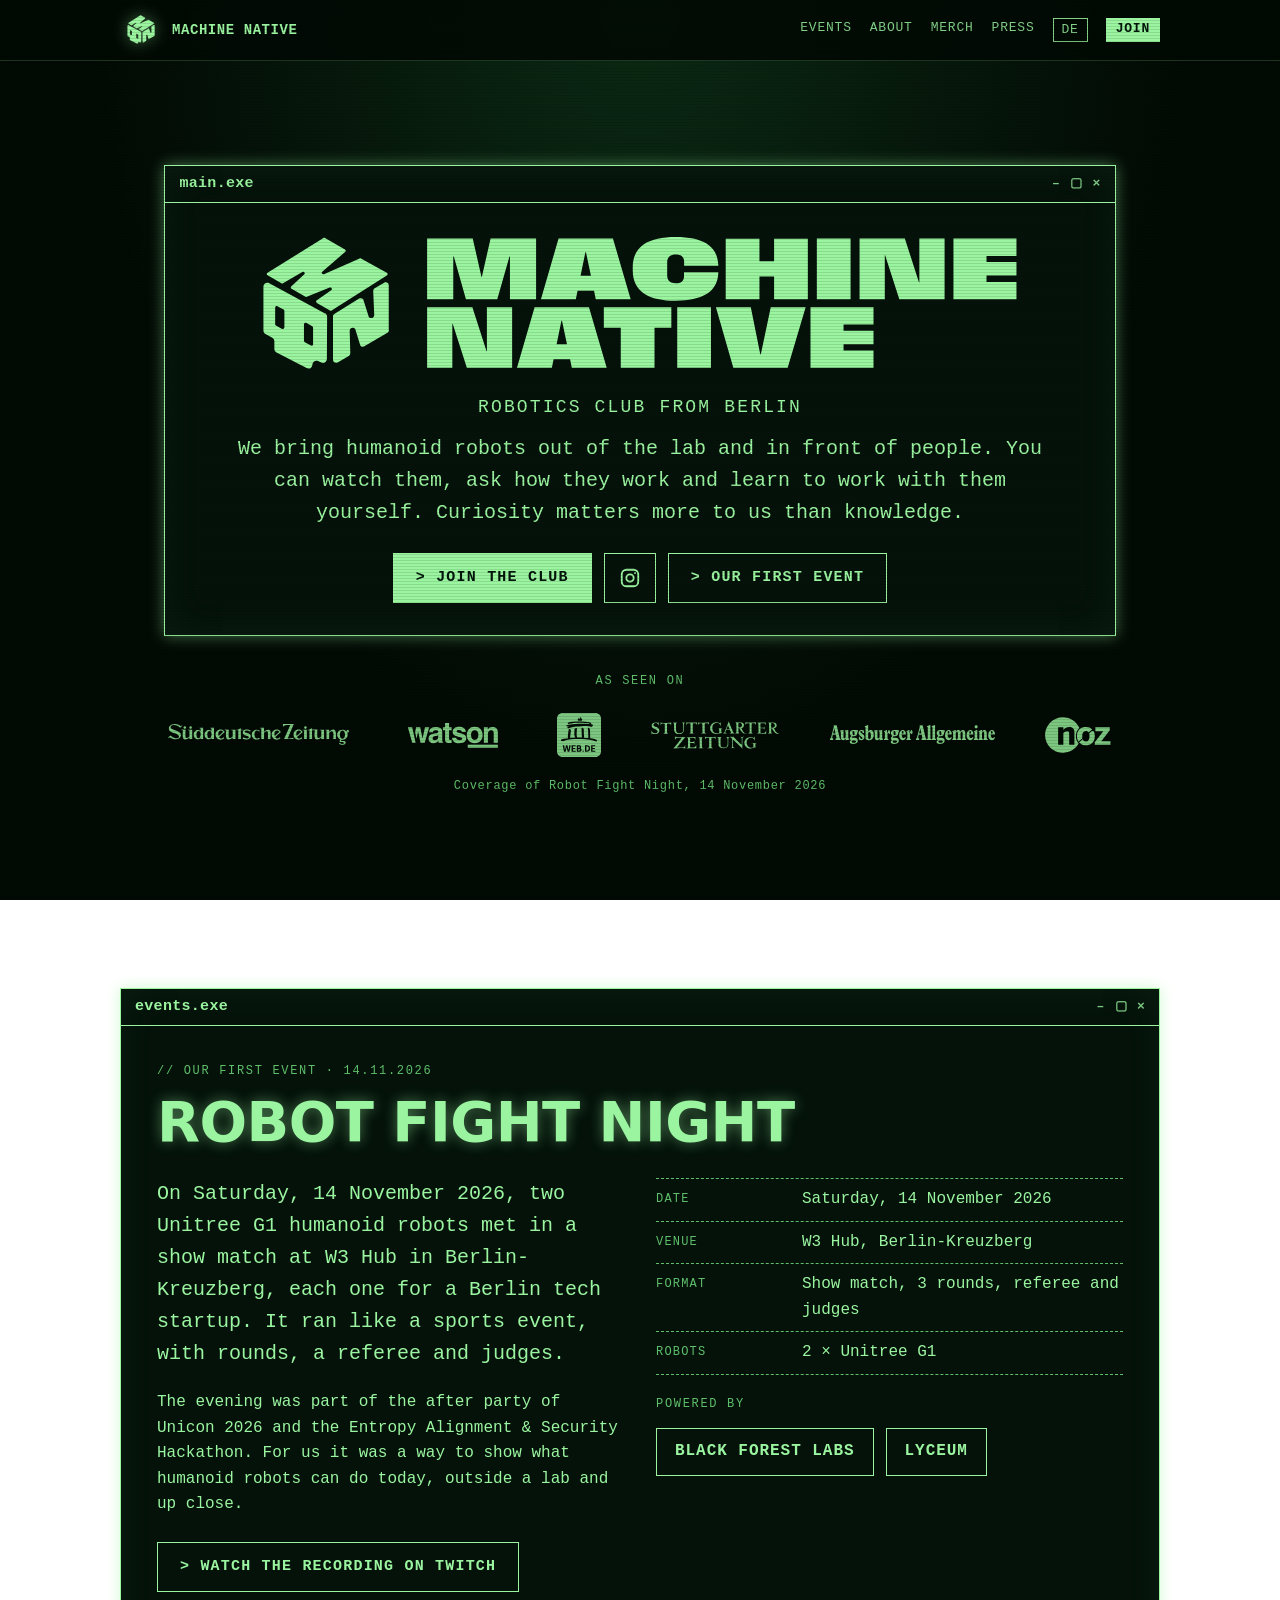
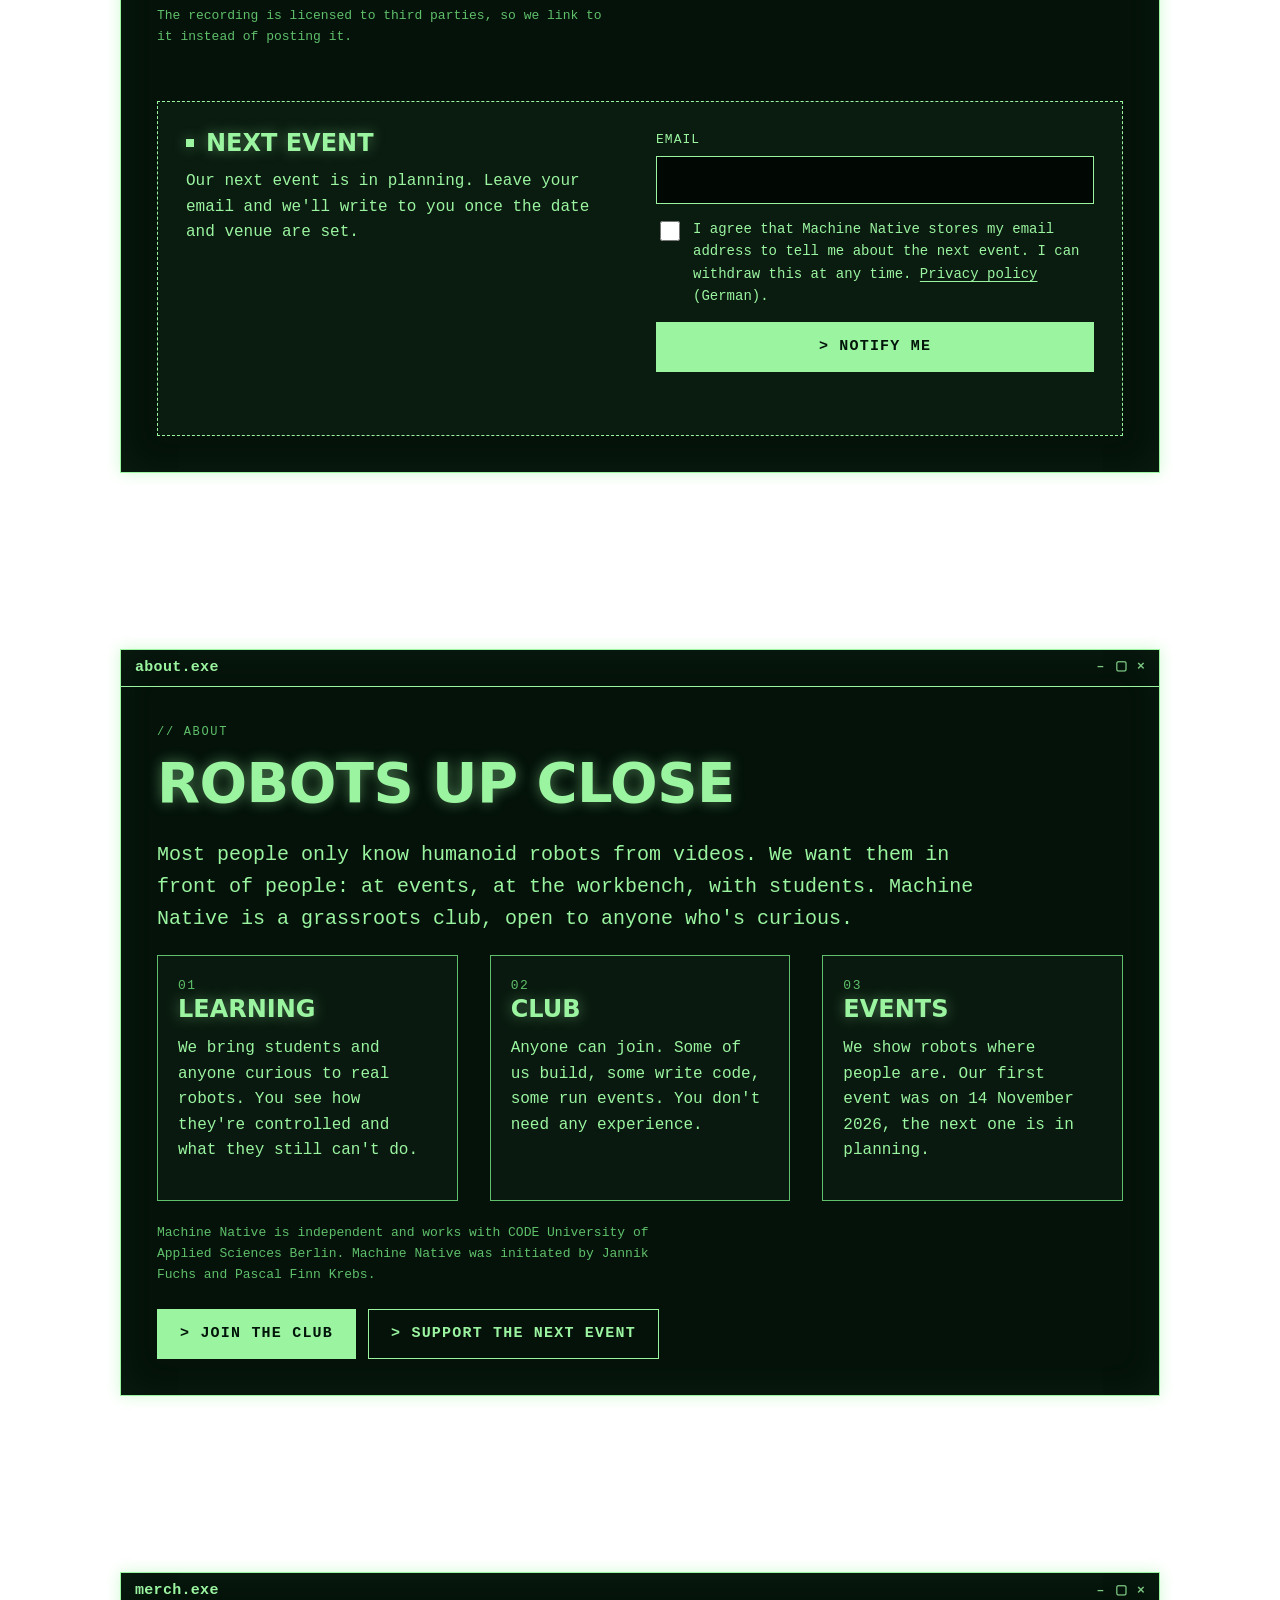
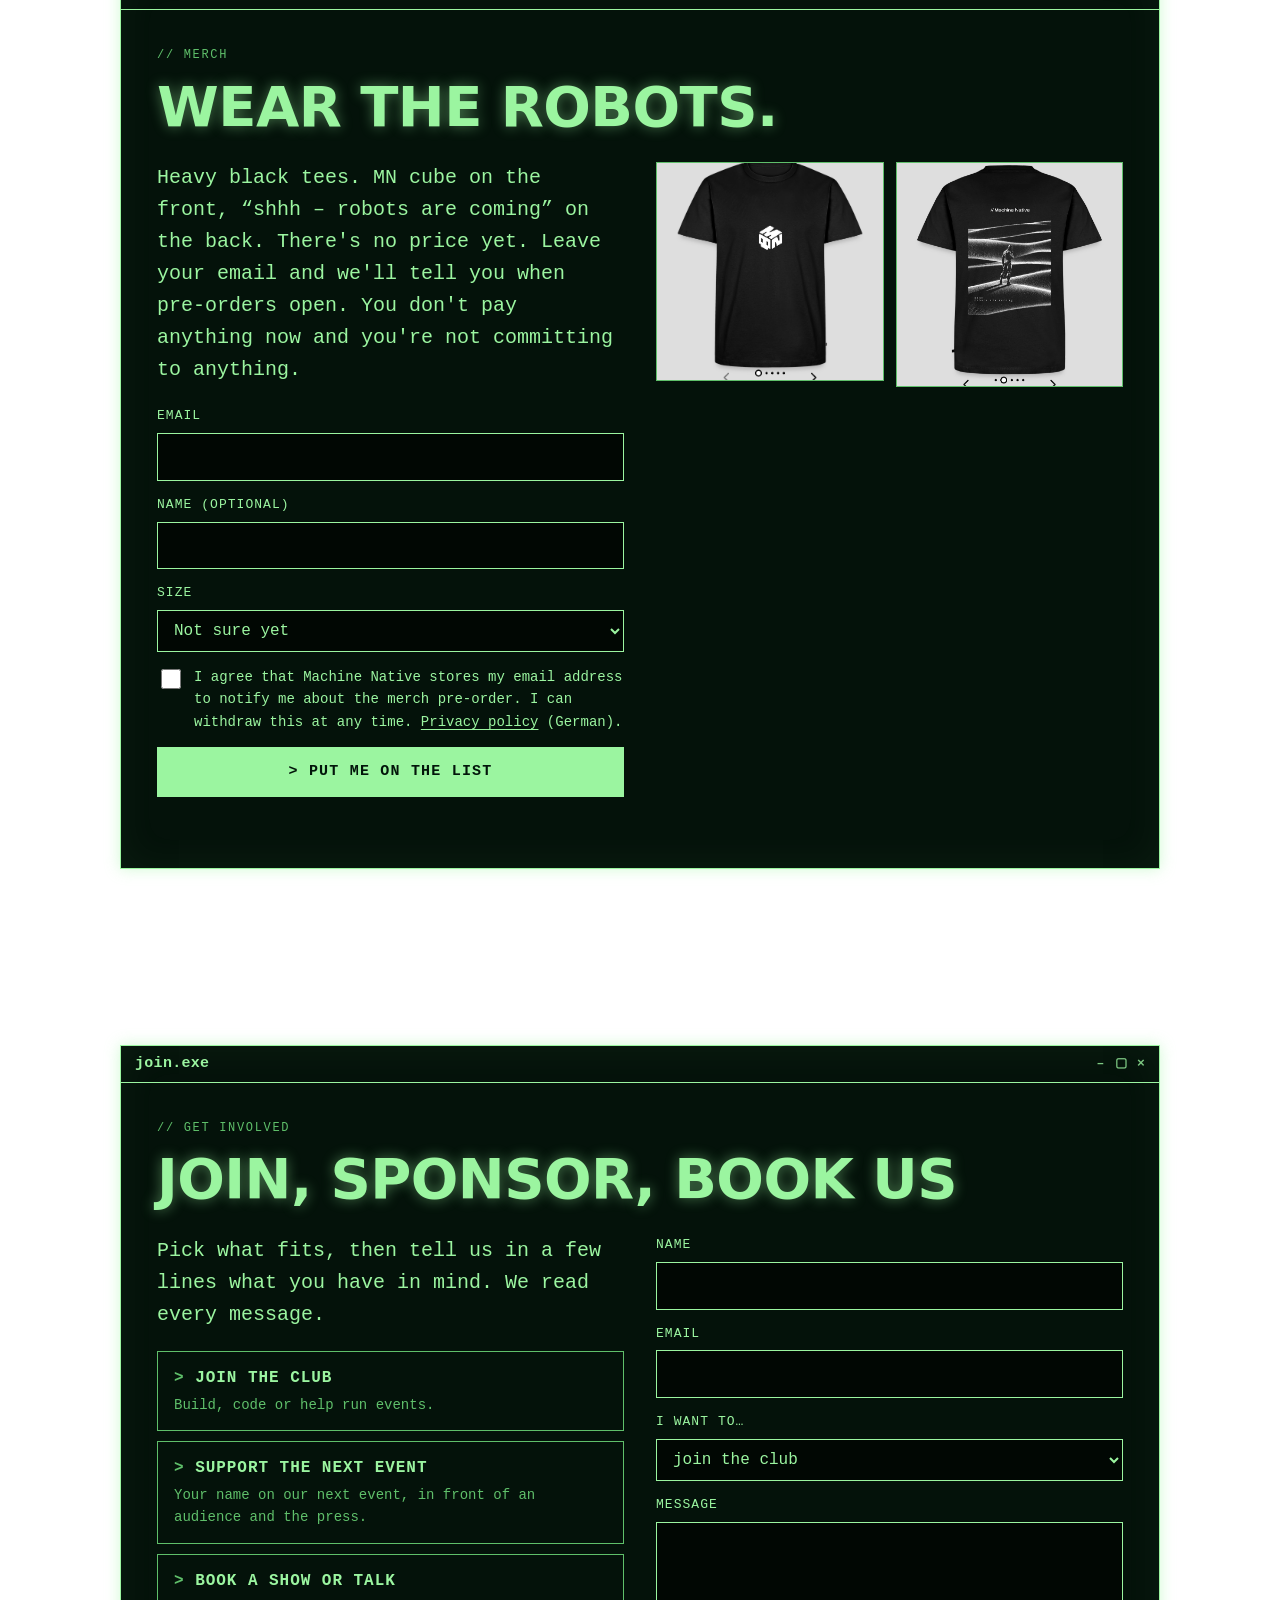
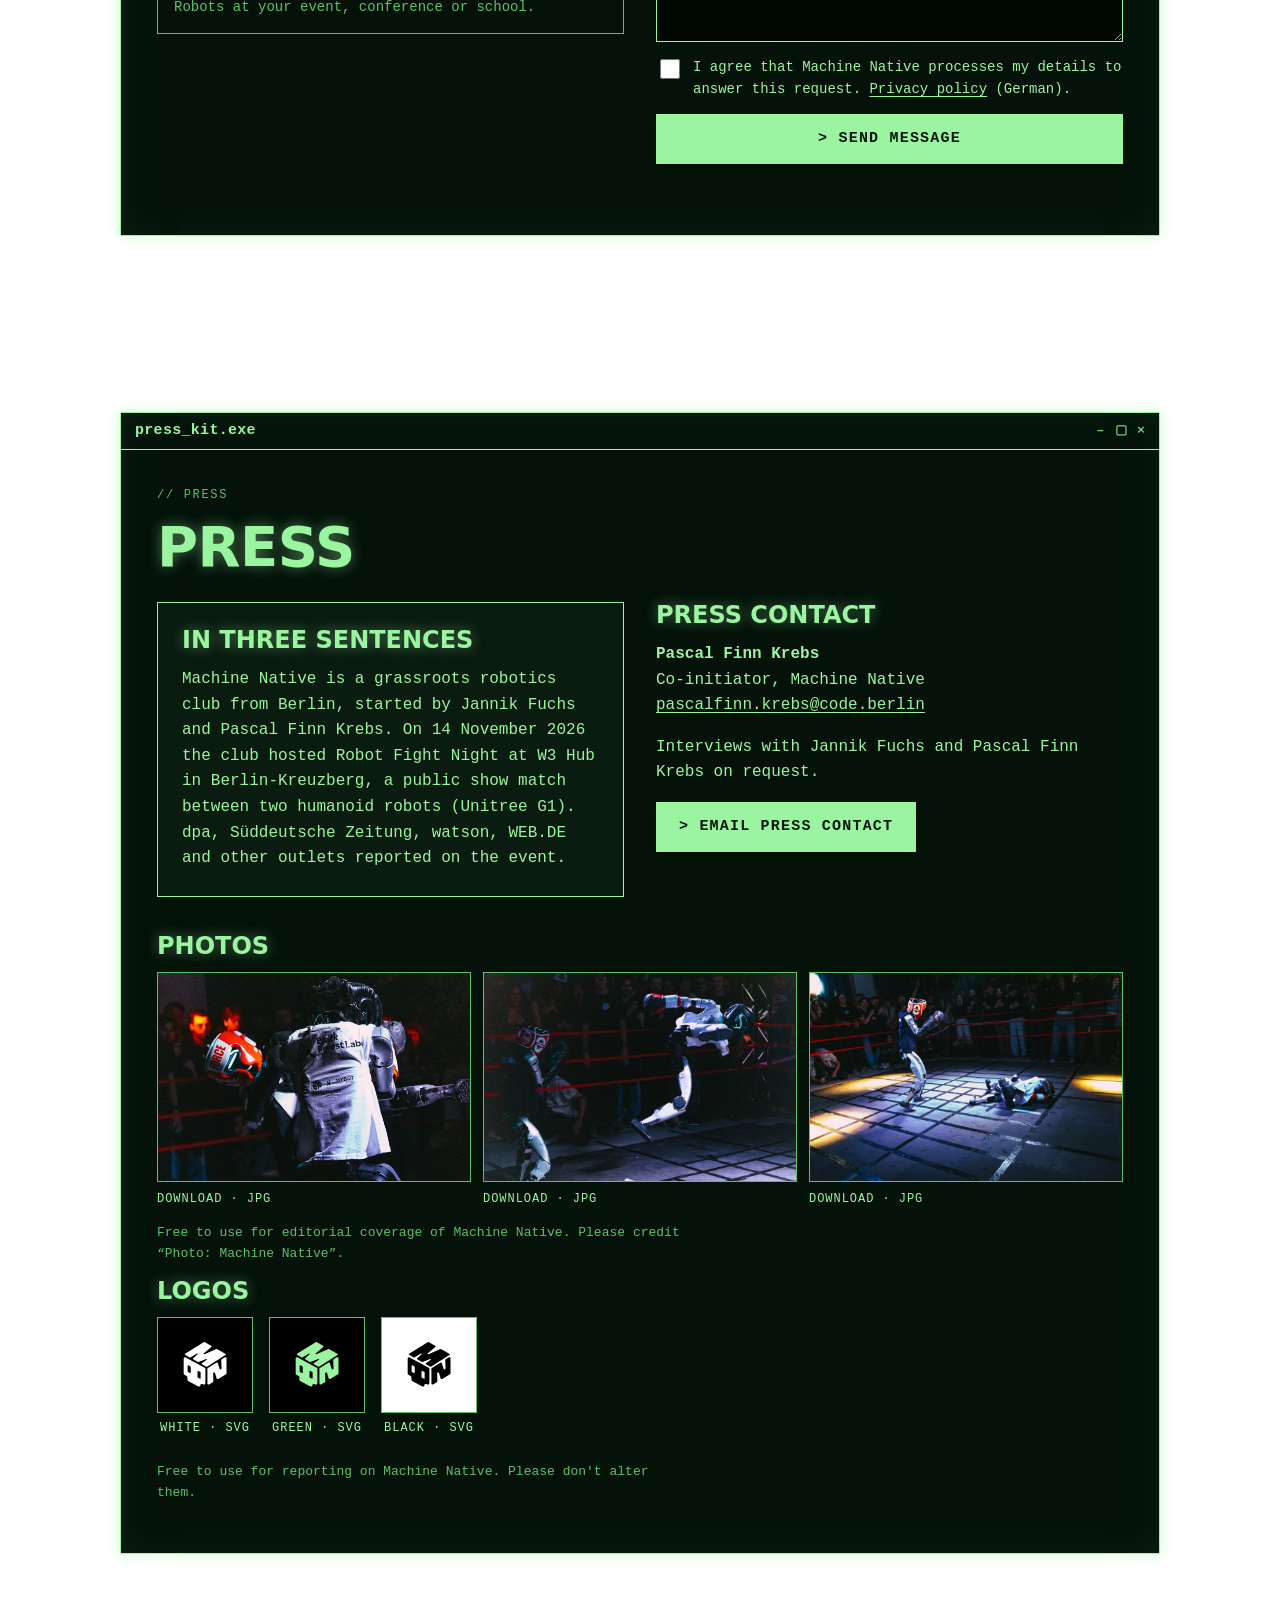
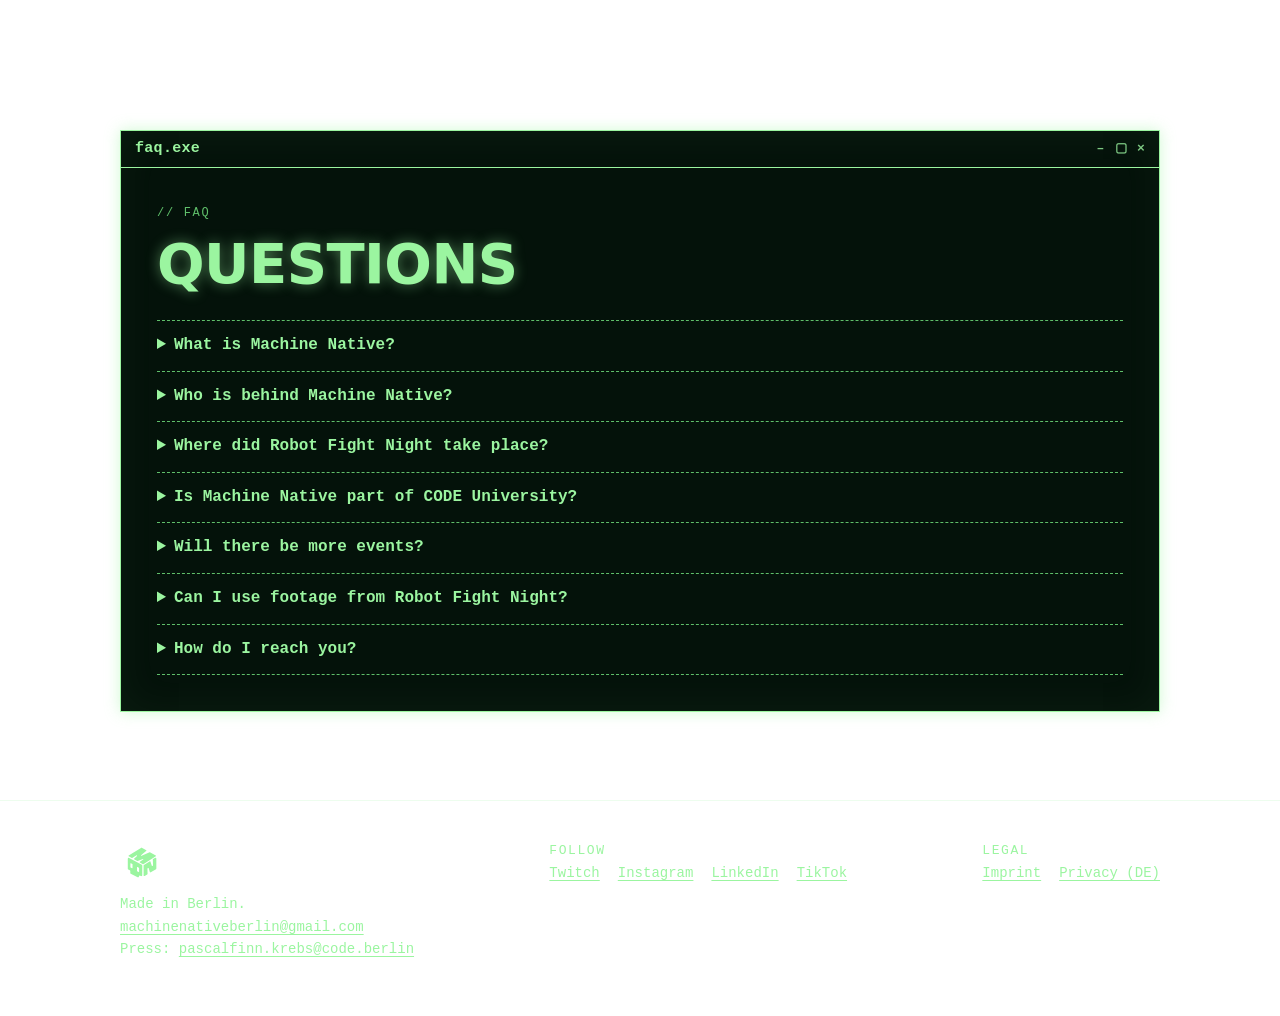
==== index.html @ 2d1443d5 "Point canonical URLs, sitemap and OG image to www.machine-native.com Co-Authored-By: Claude Opus 5.5" ====
<!doctype html>
<html lang="en">
<head>
<meta charset="utf-8">
<meta name="viewport" content="width=device-width, initial-scale=1">
<title>Machine Native Berlin | Robotics club and robot events</title>
<meta name="description" content="Machine Native is a robotics club from Berlin. We bring humanoid robots out of the lab and in front of people. Our first event was Robot Fight Night on 14 November 2026 in Kreuzberg.">
<link rel="canonical" href="https://www.machine-native.com/">
<link rel="alternate" hreflang="en" href="https://www.machine-native.com/">
<link rel="alternate" hreflang="de" href="https://www.machine-native.com/de/">
<link rel="alternate" hreflang="x-default" href="https://www.machine-native.com/">
<meta property="og:type" content="website">
<meta property="og:site_name" content="Machine Native">
<meta property="og:locale" content="en_US">
<meta property="og:title" content="Machine Native Berlin | Robotics club and robot events">
<meta property="og:description" content="Machine Native is a robotics club from Berlin. We bring humanoid robots out of the lab and in front of people. Our first event was Robot Fight Night on 14 November 2026 in Kreuzberg.">
<meta property="og:url" content="https://www.machine-native.com/">
<meta property="og:image" content="https://www.machine-native.com/assets/og.jpg">
<meta property="og:image:width" content="1200">
<meta property="og:image:height" content="630">
<meta name="twitter:card" content="summary_large_image">
<meta name="theme-color" content="#020a04">
<link rel="icon" href="/assets/logo-green.svg" type="image/svg+xml">
<link rel="stylesheet" href="/assets/style.css">
<script>document.documentElement.classList.add("js")</script>
<script type="application/ld+json">[{"@context":"https://schema.org","@type":"Organization","@id":"https://www.machine-native.com/#org","name":"Machine Native","alternateName":["Machine Native Berlin","MN Berlin"],"url":"https://www.machine-native.com/","logo":"https://www.machine-native.com/assets/logo-green.svg","email":"machinenativeberlin@gmail.com","description":"Machine Native is a robotics club from Berlin. We bring humanoid robots out of the lab and in front of people. Our first event was Robot Fight Night on 14 November 2026 in Kreuzberg.","address":{"@type":"PostalAddress","addressLocality":"Berlin","addressCountry":"DE"},"founder":[{"@type":"Person","@id":"https://www.machine-native.com/#jannik-fuchs","name":"Jannik Fuchs","jobTitle":"Co-initiator","worksFor":{"@id":"https://www.machine-native.com/#org"},"sameAs":["https://www.linkedin.com/in/jannik-fuchs-31487224a"]},{"@type":"Person","@id":"https://www.machine-native.com/#pascal-finn-krebs","name":"Pascal Finn Krebs","jobTitle":"Co-initiator","worksFor":{"@id":"https://www.machine-native.com/#org"},"sameAs":["https://www.linkedin.com/in/pascal-finn-krebs"]}],"contactPoint":{"@type":"ContactPoint","contactType":"press","email":"pascalfinn.krebs@code.berlin","name":"Pascal Finn Krebs"},"knowsAbout":["Robotics","Humanoid robots","Robot boxing","Robotik","Roboter"],"sameAs":["https://www.twitch.tv/machinenative","https://www.instagram.com/machinenative","https://www.linkedin.com/company/machine-native","https://www.tiktok.com/@machine.native"]},{"@context":"https://schema.org","@type":"SportsEvent","name":"Robot Fight Night","alternateName":"Robot boxing Berlin","description":"On Saturday, 14 November 2026, two Unitree G1 humanoid robots met in a show match at W3 Hub in Berlin-Kreuzberg, each one for a Berlin tech startup. It ran like a sports event, with rounds, a referee and judges.","startDate":"2026-11-14T22:30:00+01:00","eventStatus":"https://schema.org/EventScheduled","eventAttendanceMode":"https://schema.org/OfflineEventAttendanceMode","inLanguage":"en","location":{"@type":"Place","name":"W3 Hub","address":{"@type":"PostalAddress","addressLocality":"Berlin","addressRegion":"Kreuzberg","addressCountry":"DE"}},"organizer":[{"@id":"https://www.machine-native.com/#org"},{"@id":"https://www.machine-native.com/#jannik-fuchs"},{"@id":"https://www.machine-native.com/#pascal-finn-krebs"}],"sponsor":[{"@type":"Organization","name":"Black Forest Labs"},{"@type":"Organization","name":"Lyceum"}],"subjectOf":[{"@type":"VideoObject","name":"Boxen ohne Menschen: Zwei Roboter kämpfen in Berlin um den Sieg","url":"https://www.sueddeutsche.de/panorama/boxen-ohne-menschen-zwei-roboter-kaempfen-in-berlin-um-den-sieg-li.3580808","publisher":{"@type":"Organization","name":"Süddeutsche Zeitung"}},{"@type":"VideoObject","name":"Boxen ohne Menschen: Zwei Roboter kämpfen in Berlin um den Sieg","url":"https://web.de/magazine/wissen/videos/wissenschaft-technik/roboter-kaempfen-berlin-sieg-42947954","publisher":{"@type":"Organization","name":"WEB.DE"}},{"@type":"VideoObject","name":"Boxen ohne Menschen: Zwei Roboter kämpfen in Berlin um den Sieg","url":"https://www.youtube.com/watch?v=Tl415tUNTS0","publisher":{"@type":"Organization","name":"Stuttgarter Zeitung"}},{"@type":"VideoObject","name":"Boxen ohne Menschen: Zwei Roboter kämpfen in Berlin um den Sieg","url":"https://www.noz.de/videos/video/Boxen-ohne-Menschen-Zwei-Roboter-k%C3%A4mpfen-in-Berlin-um-den-Sieg-51751649","publisher":{"@type":"Organization","name":"NOZ"}}]},{"@context":"https://schema.org","@type":"FAQPage","inLanguage":"en","mainEntity":[{"@type":"Question","name":"What is Machine Native?","acceptedAnswer":{"@type":"Answer","text":"A robotics club from Berlin. We bring students and anyone curious to real humanoid robots, and we put on public robot events."}},{"@type":"Question","name":"Who is behind Machine Native?","acceptedAnswer":{"@type":"Answer","text":"The club was initiated by Jannik Fuchs and Pascal Finn Krebs."}},{"@type":"Question","name":"Where did Robot Fight Night take place?","acceptedAnswer":{"@type":"Answer","text":"At W3 Hub in Berlin-Kreuzberg on 14 November 2026, at the after party of Unicon 2026 and the Entropy Alignment & Security Hackathon. Two humanoid robots met in a show boxing match."}},{"@type":"Question","name":"Is Machine Native part of CODE University?","acceptedAnswer":{"@type":"Answer","text":"No. We are independent and work with CODE University of Applied Sciences Berlin."}},{"@type":"Question","name":"Will there be more events?","acceptedAnswer":{"@type":"Answer","text":"Yes, the next one is in planning. Sign up in the events section and we'll email you the date."}},{"@type":"Question","name":"Can I use footage from Robot Fight Night?","acceptedAnswer":{"@type":"Answer","text":"The recording is licensed to third parties, so please link to it. Press photos are in the press section. For anything else, write to pascalfinn.krebs@code.berlin."}},{"@type":"Question","name":"How do I reach you?","acceptedAnswer":{"@type":"Answer","text":"General: machinenativeberlin@gmail.com. Press: pascalfinn.krebs@code.berlin."}}]}]</script>
</head>
<body>
<a class="skip" href="#main">Skip to content</a>
<header class="site-header"><div class="wrap">
  <a class="brand" href="/"><img src="/assets/logo-green.svg" alt="" width="34" height="34"><span>Machine Native</span></a>
  <nav class="nav" aria-label="Main">
    <a class="nl" href="#events">Events</a><a class="nl" href="#about">About</a><a class="nl" href="#merch">Merch</a><a class="nl" href="#press">Press</a>
    <a class="lang" href="/de/" hreflang="de" lang="de">DE</a>
    <a class="nav-cta" href="#join">Join</a>
  </nav>
</div></header>
<main id="main">

<section class="hero"><div class="wrap">
<div class="win "><div class="win-bar"><span>main.exe</span><span class="ctl" aria-hidden="true"><span>–</span><span>▢</span><span>×</span></span></div><div class="win-body"><h1 class="mark"><span class="full-logo" aria-hidden="true"></span><span class="sr">Machine Native</span></h1><p class="sub">Robotics club from Berlin</p><p class="lede">We bring humanoid robots out of the lab and in front of people. You can watch them, ask how they work and learn to work with them yourself. Curiosity matters more to us than knowledge.</p><div class="btns"><a class="btn" href="#join" data-topic="join">Join the club</a><a class="btn ghost icon" href="https://www.instagram.com/machinenative" target="_blank" rel="noopener" aria-label="Machine Native on Instagram" title="Machine Native on Instagram"><svg viewBox="0 0 24 24" width="22" height="22" fill="none" stroke="currentColor" stroke-width="2" aria-hidden="true"><rect x="3" y="3" width="18" height="18" rx="5"/><circle cx="12" cy="12" r="4"/><circle cx="17.5" cy="6.5" r="1" fill="currentColor" stroke="none"/></svg></a><a class="btn ghost" href="#events">Our first event</a></div></div></div>
<div class="seen" aria-labelledby="seen-h"><p class="eyebrow" id="seen-h">As seen on</p><ul><li><a href="https://www.sueddeutsche.de/panorama/boxen-ohne-menschen-zwei-roboter-kaempfen-in-berlin-um-den-sieg-li.3580808" target="_blank" rel="noopener" aria-label="Süddeutsche Zeitung" title="Süddeutsche Zeitung"><span class="logo" style="--h:21px;--r:8.623;--src:url(/assets/outlets/sz.svg)"></span></a></li><li><span role="img" aria-label="watson" title="watson"><span class="logo" style="--h:34px;--r:3.169;--src:url(/assets/outlets/watson.svg)"></span></span></li><li><a href="https://web.de/magazine/wissen/videos/wissenschaft-technik/roboter-kaempfen-berlin-sieg-42947954" target="_blank" rel="noopener" aria-label="WEB.DE" title="WEB.DE"><span class="logo" style="--h:44px;--r:1;--src:url(/assets/outlets/webde.svg)"></span></a></li><li><a href="https://www.youtube.com/watch?v=Tl415tUNTS0" target="_blank" rel="noopener" aria-label="Stuttgarter Zeitung" title="Stuttgarter Zeitung"><span class="logo" style="--h:28px;--r:4.6;--src:url(/assets/outlets/stuttgarter-zeitung.svg)"></span></a></li><li><span role="img" aria-label="Augsburger Allgemeine" title="Augsburger Allgemeine"><span class="logo" style="--h:19px;--r:8.691;--src:url(/assets/outlets/augsburger-allgemeine.svg)"></span></span></li><li><a href="https://www.noz.de/videos/video/Boxen-ohne-Menschen-Zwei-Roboter-k%C3%A4mpfen-in-Berlin-um-den-Sieg-51751649" target="_blank" rel="noopener" aria-label="NOZ" title="NOZ"><span class="logo" style="--h:36px;--r:1.844;--src:url(/assets/outlets/noz.svg)"></span></a></li></ul><p class="seen-note">Coverage of Robot Fight Night, 14 November 2026</p></div>
</div></section>

<section id="events"><div class="wrap">
<div class="win "><div class="win-bar"><span>events.exe</span><span class="ctl" aria-hidden="true"><span>–</span><span>▢</span><span>×</span></span></div><div class="win-body"><p class="eyebrow">// our first event · 14.11.2026</p><h2>Robot Fight Night</h2>
<div class="grid g2"><div><p class="lede">On Saturday, 14 November 2026, two Unitree G1 humanoid robots met in a show match at W3 Hub in Berlin-Kreuzberg, each one for a Berlin tech startup. It ran like a sports event, with rounds, a referee and judges.</p><p>The evening was part of the after party of Unicon 2026 and the Entropy Alignment & Security Hackathon. For us it was a way to show what humanoid robots can do today, outside a lab and up close.</p>
<div class="btns"><a class="btn ghost" href="https://www.twitch.tv/machinenative" target="_blank" rel="noopener">Watch the recording on Twitch</a></div><p class="note">The recording is licensed to third parties, so we link to it instead of posting it.</p></div>
<div><ul class="facts"><li><b>Date</b><span>Saturday, 14 November 2026</span></li><li><b>Venue</b><span>W3 Hub, Berlin-Kreuzberg</span></li><li><b>Format</b><span>Show match, 3 rounds, referee and judges</span></li><li><b>Robots</b><span>2 × Unitree G1</span></li></ul>
<p class="eyebrow">Powered by</p><div class="sponsors"><span class="sponsor">Black Forest Labs</span><span class="sponsor">Lyceum</span></div></div></div>
<div class="next" id="next"><div><h3><span class="dot" aria-hidden="true"></span>Next event</h3><p>Our next event is in planning. Leave your email and we'll write to you once the date and venue are set.</p></div><form method="POST" action="https://formspree.io/f/mljbjlge" data-formspree data-ok="You're in. We'll write when the date is set." data-fail="Something went wrong. Please write to machinenativeberlin@gmail.com." data-unset="Form not connected yet (Formspree ID missing).">
    <label>Email<input type="email" name="email" required autocomplete="email"></label>
       <input type="hidden" name="form" value="fight-alert">
    <input class="hp" type="text" name="_gotcha" tabindex="-1" autocomplete="off" aria-hidden="true">
    <label class="check"><input type="checkbox" name="consent" value="yes" required><span>I agree that Machine Native stores my email address to tell me about the next event. I can withdraw this at any time. <a href="/datenschutz.html">Privacy policy</a> (German).</span></label>
    <button class="btn" type="submit">Notify me</button>
    <p class="status" role="status"></p>
  </form></div></div></div>
</div></section>

<section id="about"><div class="wrap">
<div class="win "><div class="win-bar"><span>about.exe</span><span class="ctl" aria-hidden="true"><span>–</span><span>▢</span><span>×</span></span></div><div class="win-body"><p class="eyebrow">// about</p><h2>Robots up close</h2><p class="lede">Most people only know humanoid robots from videos. We want them in front of people: at events, at the workbench, with students. Machine Native is a grassroots club, open to anyone who's curious.</p>
<div class="grid g3"><div class="card"><div class="n">01</div><h3>Learning</h3><p>We bring students and anyone curious to real robots. You see how they're controlled and what they still can't do.</p></div><div class="card"><div class="n">02</div><h3>Club</h3><p>Anyone can join. Some of us build, some write code, some run events. You don't need any experience.</p></div><div class="card"><div class="n">03</div><h3>Events</h3><p>We show robots where people are. Our first event was on 14 November 2026, the next one is in planning.</p></div></div>
<p class="note" style="margin-top:22px">Machine Native is independent and works with CODE University of Applied Sciences Berlin. Machine Native was initiated by Jannik Fuchs and Pascal Finn Krebs.</p>
<div class="btns"><a class="btn" href="#join" data-topic="join">Join the club</a><a class="btn ghost" href="#join" data-topic="sponsor">Support the next event</a></div></div></div>
</div></section>

<section id="merch"><div class="wrap">
<div class="win "><div class="win-bar"><span>merch.exe</span><span class="ctl" aria-hidden="true"><span>–</span><span>▢</span><span>×</span></span></div><div class="win-body"><p class="eyebrow">// merch</p><h2>Wear the robots.</h2>
<div class="grid g2"><div><p class="lede">Heavy black tees. MN cube on the front, “shhh – robots are coming” on the back. There's no price yet. Leave your email and we'll tell you when pre-orders open. You don't pay anything now and you're not committing to anything.</p><form method="POST" action="https://formspree.io/f/mljbjlge" data-formspree data-ok="You're on the list. We'll be in touch." data-fail="Something went wrong. Please write to machinenativeberlin@gmail.com." data-unset="Form not connected yet (Formspree ID missing).">
    <label>Email<input type="email" name="email" required autocomplete="email"></label>
       <label>Name (optional)<input type="text" name="name" autocomplete="name"></label>
       <label>Size<select name="size"><option value="">Not sure yet</option><option>S</option><option>M</option><option>L</option><option>XL</option><option>XXL</option></select></label>
       <input type="hidden" name="form" value="merch-waitlist">
    <input class="hp" type="text" name="_gotcha" tabindex="-1" autocomplete="off" aria-hidden="true">
    <label class="check"><input type="checkbox" name="consent" value="yes" required><span>I agree that Machine Native stores my email address to notify me about the merch pre-order. I can withdraw this at any time. <a href="/datenschutz.html">Privacy policy</a> (German).</span></label>
    <button class="btn" type="submit">Put me on the list</button>
    <p class="status" role="status"></p>
  </form></div>
<div class="merch-img"><img src="/assets/merch-front.jpg" alt="Machine Native T-shirt, front" width="1178" height="1130" loading="lazy"><img src="/assets/merch-back.jpg" alt="Machine Native T-shirt, back" width="845" height="835" loading="lazy"></div></div></div></div>
</div></section>

<section id="join"><div class="wrap">
<div class="win "><div class="win-bar"><span>join.exe</span><span class="ctl" aria-hidden="true"><span>–</span><span>▢</span><span>×</span></span></div><div class="win-body"><p class="eyebrow">// get involved</p><h2>Join, sponsor, book us</h2><div class="grid g2"><div><p class="lede">Pick what fits, then tell us in a few lines what you have in mind. We read every message.</p>
<div class="choices"><a class="choice" href="#join-form" data-topic="join"><b>Join the club</b><span>Build, code or help run events.</span></a><a class="choice" href="#join-form" data-topic="sponsor"><b>Support the next event</b><span>Your name on our next event, in front of an audience and the press.</span></a><a class="choice" href="#join-form" data-topic="booking"><b>Book a show or talk</b><span>Robots at your event, conference or school.</span></a></div></div>
<div id="join-form"><form method="POST" action="https://formspree.io/f/mljbjlge" data-formspree data-ok="Thanks! We'll get back to you." data-fail="Something went wrong. Please write to machinenativeberlin@gmail.com." data-unset="Form not connected yet (Formspree ID missing).">
    <label>Name<input type="text" name="name" required autocomplete="name"></label>
       <label>Email<input type="email" name="email" required autocomplete="email"></label>
       <label>I want to…<select name="topic"><option value="join" data-msg="Hi Machine Native,

I'd like to join the club. What I'm most curious about: 

What I can bring: ">join the club</option><option value="sponsor" data-msg="Hi Machine Native,

we'd like to support your next event. About us: 

What we have in mind: ">sponsor an event</option><option value="booking" data-msg="Hi Machine Native,

we'd like to book a robot show or talk.
Occasion: 
Date and place: 
Audience size: ">book a show / talk</option><option value="press" data-msg="Hi Machine Native,

I'm writing for (outlet) and have a question about Machine Native: ">ask a press question</option><option value="other" data-msg="">something else</option></select></label>
       <label>Message<textarea name="message" required></textarea></label>
       <input type="hidden" name="form" value="contact">
    <input class="hp" type="text" name="_gotcha" tabindex="-1" autocomplete="off" aria-hidden="true">
    <label class="check"><input type="checkbox" name="consent" value="yes" required><span>I agree that Machine Native processes my details to answer this request. <a href="/datenschutz.html">Privacy policy</a> (German).</span></label>
    <button class="btn" type="submit">Send message</button>
    <p class="status" role="status"></p>
  </form></div></div></div></div>
</div></section>

<section id="press"><div class="wrap">
<div class="win "><div class="win-bar"><span>press_kit.exe</span><span class="ctl" aria-hidden="true"><span>–</span><span>▢</span><span>×</span></span></div><div class="win-body"><p class="eyebrow">// press</p><h2>Press</h2>
<div class="grid g2"><div><div class="factbox"><h3>In three sentences</h3><p>Machine Native is a grassroots robotics club from Berlin, started by Jannik Fuchs and Pascal Finn Krebs. On 14 November 2026 the club hosted Robot Fight Night at W3 Hub in Berlin-Kreuzberg, a public show match between two humanoid robots (Unitree G1). dpa, Süddeutsche Zeitung, watson, WEB.DE and other outlets reported on the event.</p></div></div>
<div class="contact"><h3>Press contact</h3><p><b>Pascal Finn Krebs</b><br>Co-initiator, Machine Native<br><a href="mailto:pascalfinn.krebs@code.berlin">pascalfinn.krebs@code.berlin</a></p><p>Interviews with Jannik Fuchs and Pascal Finn Krebs on request.</p><div class="btns"><a class="btn" href="mailto:pascalfinn.krebs@code.berlin?subject=Machine%20Native">Email press contact</a></div></div></div>
<h3 style="margin-top:36px">Photos</h3><div class="photos"><a class="photo" href="/assets/press/fight-night-01.jpg" download><img src="/assets/press/thumb/fight-night-01.jpg" alt="Humanoid robot in a Black Forest Labs shirt in the ring at W3 Hub, the audience behind the ropes" loading="lazy"><span>Download · JPG</span></a><a class="photo" href="/assets/press/fight-night-02.jpg" download><img src="/assets/press/thumb/fight-night-02.jpg" alt="Two Unitree G1 robots in the ring at Robot Fight Night, one of them mid-air" loading="lazy"><span>Download · JPG</span></a><a class="photo" href="/assets/press/fight-night-03.jpg" download><img src="/assets/press/thumb/fight-night-03.jpg" alt="One robot stands in the ring, the other lies on the mat, the audience cheers" loading="lazy"><span>Download · JPG</span></a></div>
<p class="note">Free to use for editorial coverage of Machine Native. Please credit “Photo: Machine Native”.</p>
<h3>Logos</h3><div class="dl"><a class="dark" href="/assets/logo-white.svg" download><img src="/assets/logo-white.svg" alt="" width="96" height="96">White · SVG</a><a class="dark" href="/assets/logo-green.svg" download><img src="/assets/logo-green.svg" alt="" width="96" height="96">Green · SVG</a><a class="light" href="/assets/logo-black.svg" download><img src="/assets/logo-black.svg" alt="" width="96" height="96">Black · SVG</a></div><p class="note">Free to use for reporting on Machine Native. Please don't alter them.</p></div></div>
</div></section>

<section id="faq"><div class="wrap">
<div class="win "><div class="win-bar"><span>faq.exe</span><span class="ctl" aria-hidden="true"><span>–</span><span>▢</span><span>×</span></span></div><div class="win-body"><p class="eyebrow">// faq</p><h2>Questions</h2><details><summary>What is Machine Native?</summary><p>A robotics club from Berlin. We bring students and anyone curious to real humanoid robots, and we put on public robot events.</p></details><details><summary>Who is behind Machine Native?</summary><p>The club was initiated by Jannik Fuchs and Pascal Finn Krebs.</p></details><details><summary>Where did Robot Fight Night take place?</summary><p>At W3 Hub in Berlin-Kreuzberg on 14 November 2026, at the after party of Unicon 2026 and the Entropy Alignment & Security Hackathon. Two humanoid robots met in a show boxing match.</p></details><details><summary>Is Machine Native part of CODE University?</summary><p>No. We are independent and work with CODE University of Applied Sciences Berlin.</p></details><details><summary>Will there be more events?</summary><p>Yes, the next one is in planning. Sign up in the events section and we'll email you the date.</p></details><details><summary>Can I use footage from Robot Fight Night?</summary><p>The recording is licensed to third parties, so please link to it. Press photos are in the press section. For anything else, write to <a href="mailto:pascalfinn.krebs@code.berlin">pascalfinn.krebs@code.berlin</a>.</p></details><details><summary>How do I reach you?</summary><p>General: <a href="mailto:machinenativeberlin@gmail.com">machinenativeberlin@gmail.com</a>. Press: <a href="mailto:pascalfinn.krebs@code.berlin">pascalfinn.krebs@code.berlin</a>.</p></details></div></div>
</div></section>

</main>
<footer><div class="wrap">
  <div><img src="/assets/logo-green.svg" alt="Machine Native" width="44" height="44"><div>Made in Berlin.</div><a href="mailto:machinenativeberlin@gmail.com">machinenativeberlin@gmail.com</a><div>Press: <a href="mailto:pascalfinn.krebs@code.berlin">pascalfinn.krebs@code.berlin</a></div></div>
  <div><div class="tag">Follow</div><ul><li><a href="https://www.twitch.tv/machinenative" rel="me noopener" target="_blank">Twitch</a></li><li><a href="https://www.instagram.com/machinenative" rel="me noopener" target="_blank">Instagram</a></li><li><a href="https://www.linkedin.com/company/machine-native" rel="me noopener" target="_blank">LinkedIn</a></li><li><a href="https://www.tiktok.com/@machine.native" rel="me noopener" target="_blank">TikTok</a></li></ul></div>
  <div><div class="tag">Legal</div><ul><li><a href="/impressum.html">Imprint</a></li><li><a href="/datenschutz.html">Privacy (DE)</a></li></ul></div>
</div></footer>
<script src="/assets/app.js" defer></script>
</body>
</html>
---- assets/style.css ----
/* Machine Native – terminal / CRT look. No external fonts, no external requests. */
:root {
  --hdr: 61px; /* sticky header height */
  --bg: #020a04;
  --panel: #04120a;
  --g: #9bf5a0;
  --g-dim: #5fbf6a;
  --g-faint: rgba(155, 245, 160, 0.18);
  --glow: 0 0 14px rgba(155, 245, 160, 0.45);
  --mono: ui-monospace, "SF Mono", "JetBrains Mono", Menlo, Consolas, "Liberation Mono", monospace;
  --display: "Arial Black", "Helvetica Neue", Impact, system-ui, sans-serif;
  --gutter: clamp(16px, 4vw, 40px);
}
* { box-sizing: border-box; }
html { scroll-behavior: smooth; scroll-padding-top: 80px; }
body {
  margin: 0;
  background: radial-gradient(ellipse at 50% 0%, #0b2a14 0%, var(--bg) 60%) fixed;
  color: var(--g);
  font-family: var(--mono);
  font-size: 16px;
  line-height: 1.6;
  -webkit-font-smoothing: antialiased;
}
body::after { /* scanlines */
  content: ""; position: fixed; inset: 0; pointer-events: none; z-index: 50;
  background: repeating-linear-gradient(to bottom, rgba(0,0,0,0) 0, rgba(0,0,0,0) 2px, rgba(0,0,0,.22) 3px);
  mix-blend-mode: multiply;
}
a { color: inherit; text-decoration-thickness: 1px; text-underline-offset: 3px; }
a:hover { color: #fff; }
:focus-visible { outline: 2px dashed var(--g); outline-offset: 3px; }
img { max-width: 100%; display: block; }
.wrap { max-width: 1120px; margin: 0 auto; padding: 0 var(--gutter); }
.sr { position: absolute; width: 1px; height: 1px; overflow: hidden; clip: rect(0 0 0 0); white-space: nowrap; }
.skip { position: absolute; left: -999px; top: 8px; background: var(--g); color: #000; padding: 8px 12px; z-index: 100; }
.skip:focus { left: 8px; }

/* header */
.site-header { position: sticky; top: 0; z-index: 40; background: rgba(2,10,4,.88); backdrop-filter: blur(6px); border-bottom: 1px solid var(--g-faint); }
.site-header .wrap { display: flex; align-items: center; gap: 20px; min-height: 60px; flex-wrap: wrap; padding-top: 6px; padding-bottom: 6px; }
.brand { display: inline-flex; align-items: center; gap: 10px; text-decoration: none; font-weight: 700; letter-spacing: .04em; text-transform: uppercase; font-size: 14px; }
.brand img { width: 42px; height: 42px; filter: drop-shadow(0 0 8px rgba(155,245,160,.45)); }
.nav { display: flex; gap: 6px 18px; flex-wrap: wrap; margin-left: auto; font-size: 13px; text-transform: uppercase; letter-spacing: .06em; }
.nav a { text-decoration: none; opacity: .85; }
.nav a:hover { opacity: 1; text-shadow: var(--glow); }
.lang { border: 1px solid var(--g); padding: 1px 8px; }
.nav .nav-cta { opacity: 1; background: var(--g); color: #02150a; padding: 1px 10px; font-weight: 700; transition: background .2s, color .2s; }
.nav .nav-cta:hover { background: #fff; color: #000; text-shadow: none; }

/* windows */
section { padding: clamp(40px, 7vw, 88px) 0; }
.win {
  background: var(--panel);
  border: 1px solid var(--g);
  box-shadow: var(--glow), inset 0 0 40px rgba(155,245,160,.05);
  margin: 0 auto;
}
.win-bar {
  display: flex; align-items: center; justify-content: space-between;
  border-bottom: 1px solid var(--g); padding: 6px 14px;
  font-weight: 700; font-size: 15px; letter-spacing: .02em;
}
.win-bar .ctl { display: flex; gap: 10px; opacity: .8; font-size: 13px; }
.win-body { padding: clamp(18px, 3.5vw, 36px); }
.eyebrow { font-size: 12px; letter-spacing: .14em; text-transform: uppercase; color: var(--g-dim); margin: 0 0 14px; }
h1, h2, h3 { font-family: var(--display); text-transform: uppercase; line-height: .98; margin: 0 0 .5em; letter-spacing: -.01em; text-shadow: var(--glow); }
h1 { font-size: clamp(40px, 9vw, 112px); text-align: center; }
h2 { font-size: clamp(28px, 5vw, 56px); }
h3 { font-size: clamp(18px, 2.4vw, 24px); line-height: 1.15; letter-spacing: 0; }
p { margin: 0 0 1em; max-width: 68ch; }
.lede { font-size: clamp(16px, 2vw, 20px); }
.center { text-align: center; }
.center p { margin-left: auto; margin-right: auto; }
.tag { text-transform: uppercase; letter-spacing: .12em; font-size: 13px; }

/* buttons */
.btns { display: flex; flex-wrap: wrap; gap: 12px; margin-top: 24px; }
.center .btns { justify-content: center; }
.btn {
  display: inline-block; cursor: pointer; text-decoration: none; text-transform: uppercase; letter-spacing: .08em;
  font: inherit; font-weight: 700; font-size: 15px; padding: 12px 22px; border: 1px solid var(--g);
  background: var(--g); color: #02150a;
  transition: background .2s, color .2s, border-color .2s, transform .15s, box-shadow .2s;
}
.btn::before { content: "> "; }
.btn:hover { background: #fff; border-color: #fff; color: #000; transform: translateY(-3px); box-shadow: var(--glow); }
.btn.ghost { background: transparent; color: var(--g); }
.btn.ghost:hover { background: var(--g-faint); color: #fff; }
.btn[disabled] { opacity: .5; cursor: wait; }
.btn.icon { display: inline-flex; align-items: center; justify-content: center; padding: 0 14px; }
.btn.icon svg { display: block; animation: igGlow 2.8s ease-in-out infinite; }
/* two pixel sparkles that twinkle at the icon's corners */
.btn.icon { position: relative; overflow: visible; }
.btn.icon::before, .btn.icon::after {
  content: ""; position: absolute; width: 4px; height: 4px; background: #fff; pointer-events: none;
  box-shadow: 0 0 6px 1px var(--g), 0 0 12px 2px rgba(155,245,160,.6); opacity: 0; transform: scale(.3);
  animation: twinkle 2.8s ease-in-out infinite;
}
.btn.icon::before { top: -3px; right: -3px; }
.btn.icon::after { bottom: -3px; left: -3px; animation-delay: 1.4s; }
@keyframes igGlow { 0%, 100% { filter: drop-shadow(0 0 0 transparent); } 50% { filter: drop-shadow(0 0 6px rgba(155,245,160,.9)); } }
@keyframes twinkle { 0%, 70%, 100% { opacity: 0; transform: scale(.3) rotate(0); } 80% { opacity: 1; transform: scale(1.4) rotate(45deg); } 90% { opacity: .5; transform: scale(.8) rotate(90deg); } }

/* hero */
/* The hero fills exactly one screen (window + press logos), centred; sizes follow the screen height. */
.hero { min-height: calc(100vh - var(--hdr)); min-height: calc(100svh - var(--hdr)); display: flex; flex-direction: column; justify-content: center; padding: clamp(12px, 3vh, 40px) 0; }
.hero .win-body { padding-top: clamp(14px, 3.5vh, 36px); padding-bottom: clamp(14px, 3.5vh, 36px); }
.hero h1.mark { margin: 0 auto clamp(10px, 2.5vh, 24px); line-height: 0; text-shadow: none; animation: flicker 7s infinite; }
/* Full logo (assets/logo-full.svg), tinted green via mask like the press logos; width follows the screen height so the hero fits. */
.hero .full-logo {
  display: block; margin: 0 auto; width: clamp(240px, min(82vw, 88vh), 760px); max-width: 100%; aspect-ratio: 658 / 118;
  background: var(--g); -webkit-mask: url(/assets/logo-full.svg) center / contain no-repeat; mask: url(/assets/logo-full.svg) center / contain no-repeat;
  filter: drop-shadow(0 0 10px rgba(155,245,160,.5));
  opacity: 0; animation: logoIn .7s cubic-bezier(.2, 1.2, .4, 1) .05s forwards, logoGlow 3.2s ease-in-out 1s infinite;
}
@keyframes logoIn { from { opacity: 0; transform: translateY(-24px) scale(.96); } to { opacity: 1; transform: none; } }
@keyframes logoGlow { 0%, 100% { filter: drop-shadow(0 0 8px rgba(155,245,160,.4)); } 50% { filter: drop-shadow(0 0 22px rgba(155,245,160,.85)); } }
.hero .sub { text-align: center; margin: 0 auto 8px; font-size: clamp(14px, 1.8vw, 18px); text-transform: uppercase; letter-spacing: .12em; }
.hero .lede { text-align: center; margin: clamp(4px, 1.2vh, 12px) auto 0; font-size: clamp(15px, min(2vw, 2.7vh), 20px); }
.hero .btns { justify-content: center; margin-top: clamp(12px, 3vh, 24px); }
.hero .sub, .hero .lede, .hero .btns { opacity: 0; animation: fadeUp .5s forwards; }
.hero .sub { animation-delay: .35s; }
.hero .lede { animation-delay: .6s; }
.hero .btns { animation-delay: .8s; }
.dot { display: inline-block; width: 8px; height: 8px; flex: none; background: var(--g); box-shadow: var(--glow); animation: blink 1.1s steps(2, start) infinite; }
.flicker { animation: flicker 7s infinite; }
@keyframes flicker { 0%, 96%, 100% { opacity: 1 } 97% { opacity: .82 } 98% { opacity: 1 } 99% { opacity: .9 } }
@keyframes drop { to { opacity: 1; transform: translateY(0); } }
@keyframes blink { to { visibility: hidden; } }
@keyframes glow { 0%, 100% { text-shadow: 0 0 14px rgba(155,245,160,.45); } 50% { text-shadow: 0 0 30px rgba(155,245,160,.9); } }
@keyframes fadeUp { from { opacity: 0; transform: translateY(12px); } to { opacity: 1; transform: translateY(0); } }

/* as seen on */
.seen { text-align: center; margin: clamp(16px, 4vh, 48px) auto 0; max-width: 1040px; width: 100%; }
.seen p { margin-left: auto; margin-right: auto; }
.seen .eyebrow { margin-bottom: clamp(10px, 2vh, 18px); }
.seen ul { list-style: none; margin: 0; padding: 0; display: flex; flex-wrap: wrap; justify-content: center; align-items: center; gap: 22px clamp(22px, 3.4vw, 42px); }
.seen li { opacity: 0; animation: fadeUp .5s forwards; }
.seen li:nth-child(1) { animation-delay: 1s; } .seen li:nth-child(2) { animation-delay: 1.08s; } .seen li:nth-child(3) { animation-delay: 1.16s; }
.seen li:nth-child(4) { animation-delay: 1.24s; } .seen li:nth-child(5) { animation-delay: 1.32s; } .seen li:nth-child(6) { animation-delay: 1.4s; }
.seen a, .seen li > span { display: block; padding: 4px; }
.logo {
  display: block; height: var(--h); aspect-ratio: var(--r); max-width: 42vw; background: var(--g); opacity: .8;
  -webkit-mask: var(--src) center / contain no-repeat; mask: var(--src) center / contain no-repeat;
  transition: background .2s, opacity .2s, filter .2s;
}
.seen a:hover .logo, .seen a:focus-visible .logo { background: #fff; opacity: 1; filter: drop-shadow(0 0 8px rgba(155,245,160,.6)); }
.seen-note { margin: 16px auto 0; font-size: 12px; color: var(--g-dim); letter-spacing: .06em; }

/* floating pixels (created by app.js) */
.px { position: fixed; bottom: -10px; width: 4px; height: 4px; background: var(--g); box-shadow: 0 0 8px var(--g); opacity: 0; pointer-events: none; z-index: 0; animation: rise linear infinite; }
@keyframes rise { 0% { transform: translateY(0); opacity: 0; } 10% { opacity: .5; } 90% { opacity: .35; } 100% { transform: translateY(-110vh); opacity: 0; } }
main, footer { position: relative; z-index: 1; }

/* scroll reveal (only with JS, see the inline script in <head>) */
.js section:not(.hero) .win { opacity: 0; transform: translateY(24px); transition: opacity .6s ease, transform .6s ease; }
.js section:not(.hero) .win.in { opacity: 1; transform: none; }

/* fight */
.grid { display: grid; gap: clamp(16px, 3vw, 32px); }
.g2 { grid-template-columns: repeat(2, 1fr); }
.g3 { grid-template-columns: repeat(3, 1fr); }
.facts { list-style: none; padding: 0; margin: 0 0 20px; border-top: 1px dashed var(--g-dim); }
.facts li { display: flex; gap: 16px; padding: 8px 0; border-bottom: 1px dashed var(--g-dim); }
.facts b { flex: 0 0 130px; font-weight: 400; color: var(--g-dim); text-transform: uppercase; font-size: 12px; letter-spacing: .1em; padding-top: 3px; }
.sponsors { display: flex; flex-wrap: wrap; gap: 12px; margin: 8px 0 20px; }
.sponsor { border: 1px solid var(--g); padding: 10px 18px; font-weight: 700; letter-spacing: .06em; text-transform: uppercase; }
.card { border: 1px solid var(--g-dim); padding: 20px; background: rgba(155,245,160,.03); }
.card .n { color: var(--g-dim); font-size: 13px; letter-spacing: .12em; }
.note { font-size: 13px; color: var(--g-dim); margin-top: 14px; }

/* next event signup */
.next { display: grid; grid-template-columns: 1fr 1fr; gap: clamp(16px, 3vw, 32px); align-items: start; margin-top: clamp(24px, 4vw, 40px); padding: clamp(16px, 3vw, 28px); border: 1px dashed var(--g); background: rgba(155,245,160,.04); }
.next h3 { display: flex; align-items: center; gap: 12px; }

/* join choices */
.choices { display: grid; gap: 10px; margin-top: 18px; }
.choice { display: grid; gap: 2px; text-decoration: none; border: 1px solid var(--g-dim); padding: 14px 16px; transition: border-color .2s, background .2s, transform .15s; }
.choice b { text-transform: uppercase; letter-spacing: .06em; }
.choice b::before { content: "> "; color: var(--g-dim); }
.choice span { font-size: 14px; color: var(--g-dim); }
.choice:hover, .choice.on { border-color: var(--g); background: var(--g-faint); color: var(--g); transform: translateX(4px); }

/* merch */
.merch-img { display: grid; grid-template-columns: 1fr 1fr; gap: 12px; }
.merch-img img { border: 1px solid var(--g-dim); background: #ddd; width: 100%; height: auto; }

/* forms */
form { display: grid; gap: 14px; max-width: 560px; }
label { display: grid; gap: 6px; font-size: 13px; text-transform: uppercase; letter-spacing: .08em; }
input, select, textarea {
  font: inherit; font-size: 16px; color: var(--g); background: #010703; border: 1px solid var(--g);
  padding: 10px 12px; border-radius: 0; width: 100%;
}
textarea { min-height: 120px; resize: vertical; }
input::placeholder, textarea::placeholder { color: var(--g-dim); opacity: .7; }
.check { display: flex; gap: 10px; align-items: flex-start; text-transform: none; letter-spacing: 0; font-size: 14px; }
.check input { width: 20px; height: 20px; margin-top: 3px; flex: none; accent-color: var(--g); }
.hp { position: absolute; left: -5000px; }
.status { min-height: 1.5em; font-size: 14px; margin: 0; }
.status.err { color: #ff9b9b; }

/* press */
.factbox { border: 1px solid var(--g); padding: clamp(16px, 3vw, 24px); background: rgba(155,245,160,.04); }
.factbox p:last-child { margin-bottom: 0; }
.contact .btns { margin-top: 8px; }
.photos { display: grid; grid-template-columns: repeat(3, 1fr); gap: 12px; margin: 12px 0 4px; }
.photo { display: grid; gap: 8px; text-decoration: none; font-size: 12px; text-transform: uppercase; letter-spacing: .08em; }
.photo img, .photo .ph { width: 100%; aspect-ratio: 3 / 2; object-fit: cover; object-position: center 30%; border: 1px solid var(--g-dim); transition: border-color .2s, box-shadow .2s; }
.photo:hover img { border-color: var(--g); box-shadow: var(--glow); }
.photo .ph { display: grid; place-items: center; border-style: dashed; color: var(--g-dim); font-size: 12px; text-transform: none; letter-spacing: 0;
  background: repeating-linear-gradient(135deg, rgba(155,245,160,.05) 0 10px, transparent 10px 20px); }
.photo.pending span { color: var(--g-dim); }
.dl { display: flex; flex-wrap: wrap; gap: 16px; margin: 12px 0 24px; }
.dl a { display: block; text-align: center; text-decoration: none; font-size: 12px; text-transform: uppercase; letter-spacing: .08em; }
.dl img { width: 96px; height: 96px; padding: 14px; border: 1px solid var(--g-dim); margin-bottom: 6px; }
.dl .light img { background: #fff; }
.dl .dark img { background: #000; }
details { border-top: 1px dashed var(--g-dim); padding: 12px 0; }
details:last-of-type { border-bottom: 1px dashed var(--g-dim); }
summary { cursor: pointer; font-weight: 700; }
details p { margin: 10px 0 0; }
.outlets { display: flex; flex-wrap: wrap; gap: 10px 22px; margin: 6px 0 22px; font-weight: 700; text-transform: uppercase; letter-spacing: .06em; }

/* footer */
footer { border-top: 1px solid var(--g-faint); padding: 40px 0 56px; font-size: 14px; }
footer .wrap { display: flex; flex-wrap: wrap; gap: 20px 40px; justify-content: space-between; align-items: flex-start; }
footer ul { list-style: none; margin: 0; padding: 0; display: flex; flex-wrap: wrap; gap: 6px 18px; }
footer img { width: 44px; height: 44px; margin-bottom: 8px; }

/* legal pages */
.legal { padding: 48px 0 80px; }
.legal h1 { text-align: left; font-size: clamp(30px, 6vw, 56px); }
.legal h2 { font-size: clamp(18px, 2.6vw, 26px); margin-top: 1.8em; }
.legal p, .legal li { max-width: 78ch; }

@media (max-width: 820px) {
  /* phones: header keeps brand, language and CTA so the hero (with press logos) fits on screen */
  :root { --hdr: 57px; }
  .site-header .wrap { flex-wrap: nowrap; min-height: 56px; }
  .nav { flex-wrap: nowrap; }
  .nav .nl { display: none; }
  .hero .lede { font-size: 14px; line-height: 1.55; }
  .hero .btns { margin-top: 14px; gap: 10px; }
  .hero .btn { padding: 10px 18px; }
  .seen ul { display: grid; grid-template-columns: repeat(3, 1fr); gap: 14px 8px; justify-items: center; align-items: center; }
  .seen .logo { height: calc(var(--h) * .7); }
  .g2, .g3, .next { grid-template-columns: 1fr; }
  .photos { grid-template-columns: 1fr 1fr; }
  .facts li { flex-direction: column; gap: 0; }
  .facts b { flex-basis: auto; }
}
@media (prefers-reduced-motion: reduce) {
  html { scroll-behavior: auto; }
  *, *::before, *::after { animation-duration: .01ms !important; animation-iteration-count: 1 !important; animation-delay: 0s !important; transition: none !important; }
  .hero .full-logo { opacity: 1; transform: none; }
  .js section:not(.hero) .win { opacity: 1; transform: none; }
  .px { display: none !important; }
}
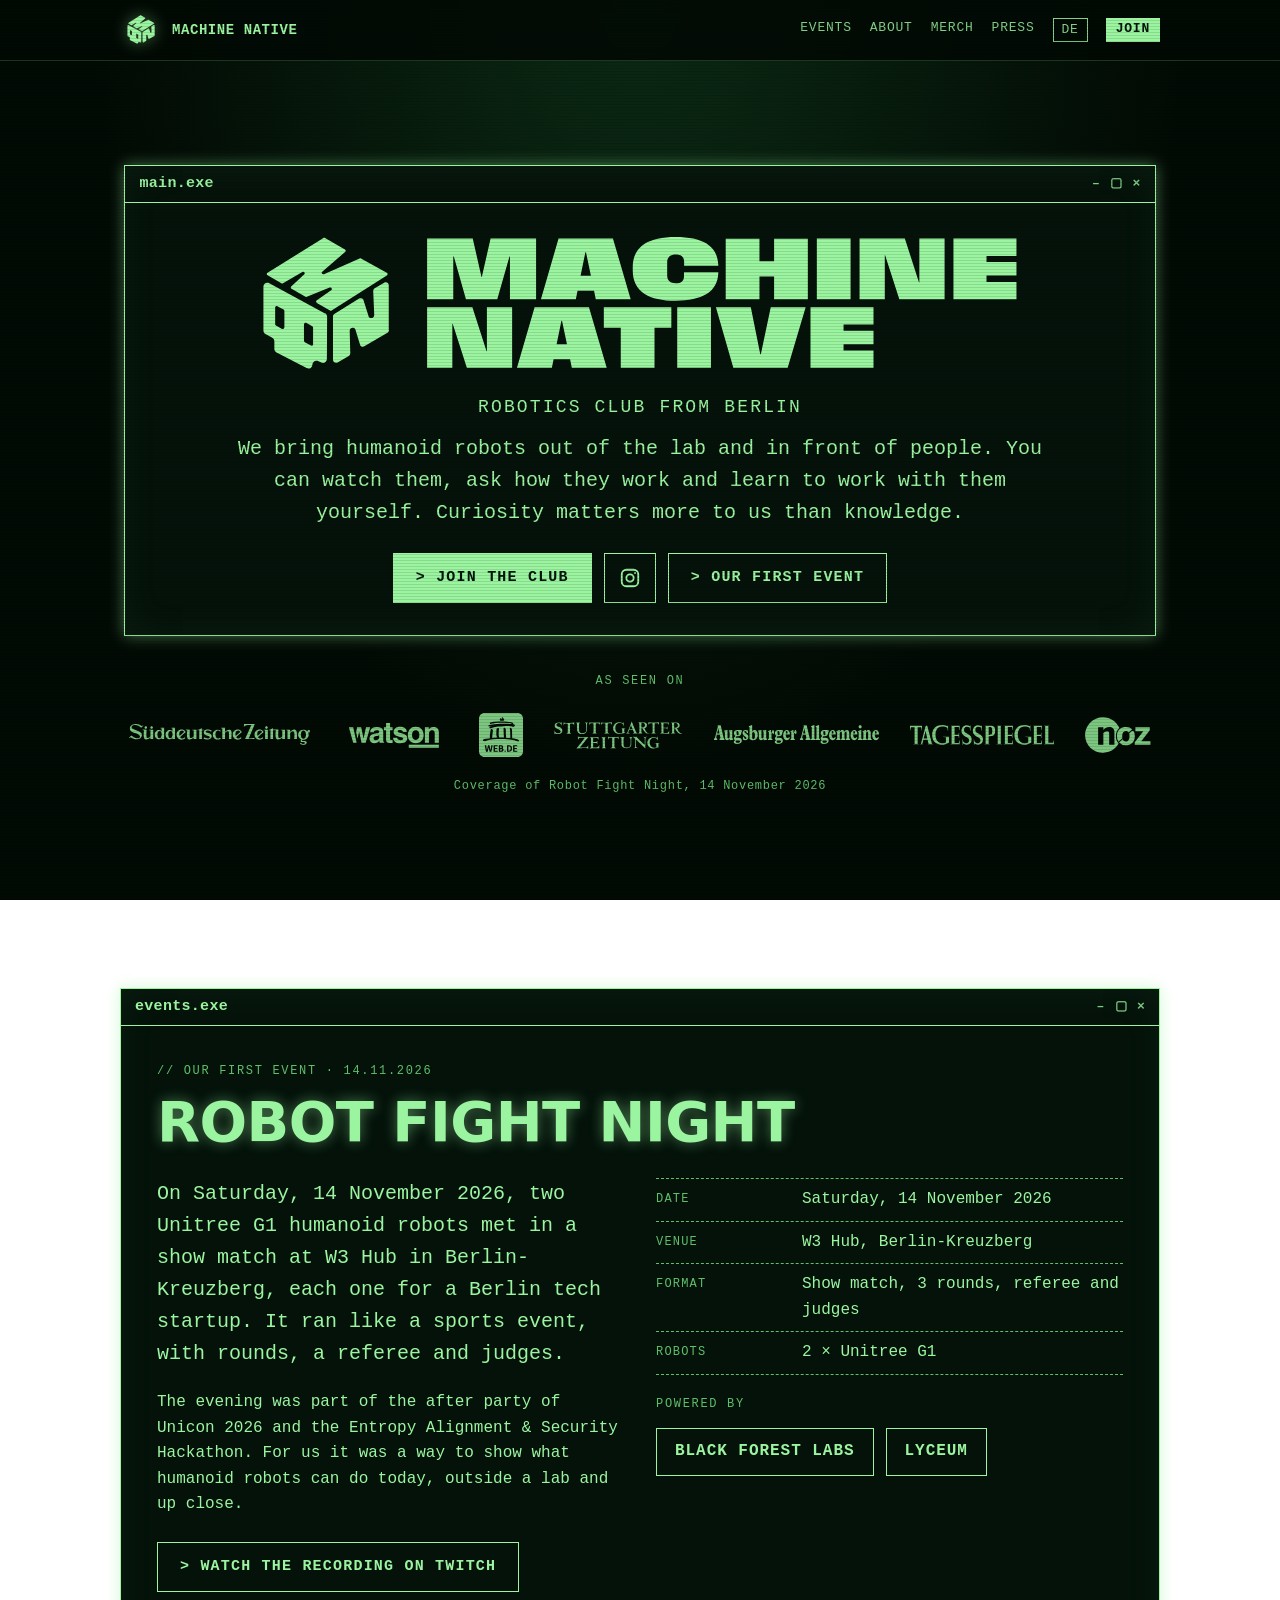
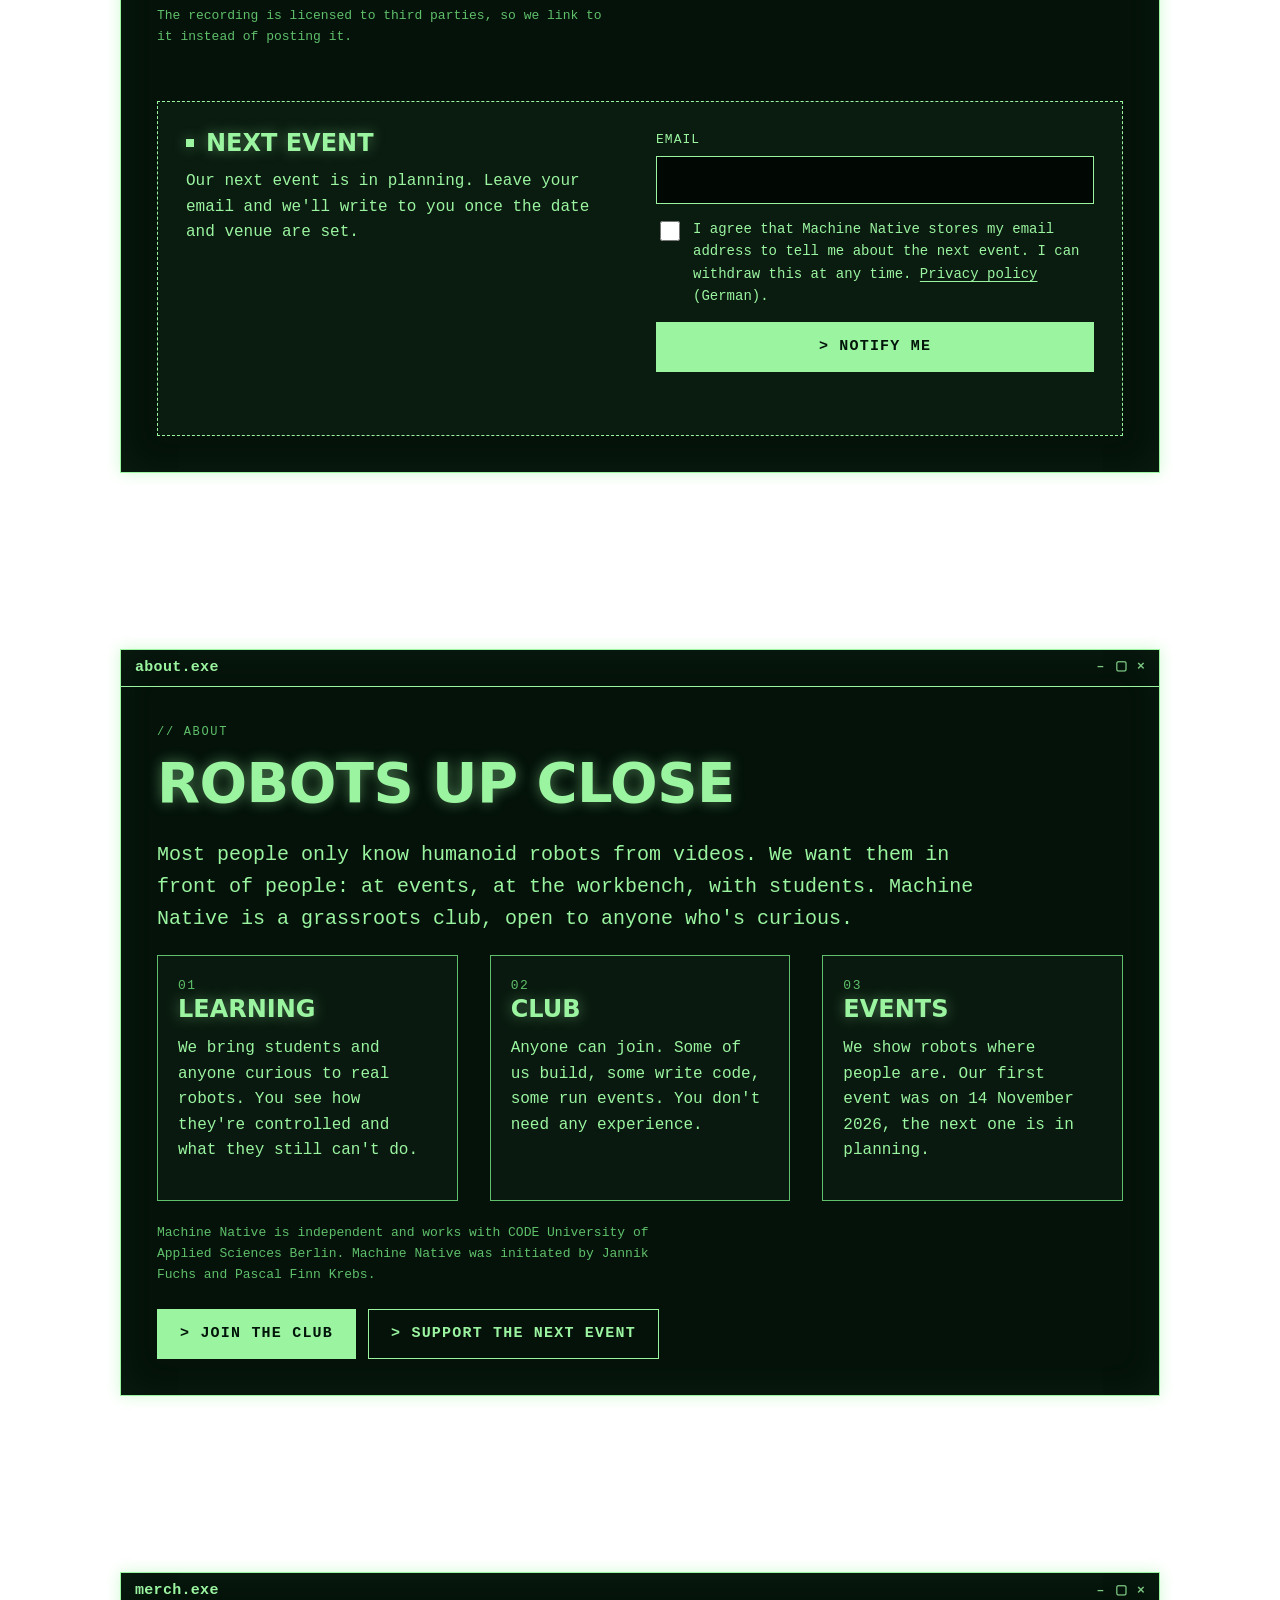
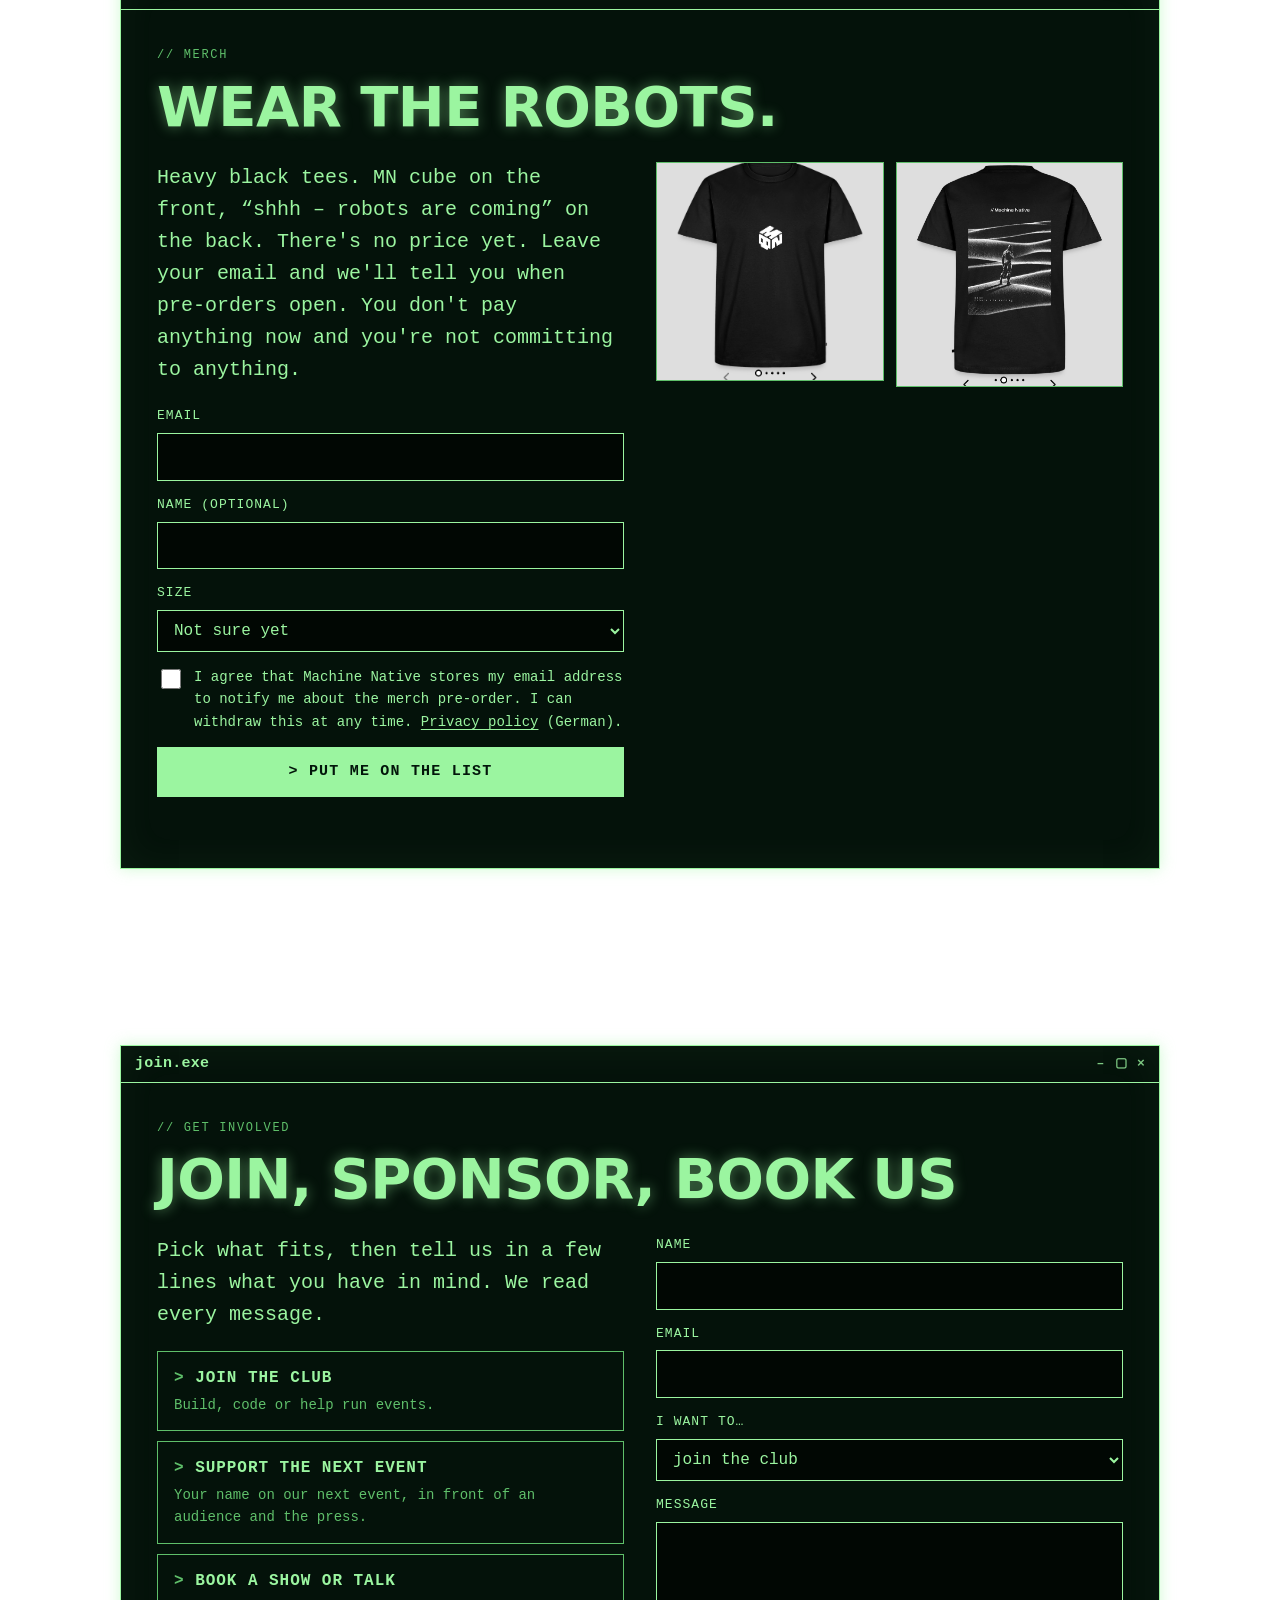
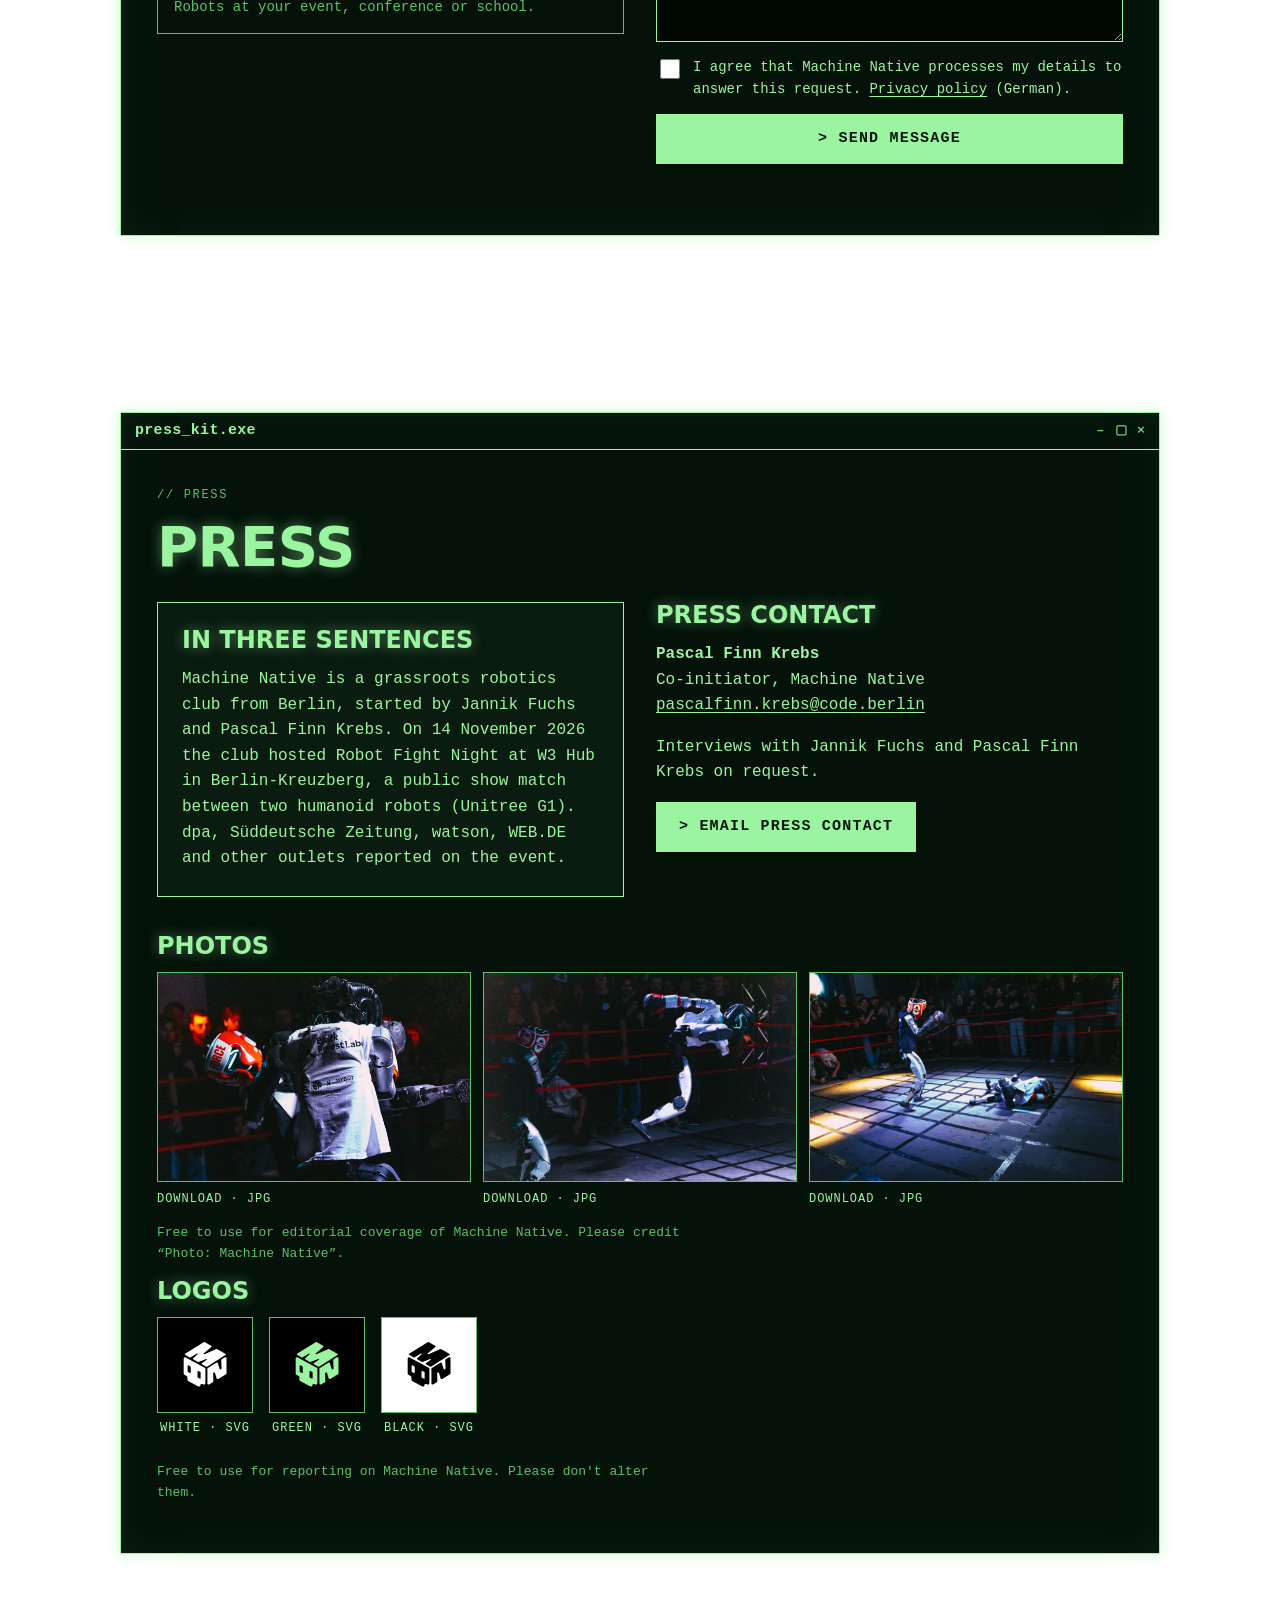
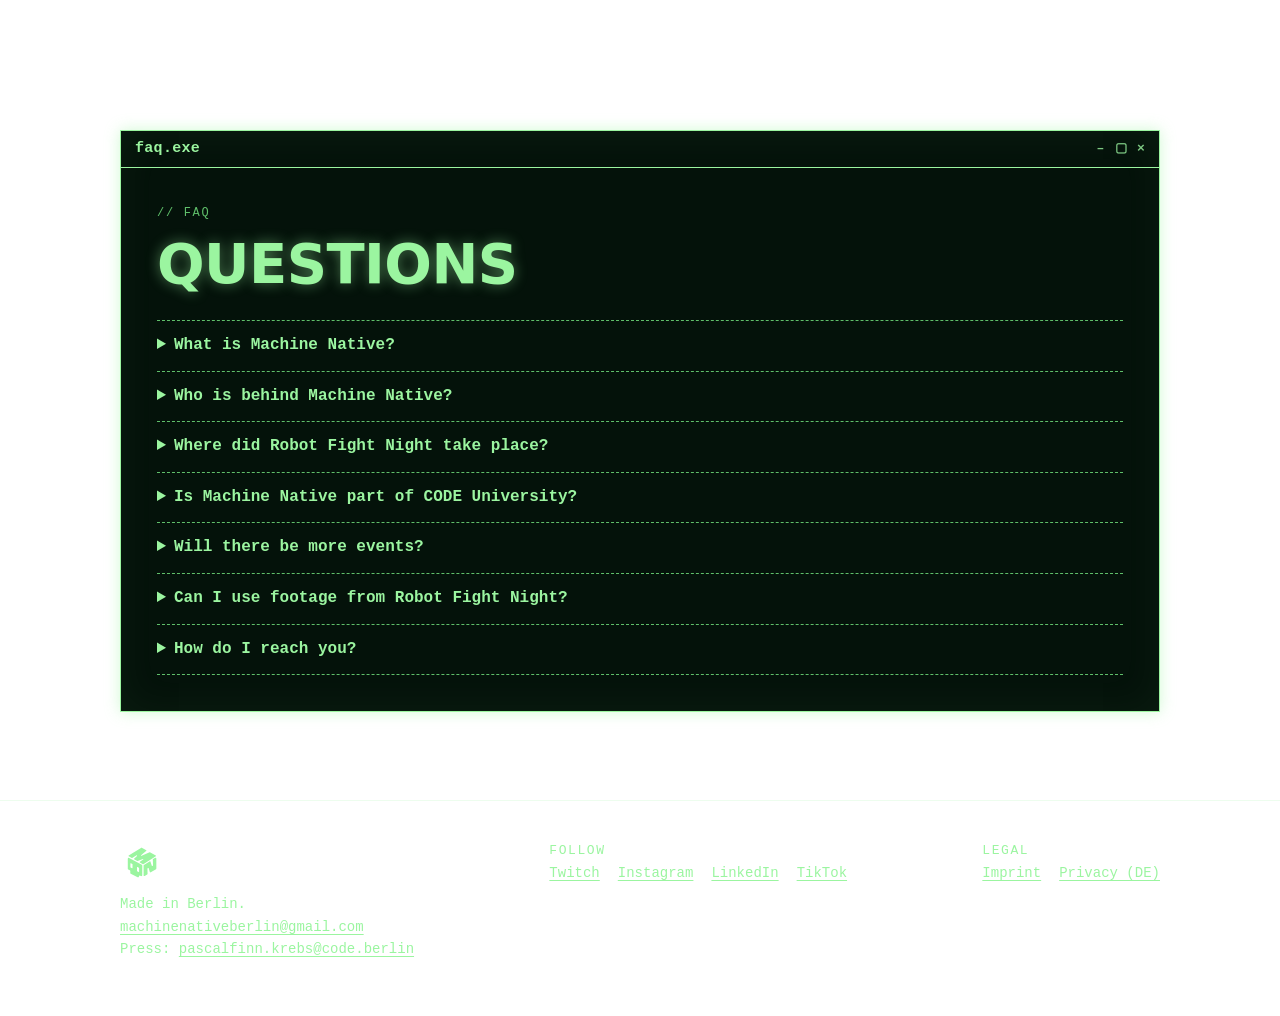
==== commit f7f19dd7: "Add Tagesspiegel to press logos Co-Authored-By: Claude Opus 5.5 <noreply@anthropic.com>" ====
--- a/index.html
+++ b/index.html
@@ -23,7 +23,7 @@
 <link rel="icon" href="/assets/logo-green.svg" type="image/svg+xml">
 <link rel="stylesheet" href="/assets/style.css">
 <script>document.documentElement.classList.add("js")</script>
-<script type="application/ld+json">[{"@context":"https://schema.org","@type":"Organization","@id":"https://www.machine-native.com/#org","name":"Machine Native","alternateName":["Machine Native Berlin","MN Berlin"],"url":"https://www.machine-native.com/","logo":"https://www.machine-native.com/assets/logo-green.svg","email":"machinenativeberlin@gmail.com","description":"Machine Native is a robotics club from Berlin. We bring humanoid robots out of the lab and in front of people. Our first event was Robot Fight Night on 14 November 2026 in Kreuzberg.","address":{"@type":"PostalAddress","addressLocality":"Berlin","addressCountry":"DE"},"founder":[{"@type":"Person","@id":"https://www.machine-native.com/#jannik-fuchs","name":"Jannik Fuchs","jobTitle":"Co-initiator","worksFor":{"@id":"https://www.machine-native.com/#org"},"sameAs":["https://www.linkedin.com/in/jannik-fuchs-31487224a"]},{"@type":"Person","@id":"https://www.machine-native.com/#pascal-finn-krebs","name":"Pascal Finn Krebs","jobTitle":"Co-initiator","worksFor":{"@id":"https://www.machine-native.com/#org"},"sameAs":["https://www.linkedin.com/in/pascal-finn-krebs"]}],"contactPoint":{"@type":"ContactPoint","contactType":"press","email":"pascalfinn.krebs@code.berlin","name":"Pascal Finn Krebs"},"knowsAbout":["Robotics","Humanoid robots","Robot boxing","Robotik","Roboter"],"sameAs":["https://www.twitch.tv/machinenative","https://www.instagram.com/machinenative","https://www.linkedin.com/company/machine-native","https://www.tiktok.com/@machine.native"]},{"@context":"https://schema.org","@type":"SportsEvent","name":"Robot Fight Night","alternateName":"Robot boxing Berlin","description":"On Saturday, 14 November 2026, two Unitree G1 humanoid robots met in a show match at W3 Hub in Berlin-Kreuzberg, each one for a Berlin tech startup. It ran like a sports event, with rounds, a referee and judges.","startDate":"2026-11-14T22:30:00+01:00","eventStatus":"https://schema.org/EventScheduled","eventAttendanceMode":"https://schema.org/OfflineEventAttendanceMode","inLanguage":"en","location":{"@type":"Place","name":"W3 Hub","address":{"@type":"PostalAddress","addressLocality":"Berlin","addressRegion":"Kreuzberg","addressCountry":"DE"}},"organizer":[{"@id":"https://www.machine-native.com/#org"},{"@id":"https://www.machine-native.com/#jannik-fuchs"},{"@id":"https://www.machine-native.com/#pascal-finn-krebs"}],"sponsor":[{"@type":"Organization","name":"Black Forest Labs"},{"@type":"Organization","name":"Lyceum"}],"subjectOf":[{"@type":"VideoObject","name":"Boxen ohne Menschen: Zwei Roboter kämpfen in Berlin um den Sieg","url":"https://www.sueddeutsche.de/panorama/boxen-ohne-menschen-zwei-roboter-kaempfen-in-berlin-um-den-sieg-li.3580808","publisher":{"@type":"Organization","name":"Süddeutsche Zeitung"}},{"@type":"VideoObject","name":"Boxen ohne Menschen: Zwei Roboter kämpfen in Berlin um den Sieg","url":"https://web.de/magazine/wissen/videos/wissenschaft-technik/roboter-kaempfen-berlin-sieg-42947954","publisher":{"@type":"Organization","name":"WEB.DE"}},{"@type":"VideoObject","name":"Boxen ohne Menschen: Zwei Roboter kämpfen in Berlin um den Sieg","url":"https://www.youtube.com/watch?v=Tl415tUNTS0","publisher":{"@type":"Organization","name":"Stuttgarter Zeitung"}},{"@type":"VideoObject","name":"Boxen ohne Menschen: Zwei Roboter kämpfen in Berlin um den Sieg","url":"https://www.noz.de/videos/video/Boxen-ohne-Menschen-Zwei-Roboter-k%C3%A4mpfen-in-Berlin-um-den-Sieg-51751649","publisher":{"@type":"Organization","name":"NOZ"}}]},{"@context":"https://schema.org","@type":"FAQPage","inLanguage":"en","mainEntity":[{"@type":"Question","name":"What is Machine Native?","acceptedAnswer":{"@type":"Answer","text":"A robotics club from Berlin. We bring students and anyone curious to real humanoid robots, and we put on public robot events."}},{"@type":"Question","name":"Who is behind Machine Native?","acceptedAnswer":{"@type":"Answer","text":"The club was initiated by Jannik Fuchs and Pascal Finn Krebs."}},{"@type":"Question","name":"Where did Robot Fight Night take place?","acceptedAnswer":{"@type":"Answer","text":"At W3 Hub in Berlin-Kreuzberg on 14 November 2026, at the after party of Unicon 2026 and the Entropy Alignment & Security Hackathon. Two humanoid robots met in a show boxing match."}},{"@type":"Question","name":"Is Machine Native part of CODE University?","acceptedAnswer":{"@type":"Answer","text":"No. We are independent and work with CODE University of Applied Sciences Berlin."}},{"@type":"Question","name":"Will there be more events?","acceptedAnswer":{"@type":"Answer","text":"Yes, the next one is in planning. Sign up in the events section and we'll email you the date."}},{"@type":"Question","name":"Can I use footage from Robot Fight Night?","acceptedAnswer":{"@type":"Answer","text":"The recording is licensed to third parties, so please link to it. Press photos are in the press section. For anything else, write to pascalfinn.krebs@code.berlin."}},{"@type":"Question","name":"How do I reach you?","acceptedAnswer":{"@type":"Answer","text":"General: machinenativeberlin@gmail.com. Press: pascalfinn.krebs@code.berlin."}}]}]</script>
+<script type="application/ld+json">[{"@context":"https://schema.org","@type":"Organization","@id":"https://www.machine-native.com/#org","name":"Machine Native","alternateName":["Machine Native Berlin","MN Berlin"],"url":"https://www.machine-native.com/","logo":"https://www.machine-native.com/assets/logo-green.svg","email":"machinenativeberlin@gmail.com","description":"Machine Native is a robotics club from Berlin. We bring humanoid robots out of the lab and in front of people. Our first event was Robot Fight Night on 14 November 2026 in Kreuzberg.","address":{"@type":"PostalAddress","addressLocality":"Berlin","addressCountry":"DE"},"founder":[{"@type":"Person","@id":"https://www.machine-native.com/#jannik-fuchs","name":"Jannik Fuchs","jobTitle":"Co-initiator","worksFor":{"@id":"https://www.machine-native.com/#org"},"sameAs":["https://www.linkedin.com/in/jannik-fuchs-31487224a"]},{"@type":"Person","@id":"https://www.machine-native.com/#pascal-finn-krebs","name":"Pascal Finn Krebs","jobTitle":"Co-initiator","worksFor":{"@id":"https://www.machine-native.com/#org"},"sameAs":["https://www.linkedin.com/in/pascal-finn-krebs"]}],"contactPoint":{"@type":"ContactPoint","contactType":"press","email":"pascalfinn.krebs@code.berlin","name":"Pascal Finn Krebs"},"knowsAbout":["Robotics","Humanoid robots","Robot boxing","Robotik","Roboter"],"sameAs":["https://www.twitch.tv/machinenative","https://www.instagram.com/machinenative","https://www.linkedin.com/company/machine-native","https://www.tiktok.com/@machine.native"]},{"@context":"https://schema.org","@type":"SportsEvent","name":"Robot Fight Night","alternateName":"Robot boxing Berlin","description":"On Saturday, 14 November 2026, two Unitree G1 humanoid robots met in a show match at W3 Hub in Berlin-Kreuzberg, each one for a Berlin tech startup. It ran like a sports event, with rounds, a referee and judges.","startDate":"2026-11-14T22:30:00+01:00","eventStatus":"https://schema.org/EventScheduled","eventAttendanceMode":"https://schema.org/OfflineEventAttendanceMode","inLanguage":"en","location":{"@type":"Place","name":"W3 Hub","address":{"@type":"PostalAddress","addressLocality":"Berlin","addressRegion":"Kreuzberg","addressCountry":"DE"}},"organizer":[{"@id":"https://www.machine-native.com/#org"},{"@id":"https://www.machine-native.com/#jannik-fuchs"},{"@id":"https://www.machine-native.com/#pascal-finn-krebs"}],"sponsor":[{"@type":"Organization","name":"Black Forest Labs"},{"@type":"Organization","name":"Lyceum"}],"subjectOf":[{"@type":"VideoObject","name":"Boxen ohne Menschen: Zwei Roboter kämpfen in Berlin um den Sieg","url":"https://www.sueddeutsche.de/panorama/boxen-ohne-menschen-zwei-roboter-kaempfen-in-berlin-um-den-sieg-li.3580808","publisher":{"@type":"Organization","name":"Süddeutsche Zeitung"}},{"@type":"VideoObject","name":"Boxen ohne Menschen: Zwei Roboter kämpfen in Berlin um den Sieg","url":"https://web.de/magazine/wissen/videos/wissenschaft-technik/roboter-kaempfen-berlin-sieg-42947954","publisher":{"@type":"Organization","name":"WEB.DE"}},{"@type":"VideoObject","name":"Boxen ohne Menschen: Zwei Roboter kämpfen in Berlin um den Sieg","url":"https://www.youtube.com/watch?v=Tl415tUNTS0","publisher":{"@type":"Organization","name":"Stuttgarter Zeitung"}},{"@type":"VideoObject","name":"Boxen ohne Menschen: Zwei Roboter kämpfen in Berlin um den Sieg","url":"https://www.youtube.com/watch?v=g8Rgn8hKUPI","publisher":{"@type":"Organization","name":"Der Tagesspiegel"}},{"@type":"VideoObject","name":"Boxen ohne Menschen: Zwei Roboter kämpfen in Berlin um den Sieg","url":"https://www.noz.de/videos/video/Boxen-ohne-Menschen-Zwei-Roboter-k%C3%A4mpfen-in-Berlin-um-den-Sieg-51751649","publisher":{"@type":"Organization","name":"NOZ"}}]},{"@context":"https://schema.org","@type":"FAQPage","inLanguage":"en","mainEntity":[{"@type":"Question","name":"What is Machine Native?","acceptedAnswer":{"@type":"Answer","text":"A robotics club from Berlin. We bring students and anyone curious to real humanoid robots, and we put on public robot events."}},{"@type":"Question","name":"Who is behind Machine Native?","acceptedAnswer":{"@type":"Answer","text":"The club was initiated by Jannik Fuchs and Pascal Finn Krebs."}},{"@type":"Question","name":"Where did Robot Fight Night take place?","acceptedAnswer":{"@type":"Answer","text":"At W3 Hub in Berlin-Kreuzberg on 14 November 2026, at the after party of Unicon 2026 and the Entropy Alignment & Security Hackathon. Two humanoid robots met in a show boxing match."}},{"@type":"Question","name":"Is Machine Native part of CODE University?","acceptedAnswer":{"@type":"Answer","text":"No. We are independent and work with CODE University of Applied Sciences Berlin."}},{"@type":"Question","name":"Will there be more events?","acceptedAnswer":{"@type":"Answer","text":"Yes, the next one is in planning. Sign up in the events section and we'll email you the date."}},{"@type":"Question","name":"Can I use footage from Robot Fight Night?","acceptedAnswer":{"@type":"Answer","text":"The recording is licensed to third parties, so please link to it. Press photos are in the press section. For anything else, write to pascalfinn.krebs@code.berlin."}},{"@type":"Question","name":"How do I reach you?","acceptedAnswer":{"@type":"Answer","text":"General: machinenativeberlin@gmail.com. Press: pascalfinn.krebs@code.berlin."}}]}]</script>
 </head>
 <body>
 <a class="skip" href="#main">Skip to content</a>
@@ -39,7 +39,7 @@
 
 <section class="hero"><div class="wrap">
 <div class="win "><div class="win-bar"><span>main.exe</span><span class="ctl" aria-hidden="true"><span>–</span><span>▢</span><span>×</span></span></div><div class="win-body"><h1 class="mark"><span class="full-logo" aria-hidden="true"></span><span class="sr">Machine Native</span></h1><p class="sub">Robotics club from Berlin</p><p class="lede">We bring humanoid robots out of the lab and in front of people. You can watch them, ask how they work and learn to work with them yourself. Curiosity matters more to us than knowledge.</p><div class="btns"><a class="btn" href="#join" data-topic="join">Join the club</a><a class="btn ghost icon" href="https://www.instagram.com/machinenative" target="_blank" rel="noopener" aria-label="Machine Native on Instagram" title="Machine Native on Instagram"><svg viewBox="0 0 24 24" width="22" height="22" fill="none" stroke="currentColor" stroke-width="2" aria-hidden="true"><rect x="3" y="3" width="18" height="18" rx="5"/><circle cx="12" cy="12" r="4"/><circle cx="17.5" cy="6.5" r="1" fill="currentColor" stroke="none"/></svg></a><a class="btn ghost" href="#events">Our first event</a></div></div></div>
-<div class="seen" aria-labelledby="seen-h"><p class="eyebrow" id="seen-h">As seen on</p><ul><li><a href="https://www.sueddeutsche.de/panorama/boxen-ohne-menschen-zwei-roboter-kaempfen-in-berlin-um-den-sieg-li.3580808" target="_blank" rel="noopener" aria-label="Süddeutsche Zeitung" title="Süddeutsche Zeitung"><span class="logo" style="--h:21px;--r:8.623;--src:url(/assets/outlets/sz.svg)"></span></a></li><li><span role="img" aria-label="watson" title="watson"><span class="logo" style="--h:34px;--r:3.169;--src:url(/assets/outlets/watson.svg)"></span></span></li><li><a href="https://web.de/magazine/wissen/videos/wissenschaft-technik/roboter-kaempfen-berlin-sieg-42947954" target="_blank" rel="noopener" aria-label="WEB.DE" title="WEB.DE"><span class="logo" style="--h:44px;--r:1;--src:url(/assets/outlets/webde.svg)"></span></a></li><li><a href="https://www.youtube.com/watch?v=Tl415tUNTS0" target="_blank" rel="noopener" aria-label="Stuttgarter Zeitung" title="Stuttgarter Zeitung"><span class="logo" style="--h:28px;--r:4.6;--src:url(/assets/outlets/stuttgarter-zeitung.svg)"></span></a></li><li><span role="img" aria-label="Augsburger Allgemeine" title="Augsburger Allgemeine"><span class="logo" style="--h:19px;--r:8.691;--src:url(/assets/outlets/augsburger-allgemeine.svg)"></span></span></li><li><a href="https://www.noz.de/videos/video/Boxen-ohne-Menschen-Zwei-Roboter-k%C3%A4mpfen-in-Berlin-um-den-Sieg-51751649" target="_blank" rel="noopener" aria-label="NOZ" title="NOZ"><span class="logo" style="--h:36px;--r:1.844;--src:url(/assets/outlets/noz.svg)"></span></a></li></ul><p class="seen-note">Coverage of Robot Fight Night, 14 November 2026</p></div>
+<div class="seen" aria-labelledby="seen-h"><p class="eyebrow" id="seen-h">As seen on</p><ul><li><a href="https://www.sueddeutsche.de/panorama/boxen-ohne-menschen-zwei-roboter-kaempfen-in-berlin-um-den-sieg-li.3580808" target="_blank" rel="noopener" aria-label="Süddeutsche Zeitung" title="Süddeutsche Zeitung"><span class="logo" style="--h:21px;--r:8.623;--src:url(/assets/outlets/sz.svg)"></span></a></li><li><span role="img" aria-label="watson" title="watson"><span class="logo" style="--h:34px;--r:3.169;--src:url(/assets/outlets/watson.svg)"></span></span></li><li><a href="https://web.de/magazine/wissen/videos/wissenschaft-technik/roboter-kaempfen-berlin-sieg-42947954" target="_blank" rel="noopener" aria-label="WEB.DE" title="WEB.DE"><span class="logo" style="--h:44px;--r:1;--src:url(/assets/outlets/webde.svg)"></span></a></li><li><a href="https://www.youtube.com/watch?v=Tl415tUNTS0" target="_blank" rel="noopener" aria-label="Stuttgarter Zeitung" title="Stuttgarter Zeitung"><span class="logo" style="--h:28px;--r:4.6;--src:url(/assets/outlets/stuttgarter-zeitung.svg)"></span></a></li><li><span role="img" aria-label="Augsburger Allgemeine" title="Augsburger Allgemeine"><span class="logo" style="--h:19px;--r:8.691;--src:url(/assets/outlets/augsburger-allgemeine.svg)"></span></span></li><li><a href="https://www.youtube.com/watch?v=g8Rgn8hKUPI" target="_blank" rel="noopener" aria-label="Der Tagesspiegel" title="Der Tagesspiegel"><span class="logo" style="--h:20px;--r:7.186;--src:url(/assets/outlets/tagesspiegel.svg)"></span></a></li><li><a href="https://www.noz.de/videos/video/Boxen-ohne-Menschen-Zwei-Roboter-k%C3%A4mpfen-in-Berlin-um-den-Sieg-51751649" target="_blank" rel="noopener" aria-label="NOZ" title="NOZ"><span class="logo" style="--h:36px;--r:1.844;--src:url(/assets/outlets/noz.svg)"></span></a></li></ul><p class="seen-note">Coverage of Robot Fight Night, 14 November 2026</p></div>
 </div></section>
 
 <section id="events"><div class="wrap">
--- a/assets/style.css
+++ b/assets/style.css
@@ -132,13 +132,13 @@
 @keyframes fadeUp { from { opacity: 0; transform: translateY(12px); } to { opacity: 1; transform: translateY(0); } }
 
 /* as seen on */
-.seen { text-align: center; margin: clamp(16px, 4vh, 48px) auto 0; max-width: 1040px; width: 100%; }
+.seen { text-align: center; margin: clamp(16px, 4vh, 48px) auto 0; max-width: 1180px; width: 100%; }
 .seen p { margin-left: auto; margin-right: auto; }
 .seen .eyebrow { margin-bottom: clamp(10px, 2vh, 18px); }
-.seen ul { list-style: none; margin: 0; padding: 0; display: flex; flex-wrap: wrap; justify-content: center; align-items: center; gap: 22px clamp(22px, 3.4vw, 42px); }
+.seen ul { list-style: none; margin: 0; padding: 0; display: flex; flex-wrap: wrap; justify-content: center; align-items: center; gap: 22px clamp(16px, 1.8vw, 24px); }
 .seen li { opacity: 0; animation: fadeUp .5s forwards; }
 .seen li:nth-child(1) { animation-delay: 1s; } .seen li:nth-child(2) { animation-delay: 1.08s; } .seen li:nth-child(3) { animation-delay: 1.16s; }
-.seen li:nth-child(4) { animation-delay: 1.24s; } .seen li:nth-child(5) { animation-delay: 1.32s; } .seen li:nth-child(6) { animation-delay: 1.4s; }
+.seen li:nth-child(4) { animation-delay: 1.24s; } .seen li:nth-child(5) { animation-delay: 1.32s; } .seen li:nth-child(6) { animation-delay: 1.4s; } .seen li:nth-child(7) { animation-delay: 1.48s; }
 .seen a, .seen li > span { display: block; padding: 4px; }
 .logo {
   display: block; height: var(--h); aspect-ratio: var(--r); max-width: 42vw; background: var(--g); opacity: .8;
@@ -244,8 +244,10 @@
   .hero .lede { font-size: 14px; line-height: 1.55; }
   .hero .btns { margin-top: 14px; gap: 10px; }
   .hero .btn { padding: 10px 18px; }
-  .seen ul { display: grid; grid-template-columns: repeat(3, 1fr); gap: 14px 8px; justify-items: center; align-items: center; }
-  .seen .logo { height: calc(var(--h) * .7); }
+  .seen ul { display: grid; grid-template-columns: repeat(8, minmax(0, 1fr)); gap: 14px 8px; justify-items: center; align-items: center; }
+  .seen li { grid-column: span 2; min-width: 0; max-width: 100%; }
+  .seen li:nth-child(5) { grid-column: 2 / span 2; } /* centre the 3 logos of the second row */
+  .seen .logo { height: calc(var(--h) * .7); max-width: 100%; }
   .g2, .g3, .next { grid-template-columns: 1fr; }
   .photos { grid-template-columns: 1fr 1fr; }
   .facts li { flex-direction: column; gap: 0; }
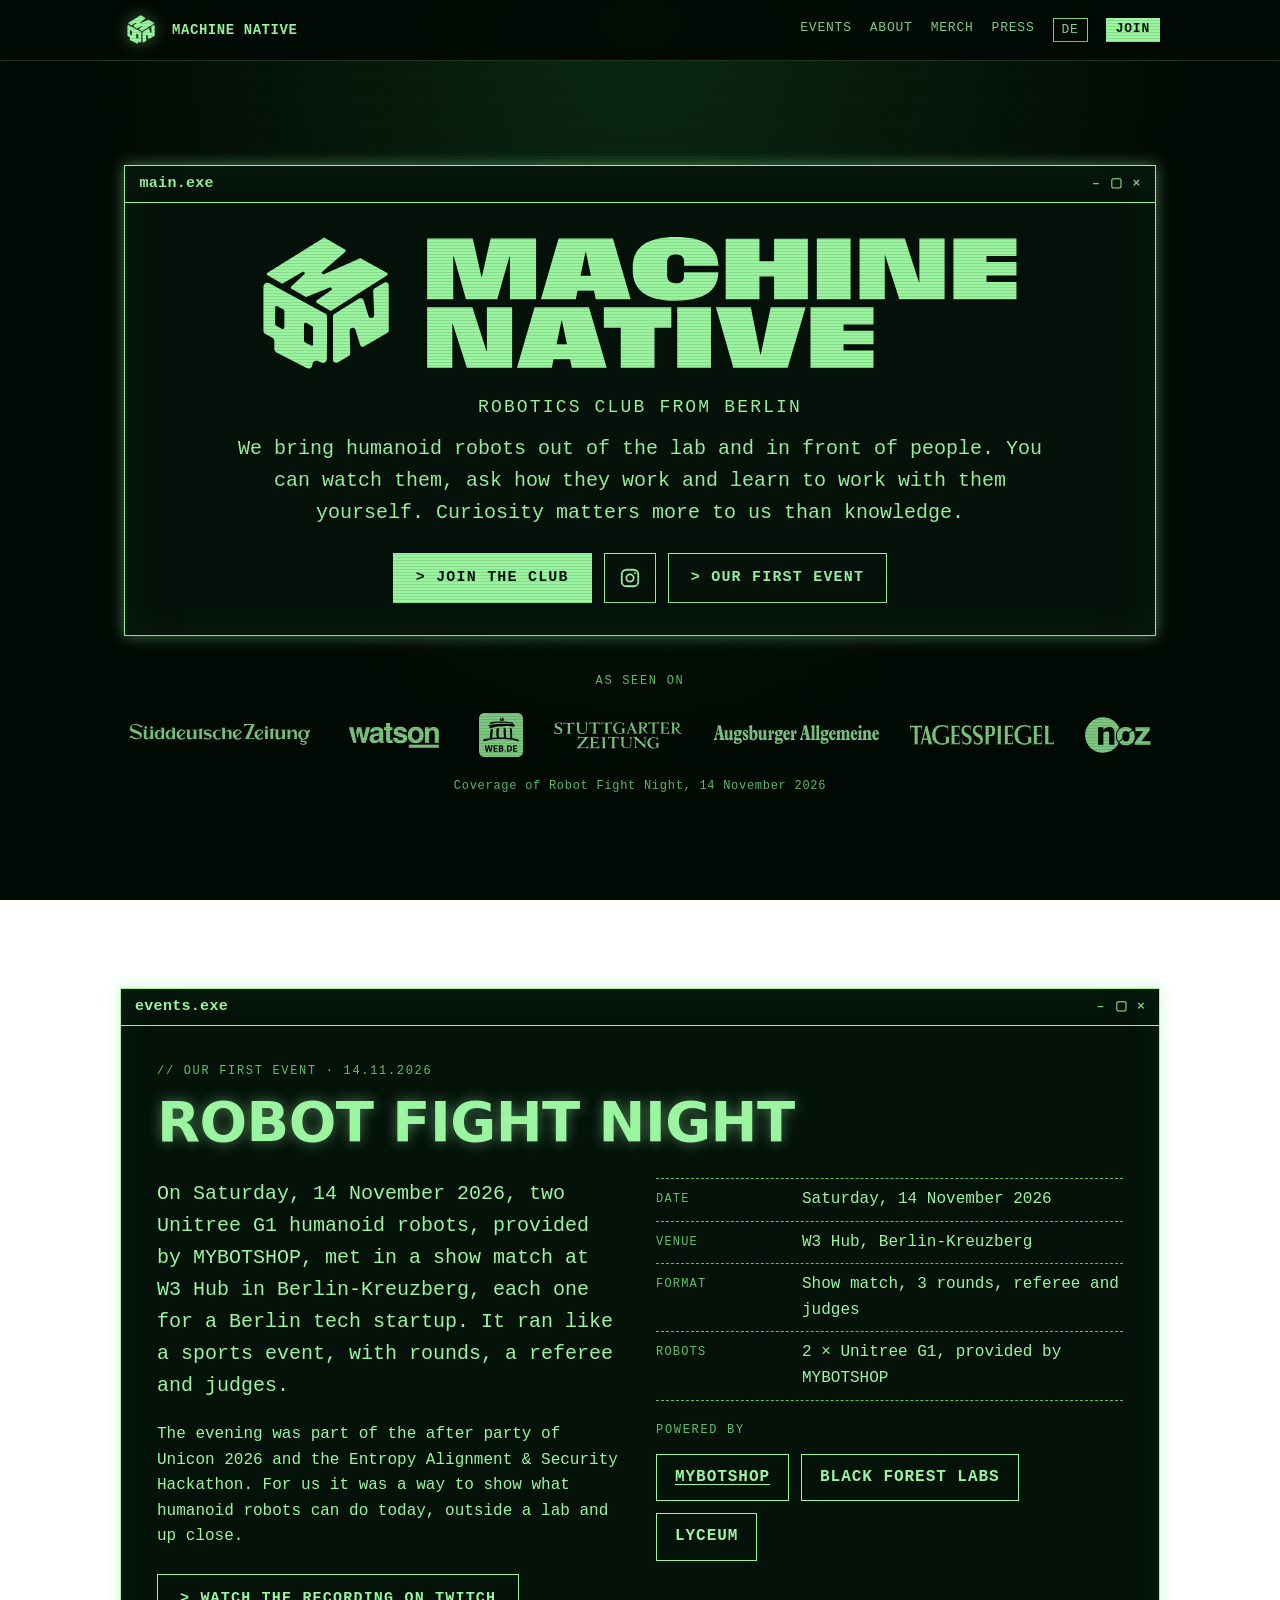
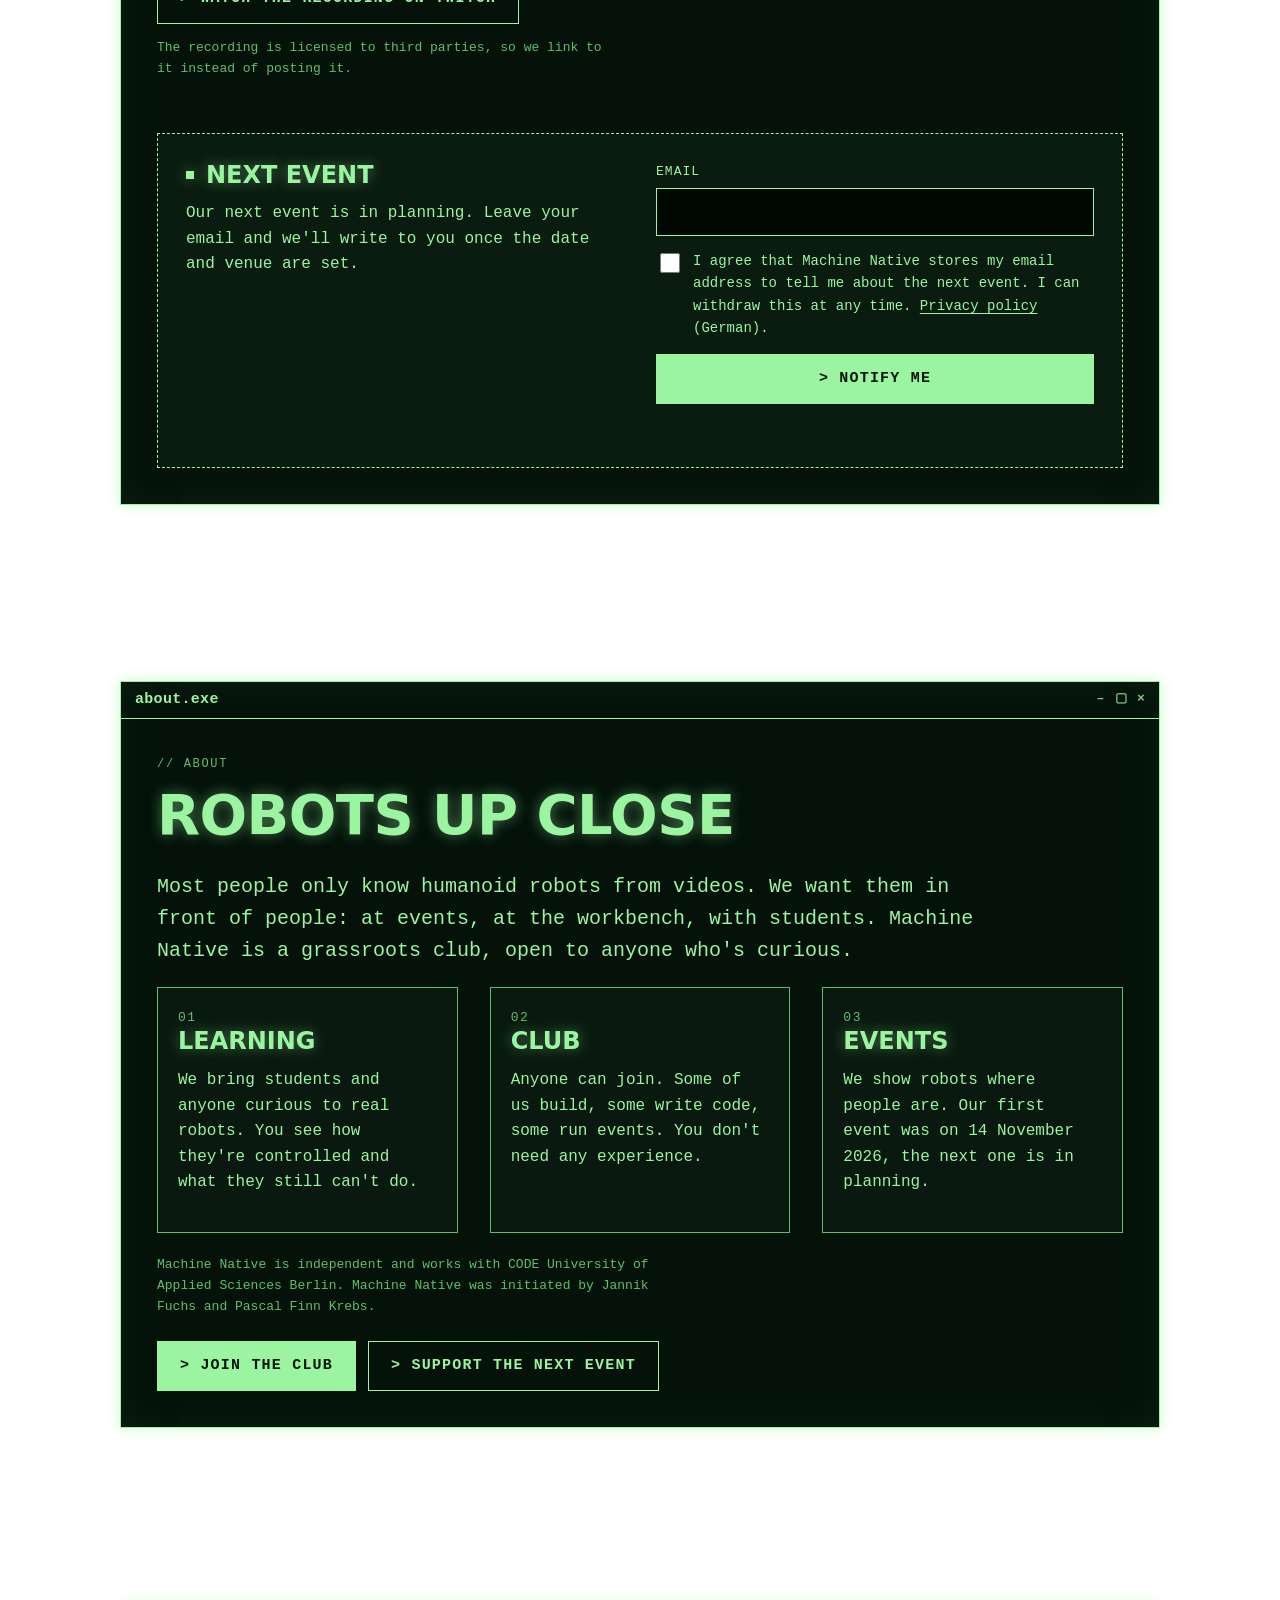
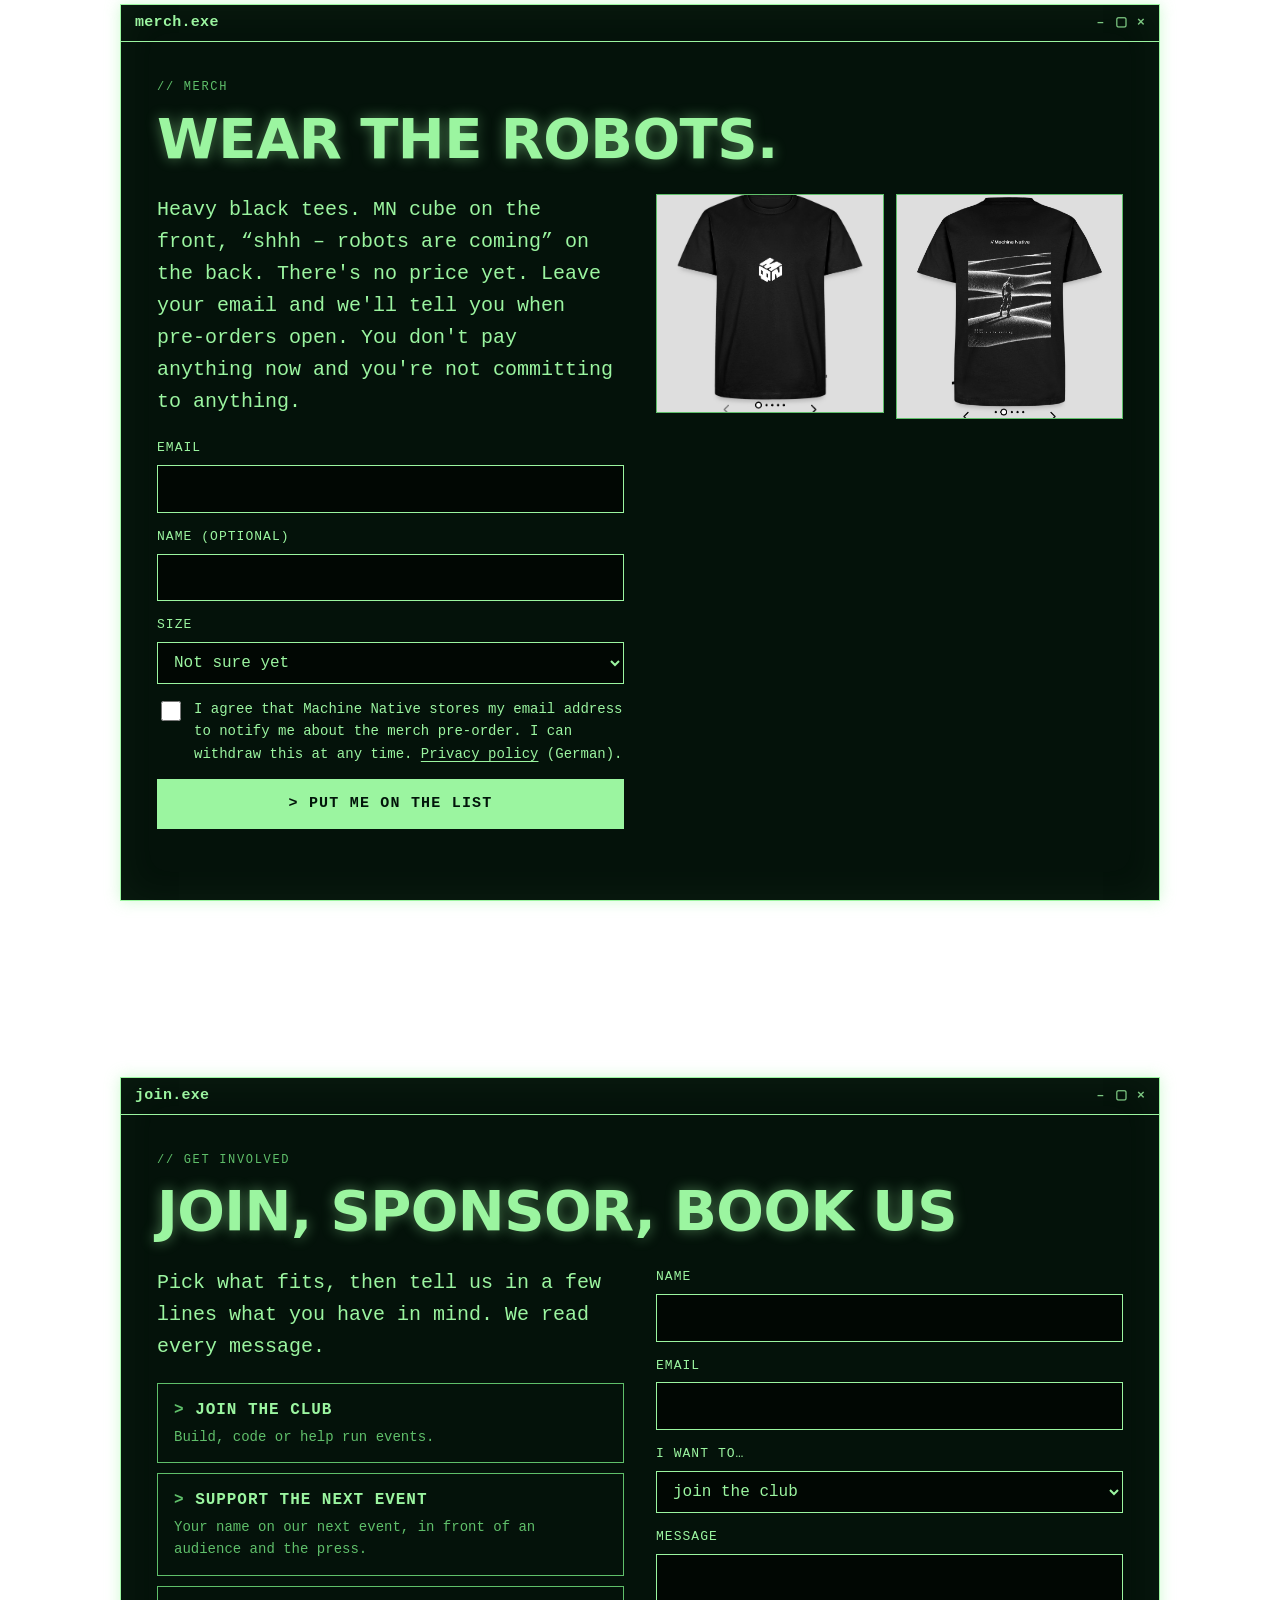
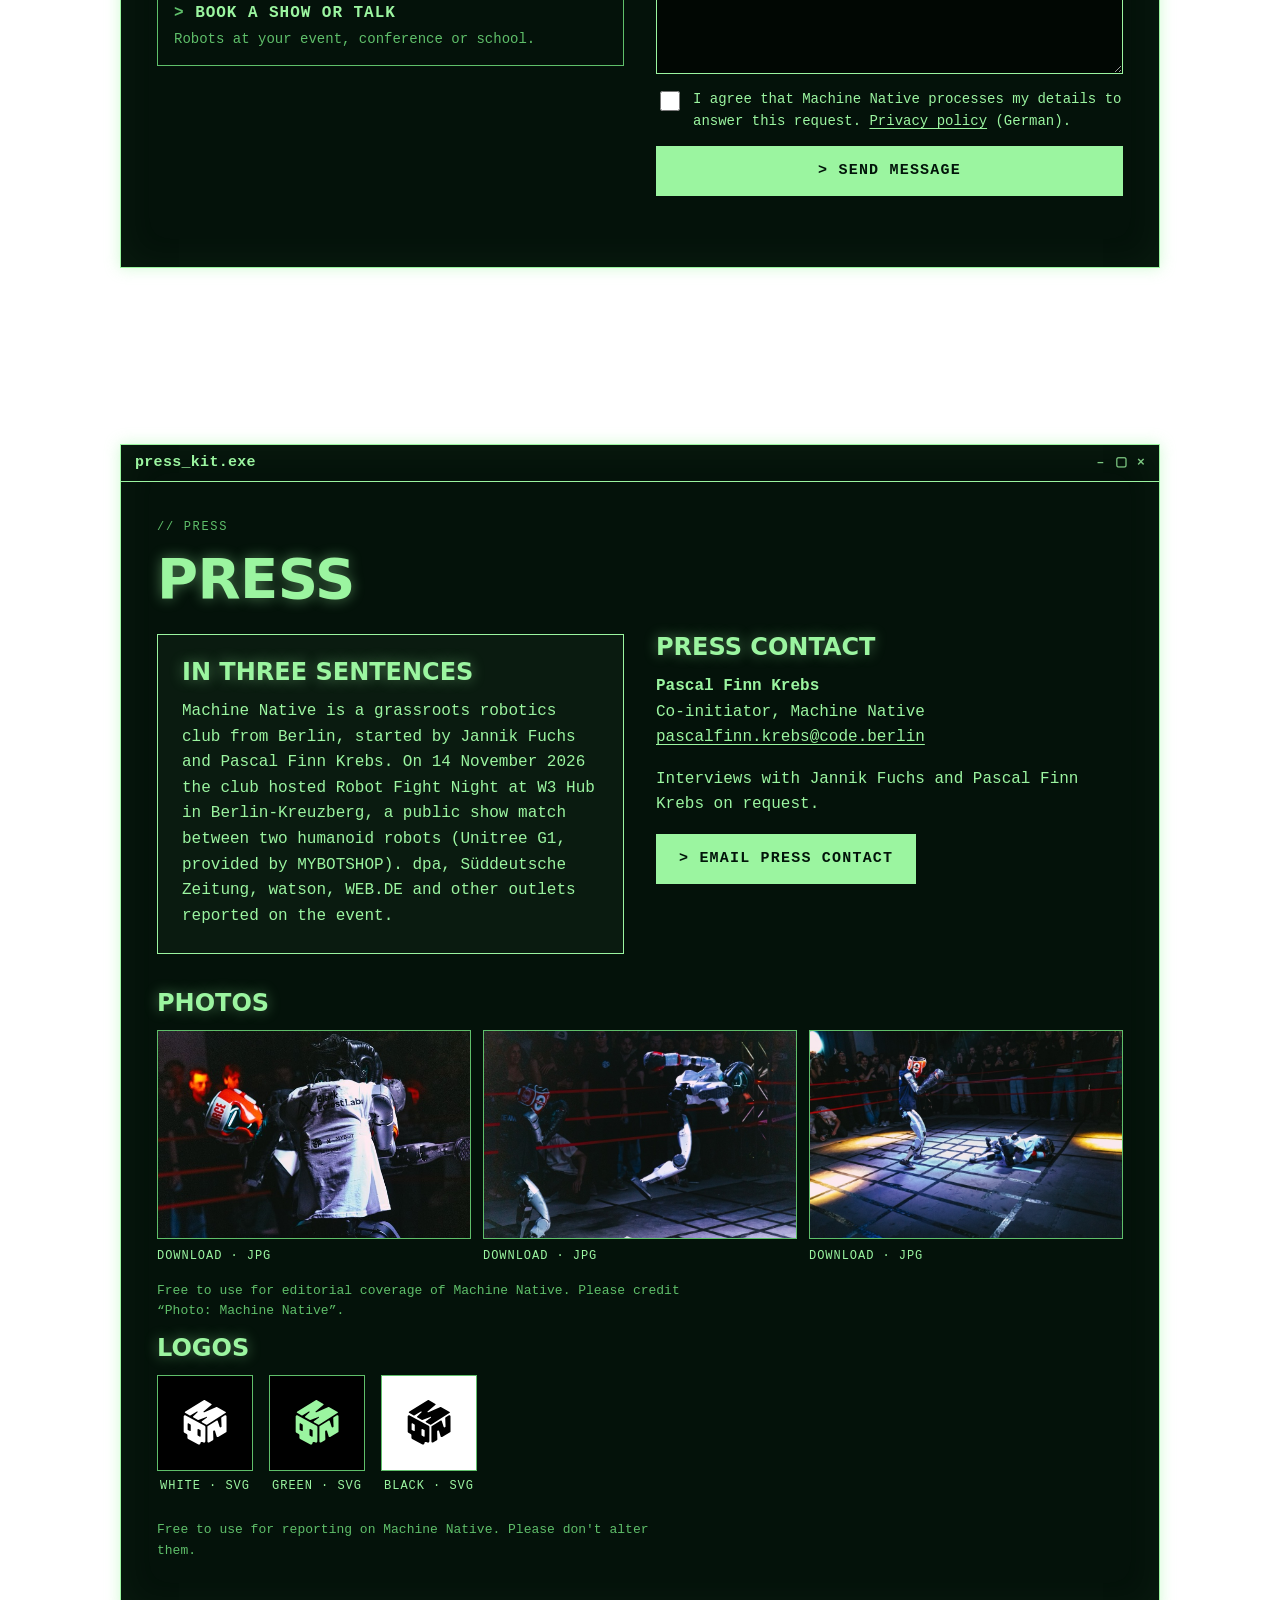
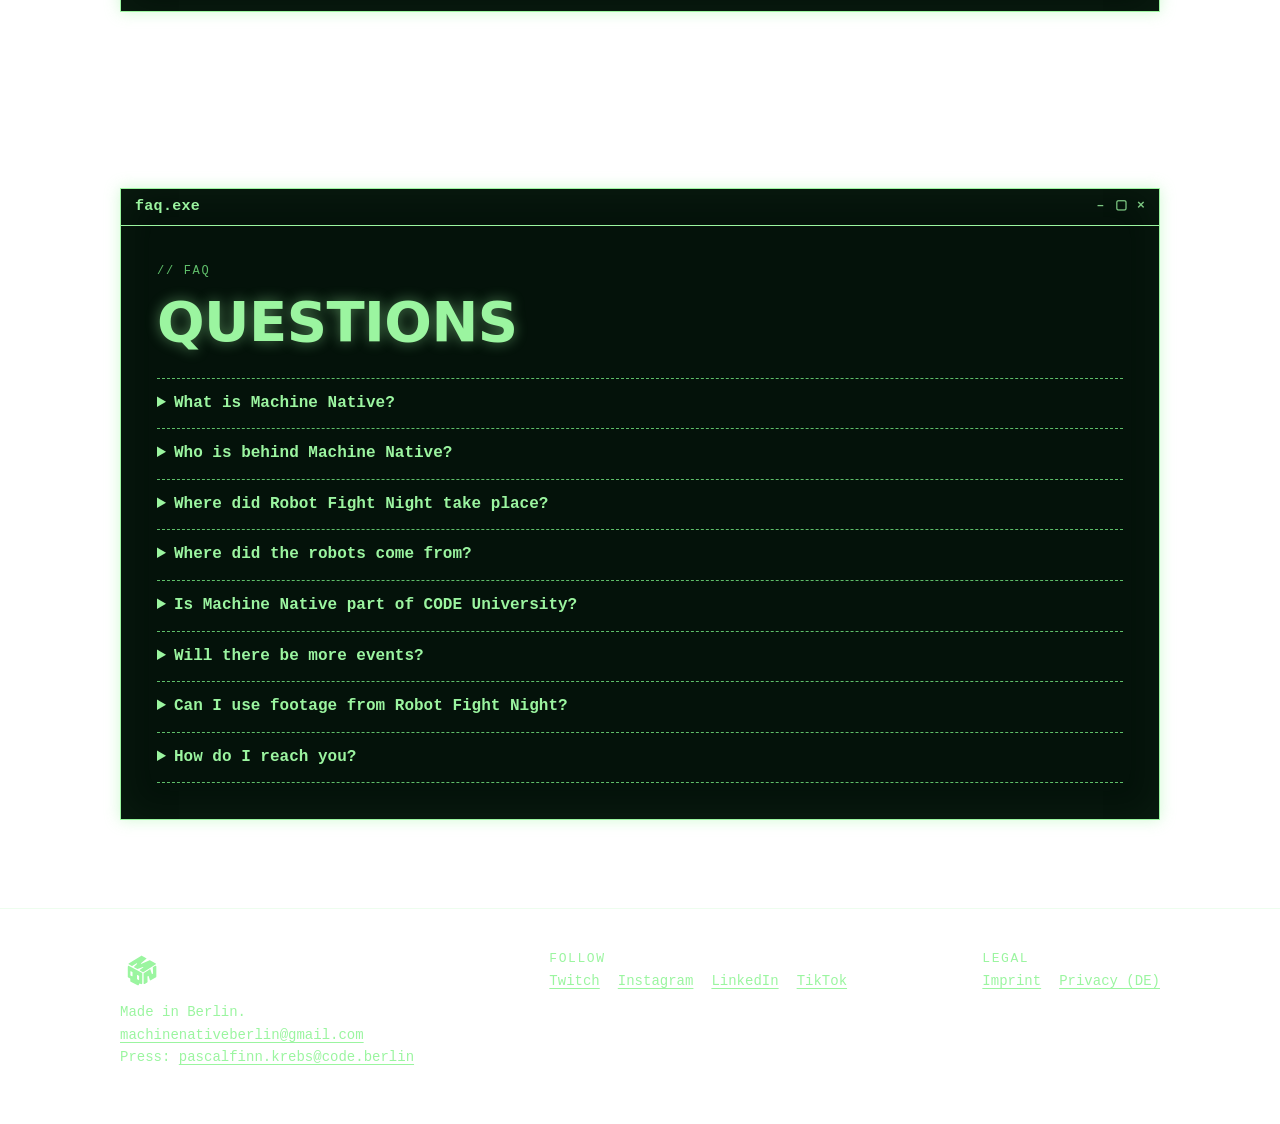
==== commit 67d09149: "Credit MYBOTSHOP for the robots, add llms.txt Co-Authored-By: Claude Opus 5.5 <noreply@anthropic.com" ====
--- a/index.html
+++ b/index.html
@@ -23,7 +23,7 @@
 <link rel="icon" href="/assets/logo-green.svg" type="image/svg+xml">
 <link rel="stylesheet" href="/assets/style.css">
 <script>document.documentElement.classList.add("js")</script>
-<script type="application/ld+json">[{"@context":"https://schema.org","@type":"Organization","@id":"https://www.machine-native.com/#org","name":"Machine Native","alternateName":["Machine Native Berlin","MN Berlin"],"url":"https://www.machine-native.com/","logo":"https://www.machine-native.com/assets/logo-green.svg","email":"machinenativeberlin@gmail.com","description":"Machine Native is a robotics club from Berlin. We bring humanoid robots out of the lab and in front of people. Our first event was Robot Fight Night on 14 November 2026 in Kreuzberg.","address":{"@type":"PostalAddress","addressLocality":"Berlin","addressCountry":"DE"},"founder":[{"@type":"Person","@id":"https://www.machine-native.com/#jannik-fuchs","name":"Jannik Fuchs","jobTitle":"Co-initiator","worksFor":{"@id":"https://www.machine-native.com/#org"},"sameAs":["https://www.linkedin.com/in/jannik-fuchs-31487224a"]},{"@type":"Person","@id":"https://www.machine-native.com/#pascal-finn-krebs","name":"Pascal Finn Krebs","jobTitle":"Co-initiator","worksFor":{"@id":"https://www.machine-native.com/#org"},"sameAs":["https://www.linkedin.com/in/pascal-finn-krebs"]}],"contactPoint":{"@type":"ContactPoint","contactType":"press","email":"pascalfinn.krebs@code.berlin","name":"Pascal Finn Krebs"},"knowsAbout":["Robotics","Humanoid robots","Robot boxing","Robotik","Roboter"],"sameAs":["https://www.twitch.tv/machinenative","https://www.instagram.com/machinenative","https://www.linkedin.com/company/machine-native","https://www.tiktok.com/@machine.native"]},{"@context":"https://schema.org","@type":"SportsEvent","name":"Robot Fight Night","alternateName":"Robot boxing Berlin","description":"On Saturday, 14 November 2026, two Unitree G1 humanoid robots met in a show match at W3 Hub in Berlin-Kreuzberg, each one for a Berlin tech startup. It ran like a sports event, with rounds, a referee and judges.","startDate":"2026-11-14T22:30:00+01:00","eventStatus":"https://schema.org/EventScheduled","eventAttendanceMode":"https://schema.org/OfflineEventAttendanceMode","inLanguage":"en","location":{"@type":"Place","name":"W3 Hub","address":{"@type":"PostalAddress","addressLocality":"Berlin","addressRegion":"Kreuzberg","addressCountry":"DE"}},"organizer":[{"@id":"https://www.machine-native.com/#org"},{"@id":"https://www.machine-native.com/#jannik-fuchs"},{"@id":"https://www.machine-native.com/#pascal-finn-krebs"}],"sponsor":[{"@type":"Organization","name":"Black Forest Labs"},{"@type":"Organization","name":"Lyceum"}],"subjectOf":[{"@type":"VideoObject","name":"Boxen ohne Menschen: Zwei Roboter kämpfen in Berlin um den Sieg","url":"https://www.sueddeutsche.de/panorama/boxen-ohne-menschen-zwei-roboter-kaempfen-in-berlin-um-den-sieg-li.3580808","publisher":{"@type":"Organization","name":"Süddeutsche Zeitung"}},{"@type":"VideoObject","name":"Boxen ohne Menschen: Zwei Roboter kämpfen in Berlin um den Sieg","url":"https://web.de/magazine/wissen/videos/wissenschaft-technik/roboter-kaempfen-berlin-sieg-42947954","publisher":{"@type":"Organization","name":"WEB.DE"}},{"@type":"VideoObject","name":"Boxen ohne Menschen: Zwei Roboter kämpfen in Berlin um den Sieg","url":"https://www.youtube.com/watch?v=Tl415tUNTS0","publisher":{"@type":"Organization","name":"Stuttgarter Zeitung"}},{"@type":"VideoObject","name":"Boxen ohne Menschen: Zwei Roboter kämpfen in Berlin um den Sieg","url":"https://www.youtube.com/watch?v=g8Rgn8hKUPI","publisher":{"@type":"Organization","name":"Der Tagesspiegel"}},{"@type":"VideoObject","name":"Boxen ohne Menschen: Zwei Roboter kämpfen in Berlin um den Sieg","url":"https://www.noz.de/videos/video/Boxen-ohne-Menschen-Zwei-Roboter-k%C3%A4mpfen-in-Berlin-um-den-Sieg-51751649","publisher":{"@type":"Organization","name":"NOZ"}}]},{"@context":"https://schema.org","@type":"FAQPage","inLanguage":"en","mainEntity":[{"@type":"Question","name":"What is Machine Native?","acceptedAnswer":{"@type":"Answer","text":"A robotics club from Berlin. We bring students and anyone curious to real humanoid robots, and we put on public robot events."}},{"@type":"Question","name":"Who is behind Machine Native?","acceptedAnswer":{"@type":"Answer","text":"The club was initiated by Jannik Fuchs and Pascal Finn Krebs."}},{"@type":"Question","name":"Where did Robot Fight Night take place?","acceptedAnswer":{"@type":"Answer","text":"At W3 Hub in Berlin-Kreuzberg on 14 November 2026, at the after party of Unicon 2026 and the Entropy Alignment & Security Hackathon. Two humanoid robots met in a show boxing match."}},{"@type":"Question","name":"Is Machine Native part of CODE University?","acceptedAnswer":{"@type":"Answer","text":"No. We are independent and work with CODE University of Applied Sciences Berlin."}},{"@type":"Question","name":"Will there be more events?","acceptedAnswer":{"@type":"Answer","text":"Yes, the next one is in planning. Sign up in the events section and we'll email you the date."}},{"@type":"Question","name":"Can I use footage from Robot Fight Night?","acceptedAnswer":{"@type":"Answer","text":"The recording is licensed to third parties, so please link to it. Press photos are in the press section. For anything else, write to pascalfinn.krebs@code.berlin."}},{"@type":"Question","name":"How do I reach you?","acceptedAnswer":{"@type":"Answer","text":"General: machinenativeberlin@gmail.com. Press: pascalfinn.krebs@code.berlin."}}]}]</script>
+<script type="application/ld+json">[{"@context":"https://schema.org","@type":"Organization","@id":"https://www.machine-native.com/#org","name":"Machine Native","alternateName":["Machine Native Berlin","MN Berlin"],"url":"https://www.machine-native.com/","logo":"https://www.machine-native.com/assets/logo-green.svg","email":"machinenativeberlin@gmail.com","description":"Machine Native is a robotics club from Berlin. We bring humanoid robots out of the lab and in front of people. Our first event was Robot Fight Night on 14 November 2026 in Kreuzberg.","address":{"@type":"PostalAddress","addressLocality":"Berlin","addressCountry":"DE"},"founder":[{"@type":"Person","@id":"https://www.machine-native.com/#jannik-fuchs","name":"Jannik Fuchs","jobTitle":"Co-initiator","worksFor":{"@id":"https://www.machine-native.com/#org"},"sameAs":["https://www.linkedin.com/in/jannik-fuchs-31487224a"]},{"@type":"Person","@id":"https://www.machine-native.com/#pascal-finn-krebs","name":"Pascal Finn Krebs","jobTitle":"Co-initiator","worksFor":{"@id":"https://www.machine-native.com/#org"},"sameAs":["https://www.linkedin.com/in/pascal-finn-krebs"]}],"contactPoint":{"@type":"ContactPoint","contactType":"press","email":"pascalfinn.krebs@code.berlin","name":"Pascal Finn Krebs"},"knowsAbout":["Robotics","Humanoid robots","Robot boxing","Robotik","Roboter"],"sameAs":["https://www.twitch.tv/machinenative","https://www.instagram.com/machinenative","https://www.linkedin.com/company/machine-native","https://www.tiktok.com/@machine.native"]},{"@context":"https://schema.org","@type":"SportsEvent","name":"Robot Fight Night","alternateName":"Robot boxing Berlin","description":"On Saturday, 14 November 2026, two Unitree G1 humanoid robots, provided by MYBOTSHOP, met in a show match at W3 Hub in Berlin-Kreuzberg, each one for a Berlin tech startup. It ran like a sports event, with rounds, a referee and judges.","startDate":"2026-11-14T22:30:00+01:00","eventStatus":"https://schema.org/EventScheduled","eventAttendanceMode":"https://schema.org/OfflineEventAttendanceMode","inLanguage":"en","location":{"@type":"Place","name":"W3 Hub","address":{"@type":"PostalAddress","addressLocality":"Berlin","addressRegion":"Kreuzberg","addressCountry":"DE"}},"organizer":[{"@id":"https://www.machine-native.com/#org"},{"@id":"https://www.machine-native.com/#jannik-fuchs"},{"@id":"https://www.machine-native.com/#pascal-finn-krebs"}],"sponsor":[{"@type":"Organization","name":"MYBOTSHOP","url":"https://www.mybotshop.de"},{"@type":"Organization","name":"Black Forest Labs"},{"@type":"Organization","name":"Lyceum"}],"subjectOf":[{"@type":"VideoObject","name":"Boxen ohne Menschen: Zwei Roboter kämpfen in Berlin um den Sieg","url":"https://www.sueddeutsche.de/panorama/boxen-ohne-menschen-zwei-roboter-kaempfen-in-berlin-um-den-sieg-li.3580808","publisher":{"@type":"Organization","name":"Süddeutsche Zeitung"}},{"@type":"VideoObject","name":"Boxen ohne Menschen: Zwei Roboter kämpfen in Berlin um den Sieg","url":"https://web.de/magazine/wissen/videos/wissenschaft-technik/roboter-kaempfen-berlin-sieg-42947954","publisher":{"@type":"Organization","name":"WEB.DE"}},{"@type":"VideoObject","name":"Boxen ohne Menschen: Zwei Roboter kämpfen in Berlin um den Sieg","url":"https://www.youtube.com/watch?v=Tl415tUNTS0","publisher":{"@type":"Organization","name":"Stuttgarter Zeitung"}},{"@type":"VideoObject","name":"Boxen ohne Menschen: Zwei Roboter kämpfen in Berlin um den Sieg","url":"https://www.youtube.com/watch?v=g8Rgn8hKUPI","publisher":{"@type":"Organization","name":"Der Tagesspiegel"}},{"@type":"VideoObject","name":"Boxen ohne Menschen: Zwei Roboter kämpfen in Berlin um den Sieg","url":"https://www.noz.de/videos/video/Boxen-ohne-Menschen-Zwei-Roboter-k%C3%A4mpfen-in-Berlin-um-den-Sieg-51751649","publisher":{"@type":"Organization","name":"NOZ"}}]},{"@context":"https://schema.org","@type":"FAQPage","inLanguage":"en","mainEntity":[{"@type":"Question","name":"What is Machine Native?","acceptedAnswer":{"@type":"Answer","text":"A robotics club from Berlin. We bring students and anyone curious to real humanoid robots, and we put on public robot events."}},{"@type":"Question","name":"Who is behind Machine Native?","acceptedAnswer":{"@type":"Answer","text":"The club was initiated by Jannik Fuchs and Pascal Finn Krebs."}},{"@type":"Question","name":"Where did Robot Fight Night take place?","acceptedAnswer":{"@type":"Answer","text":"At W3 Hub in Berlin-Kreuzberg on 14 November 2026, at the after party of Unicon 2026 and the Entropy Alignment & Security Hackathon. Two humanoid robots met in a show boxing match."}},{"@type":"Question","name":"Where did the robots come from?","acceptedAnswer":{"@type":"Answer","text":"MYBOTSHOP provided both Unitree G1 humanoid robots for Robot Fight Night. MYBOTSHOP (mybotshop.de) sells and supports robots from Unitree and other makers in Germany."}},{"@type":"Question","name":"Is Machine Native part of CODE University?","acceptedAnswer":{"@type":"Answer","text":"No. We are independent and work with CODE University of Applied Sciences Berlin."}},{"@type":"Question","name":"Will there be more events?","acceptedAnswer":{"@type":"Answer","text":"Yes, the next one is in planning. Sign up in the events section and we'll email you the date."}},{"@type":"Question","name":"Can I use footage from Robot Fight Night?","acceptedAnswer":{"@type":"Answer","text":"The recording is licensed to third parties, so please link to it. Press photos are in the press section. For anything else, write to pascalfinn.krebs@code.berlin."}},{"@type":"Question","name":"How do I reach you?","acceptedAnswer":{"@type":"Answer","text":"General: machinenativeberlin@gmail.com. Press: pascalfinn.krebs@code.berlin."}}]}]</script>
 </head>
 <body>
 <a class="skip" href="#main">Skip to content</a>
@@ -44,10 +44,10 @@
 
 <section id="events"><div class="wrap">
 <div class="win "><div class="win-bar"><span>events.exe</span><span class="ctl" aria-hidden="true"><span>–</span><span>▢</span><span>×</span></span></div><div class="win-body"><p class="eyebrow">// our first event · 14.11.2026</p><h2>Robot Fight Night</h2>
-<div class="grid g2"><div><p class="lede">On Saturday, 14 November 2026, two Unitree G1 humanoid robots met in a show match at W3 Hub in Berlin-Kreuzberg, each one for a Berlin tech startup. It ran like a sports event, with rounds, a referee and judges.</p><p>The evening was part of the after party of Unicon 2026 and the Entropy Alignment & Security Hackathon. For us it was a way to show what humanoid robots can do today, outside a lab and up close.</p>
+<div class="grid g2"><div><p class="lede">On Saturday, 14 November 2026, two Unitree G1 humanoid robots, provided by MYBOTSHOP, met in a show match at W3 Hub in Berlin-Kreuzberg, each one for a Berlin tech startup. It ran like a sports event, with rounds, a referee and judges.</p><p>The evening was part of the after party of Unicon 2026 and the Entropy Alignment & Security Hackathon. For us it was a way to show what humanoid robots can do today, outside a lab and up close.</p>
 <div class="btns"><a class="btn ghost" href="https://www.twitch.tv/machinenative" target="_blank" rel="noopener">Watch the recording on Twitch</a></div><p class="note">The recording is licensed to third parties, so we link to it instead of posting it.</p></div>
-<div><ul class="facts"><li><b>Date</b><span>Saturday, 14 November 2026</span></li><li><b>Venue</b><span>W3 Hub, Berlin-Kreuzberg</span></li><li><b>Format</b><span>Show match, 3 rounds, referee and judges</span></li><li><b>Robots</b><span>2 × Unitree G1</span></li></ul>
-<p class="eyebrow">Powered by</p><div class="sponsors"><span class="sponsor">Black Forest Labs</span><span class="sponsor">Lyceum</span></div></div></div>
+<div><ul class="facts"><li><b>Date</b><span>Saturday, 14 November 2026</span></li><li><b>Venue</b><span>W3 Hub, Berlin-Kreuzberg</span></li><li><b>Format</b><span>Show match, 3 rounds, referee and judges</span></li><li><b>Robots</b><span>2 × Unitree G1, provided by MYBOTSHOP</span></li></ul>
+<p class="eyebrow">Powered by</p><div class="sponsors"><a class="sponsor" href="https://www.mybotshop.de" target="_blank" rel="noopener" title="Robots provided by MYBOTSHOP">MYBOTSHOP</a><span class="sponsor">Black Forest Labs</span><span class="sponsor">Lyceum</span></div></div></div>
 <div class="next" id="next"><div><h3><span class="dot" aria-hidden="true"></span>Next event</h3><p>Our next event is in planning. Leave your email and we'll write to you once the date and venue are set.</p></div><form method="POST" action="https://formspree.io/f/mljbjlge" data-formspree data-ok="You're in. We'll write when the date is set." data-fail="Something went wrong. Please write to machinenativeberlin@gmail.com." data-unset="Form not connected yet (Formspree ID missing).">
     <label>Email<input type="email" name="email" required autocomplete="email"></label>
        <input type="hidden" name="form" value="fight-alert">
@@ -113,7 +113,7 @@
 
 <section id="press"><div class="wrap">
 <div class="win "><div class="win-bar"><span>press_kit.exe</span><span class="ctl" aria-hidden="true"><span>–</span><span>▢</span><span>×</span></span></div><div class="win-body"><p class="eyebrow">// press</p><h2>Press</h2>
-<div class="grid g2"><div><div class="factbox"><h3>In three sentences</h3><p>Machine Native is a grassroots robotics club from Berlin, started by Jannik Fuchs and Pascal Finn Krebs. On 14 November 2026 the club hosted Robot Fight Night at W3 Hub in Berlin-Kreuzberg, a public show match between two humanoid robots (Unitree G1). dpa, Süddeutsche Zeitung, watson, WEB.DE and other outlets reported on the event.</p></div></div>
+<div class="grid g2"><div><div class="factbox"><h3>In three sentences</h3><p>Machine Native is a grassroots robotics club from Berlin, started by Jannik Fuchs and Pascal Finn Krebs. On 14 November 2026 the club hosted Robot Fight Night at W3 Hub in Berlin-Kreuzberg, a public show match between two humanoid robots (Unitree G1, provided by MYBOTSHOP). dpa, Süddeutsche Zeitung, watson, WEB.DE and other outlets reported on the event.</p></div></div>
 <div class="contact"><h3>Press contact</h3><p><b>Pascal Finn Krebs</b><br>Co-initiator, Machine Native<br><a href="mailto:pascalfinn.krebs@code.berlin">pascalfinn.krebs@code.berlin</a></p><p>Interviews with Jannik Fuchs and Pascal Finn Krebs on request.</p><div class="btns"><a class="btn" href="mailto:pascalfinn.krebs@code.berlin?subject=Machine%20Native">Email press contact</a></div></div></div>
 <h3 style="margin-top:36px">Photos</h3><div class="photos"><a class="photo" href="/assets/press/fight-night-01.jpg" download><img src="/assets/press/thumb/fight-night-01.jpg" alt="Humanoid robot in a Black Forest Labs shirt in the ring at W3 Hub, the audience behind the ropes" loading="lazy"><span>Download · JPG</span></a><a class="photo" href="/assets/press/fight-night-02.jpg" download><img src="/assets/press/thumb/fight-night-02.jpg" alt="Two Unitree G1 robots in the ring at Robot Fight Night, one of them mid-air" loading="lazy"><span>Download · JPG</span></a><a class="photo" href="/assets/press/fight-night-03.jpg" download><img src="/assets/press/thumb/fight-night-03.jpg" alt="One robot stands in the ring, the other lies on the mat, the audience cheers" loading="lazy"><span>Download · JPG</span></a></div>
 <p class="note">Free to use for editorial coverage of Machine Native. Please credit “Photo: Machine Native”.</p>
@@ -121,7 +121,7 @@
 </div></section>
 
 <section id="faq"><div class="wrap">
-<div class="win "><div class="win-bar"><span>faq.exe</span><span class="ctl" aria-hidden="true"><span>–</span><span>▢</span><span>×</span></span></div><div class="win-body"><p class="eyebrow">// faq</p><h2>Questions</h2><details><summary>What is Machine Native?</summary><p>A robotics club from Berlin. We bring students and anyone curious to real humanoid robots, and we put on public robot events.</p></details><details><summary>Who is behind Machine Native?</summary><p>The club was initiated by Jannik Fuchs and Pascal Finn Krebs.</p></details><details><summary>Where did Robot Fight Night take place?</summary><p>At W3 Hub in Berlin-Kreuzberg on 14 November 2026, at the after party of Unicon 2026 and the Entropy Alignment & Security Hackathon. Two humanoid robots met in a show boxing match.</p></details><details><summary>Is Machine Native part of CODE University?</summary><p>No. We are independent and work with CODE University of Applied Sciences Berlin.</p></details><details><summary>Will there be more events?</summary><p>Yes, the next one is in planning. Sign up in the events section and we'll email you the date.</p></details><details><summary>Can I use footage from Robot Fight Night?</summary><p>The recording is licensed to third parties, so please link to it. Press photos are in the press section. For anything else, write to <a href="mailto:pascalfinn.krebs@code.berlin">pascalfinn.krebs@code.berlin</a>.</p></details><details><summary>How do I reach you?</summary><p>General: <a href="mailto:machinenativeberlin@gmail.com">machinenativeberlin@gmail.com</a>. Press: <a href="mailto:pascalfinn.krebs@code.berlin">pascalfinn.krebs@code.berlin</a>.</p></details></div></div>
+<div class="win "><div class="win-bar"><span>faq.exe</span><span class="ctl" aria-hidden="true"><span>–</span><span>▢</span><span>×</span></span></div><div class="win-body"><p class="eyebrow">// faq</p><h2>Questions</h2><details><summary>What is Machine Native?</summary><p>A robotics club from Berlin. We bring students and anyone curious to real humanoid robots, and we put on public robot events.</p></details><details><summary>Who is behind Machine Native?</summary><p>The club was initiated by Jannik Fuchs and Pascal Finn Krebs.</p></details><details><summary>Where did Robot Fight Night take place?</summary><p>At W3 Hub in Berlin-Kreuzberg on 14 November 2026, at the after party of Unicon 2026 and the Entropy Alignment & Security Hackathon. Two humanoid robots met in a show boxing match.</p></details><details><summary>Where did the robots come from?</summary><p>MYBOTSHOP provided both Unitree G1 humanoid robots for Robot Fight Night. MYBOTSHOP (<a href="https://www.mybotshop.de" target="_blank" rel="noopener">mybotshop.de</a>) sells and supports robots from Unitree and other makers in Germany.</p></details><details><summary>Is Machine Native part of CODE University?</summary><p>No. We are independent and work with CODE University of Applied Sciences Berlin.</p></details><details><summary>Will there be more events?</summary><p>Yes, the next one is in planning. Sign up in the events section and we'll email you the date.</p></details><details><summary>Can I use footage from Robot Fight Night?</summary><p>The recording is licensed to third parties, so please link to it. Press photos are in the press section. For anything else, write to <a href="mailto:pascalfinn.krebs@code.berlin">pascalfinn.krebs@code.berlin</a>.</p></details><details><summary>How do I reach you?</summary><p>General: <a href="mailto:machinenativeberlin@gmail.com">machinenativeberlin@gmail.com</a>. Press: <a href="mailto:pascalfinn.krebs@code.berlin">pascalfinn.krebs@code.berlin</a>.</p></details></div></div>
 </div></section>
 
 </main>
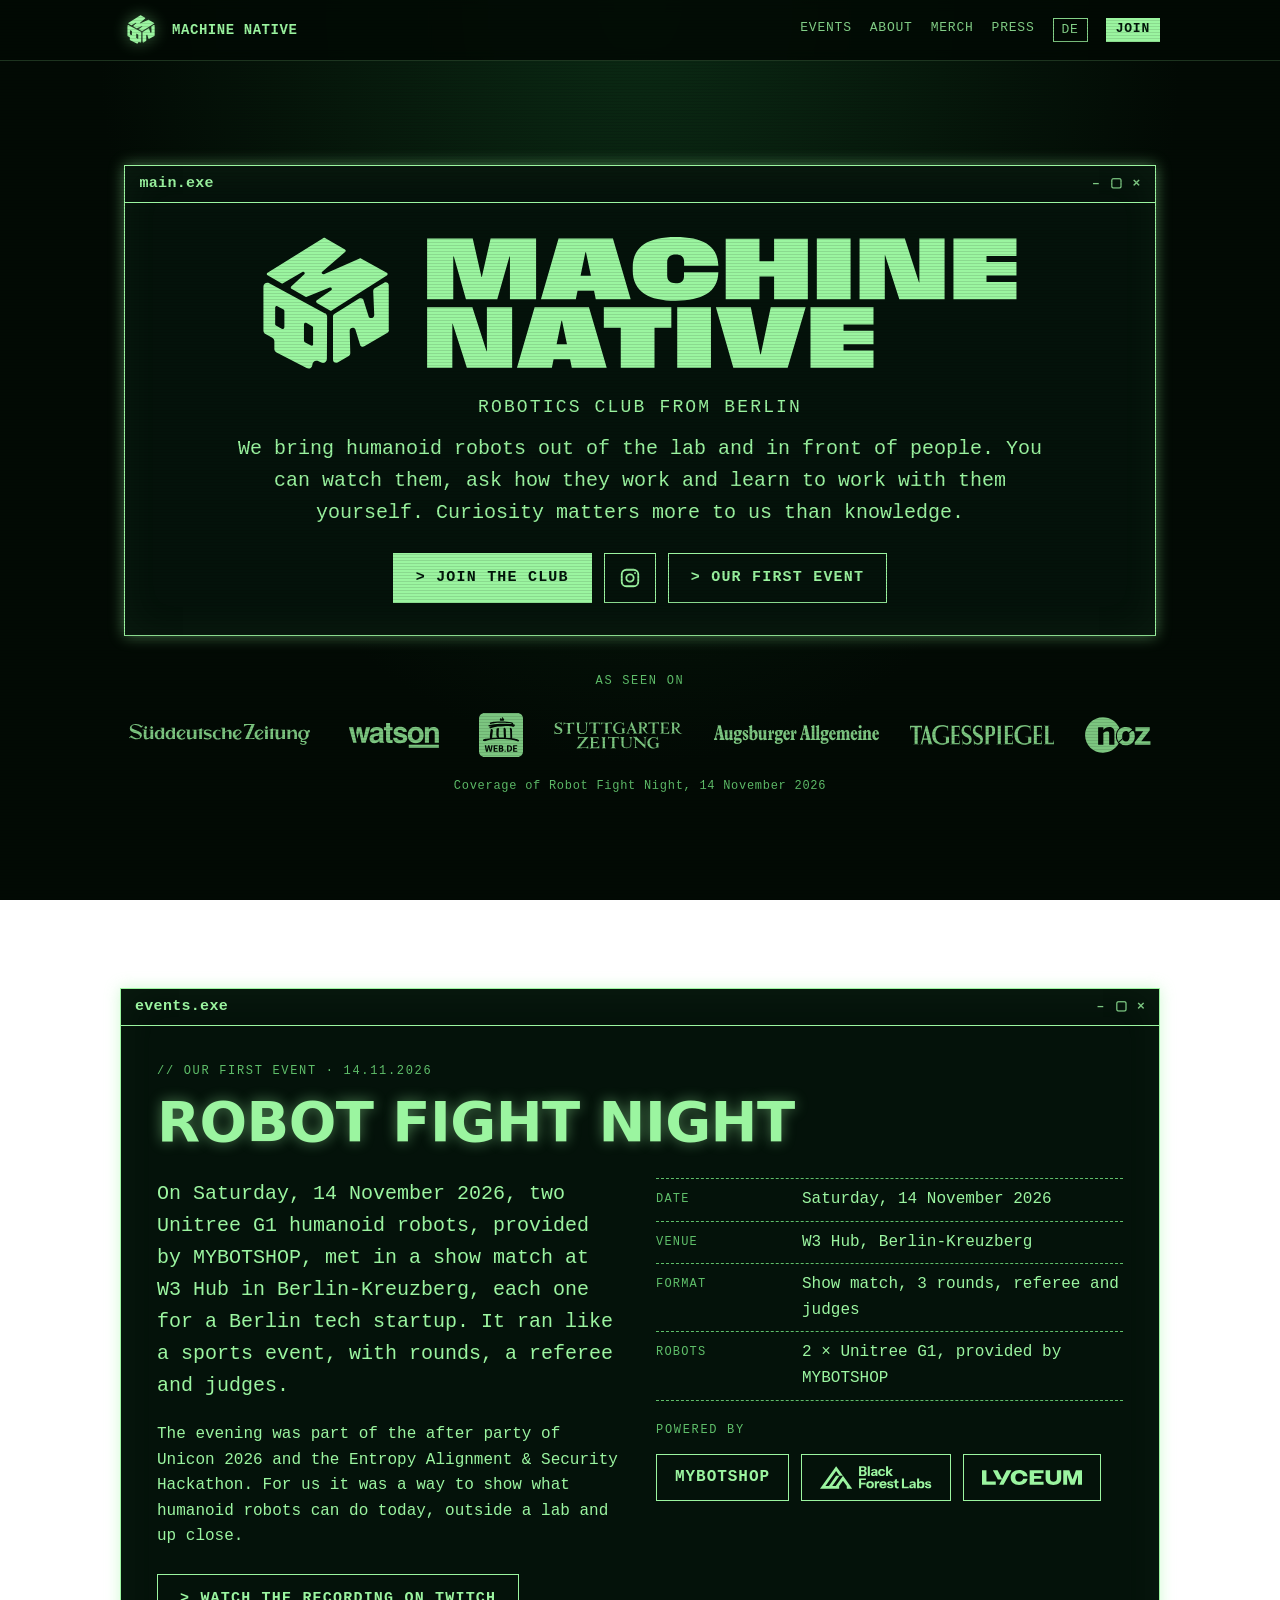
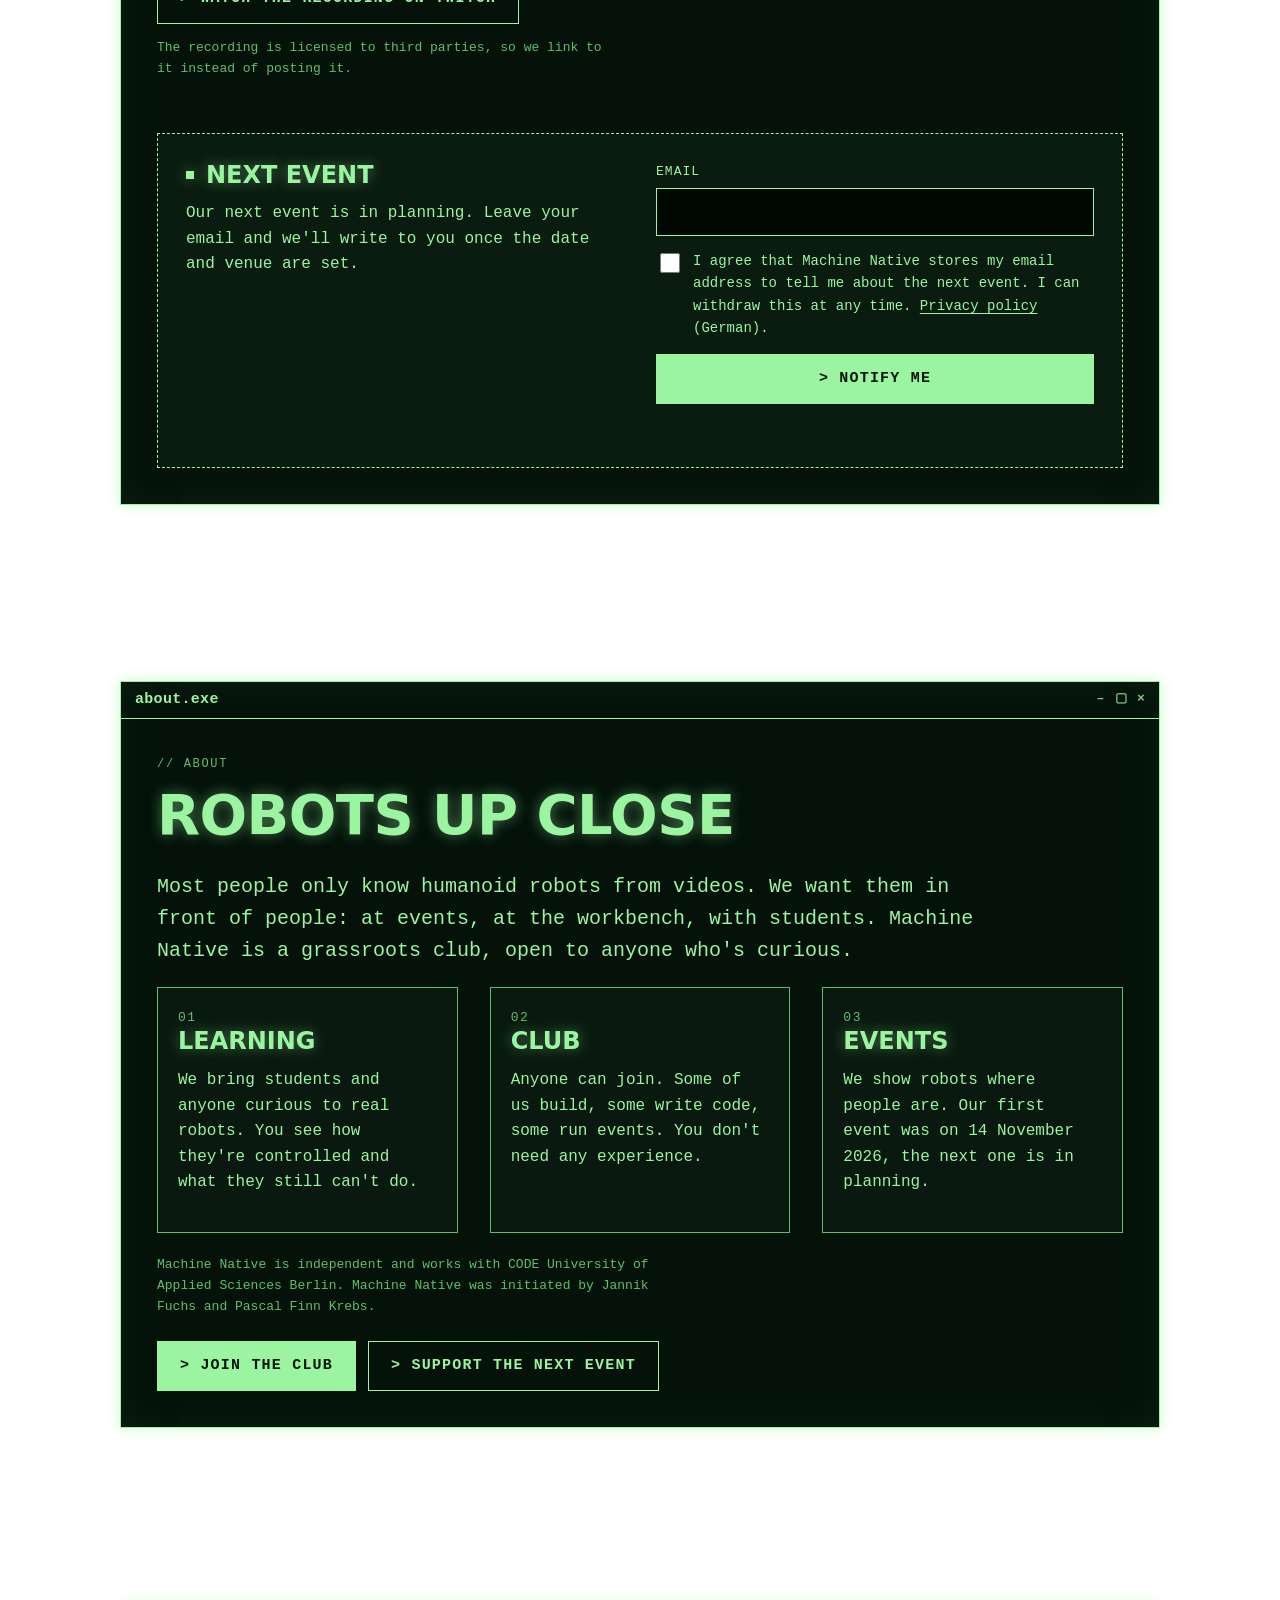
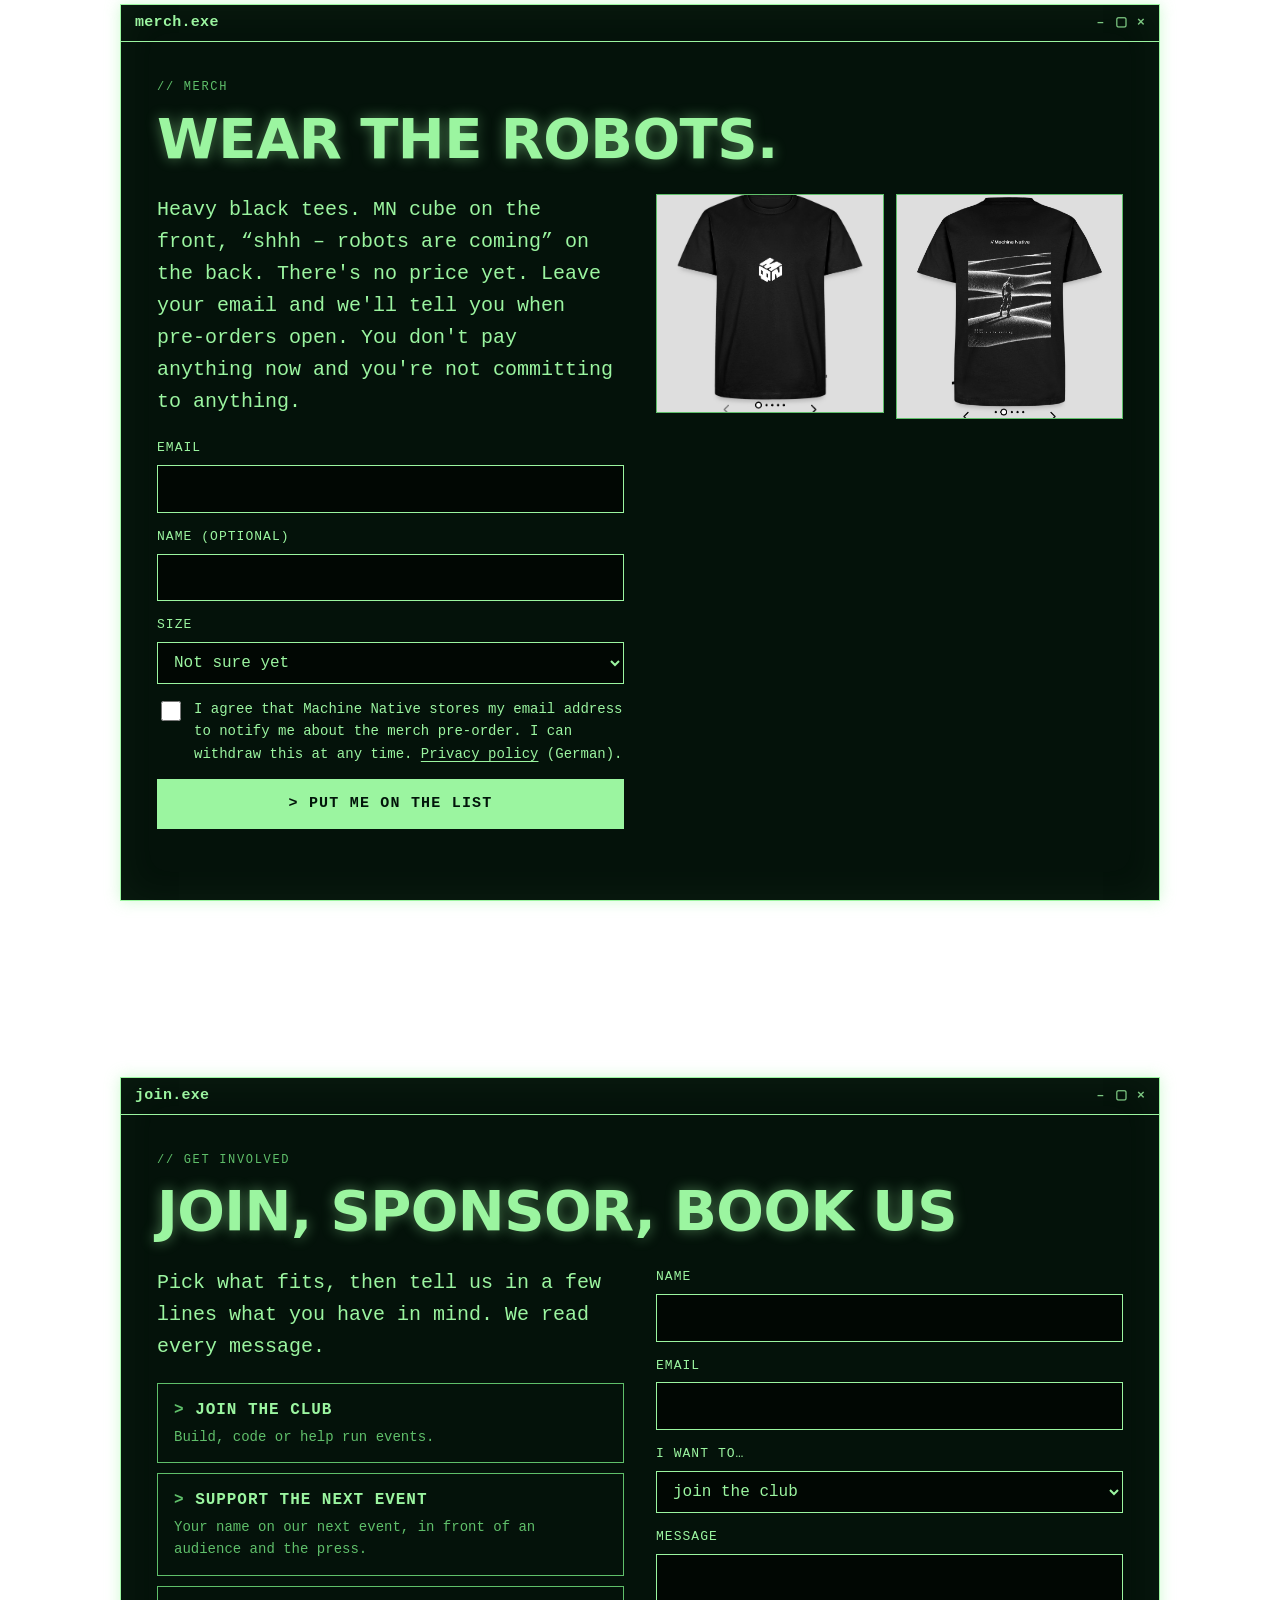
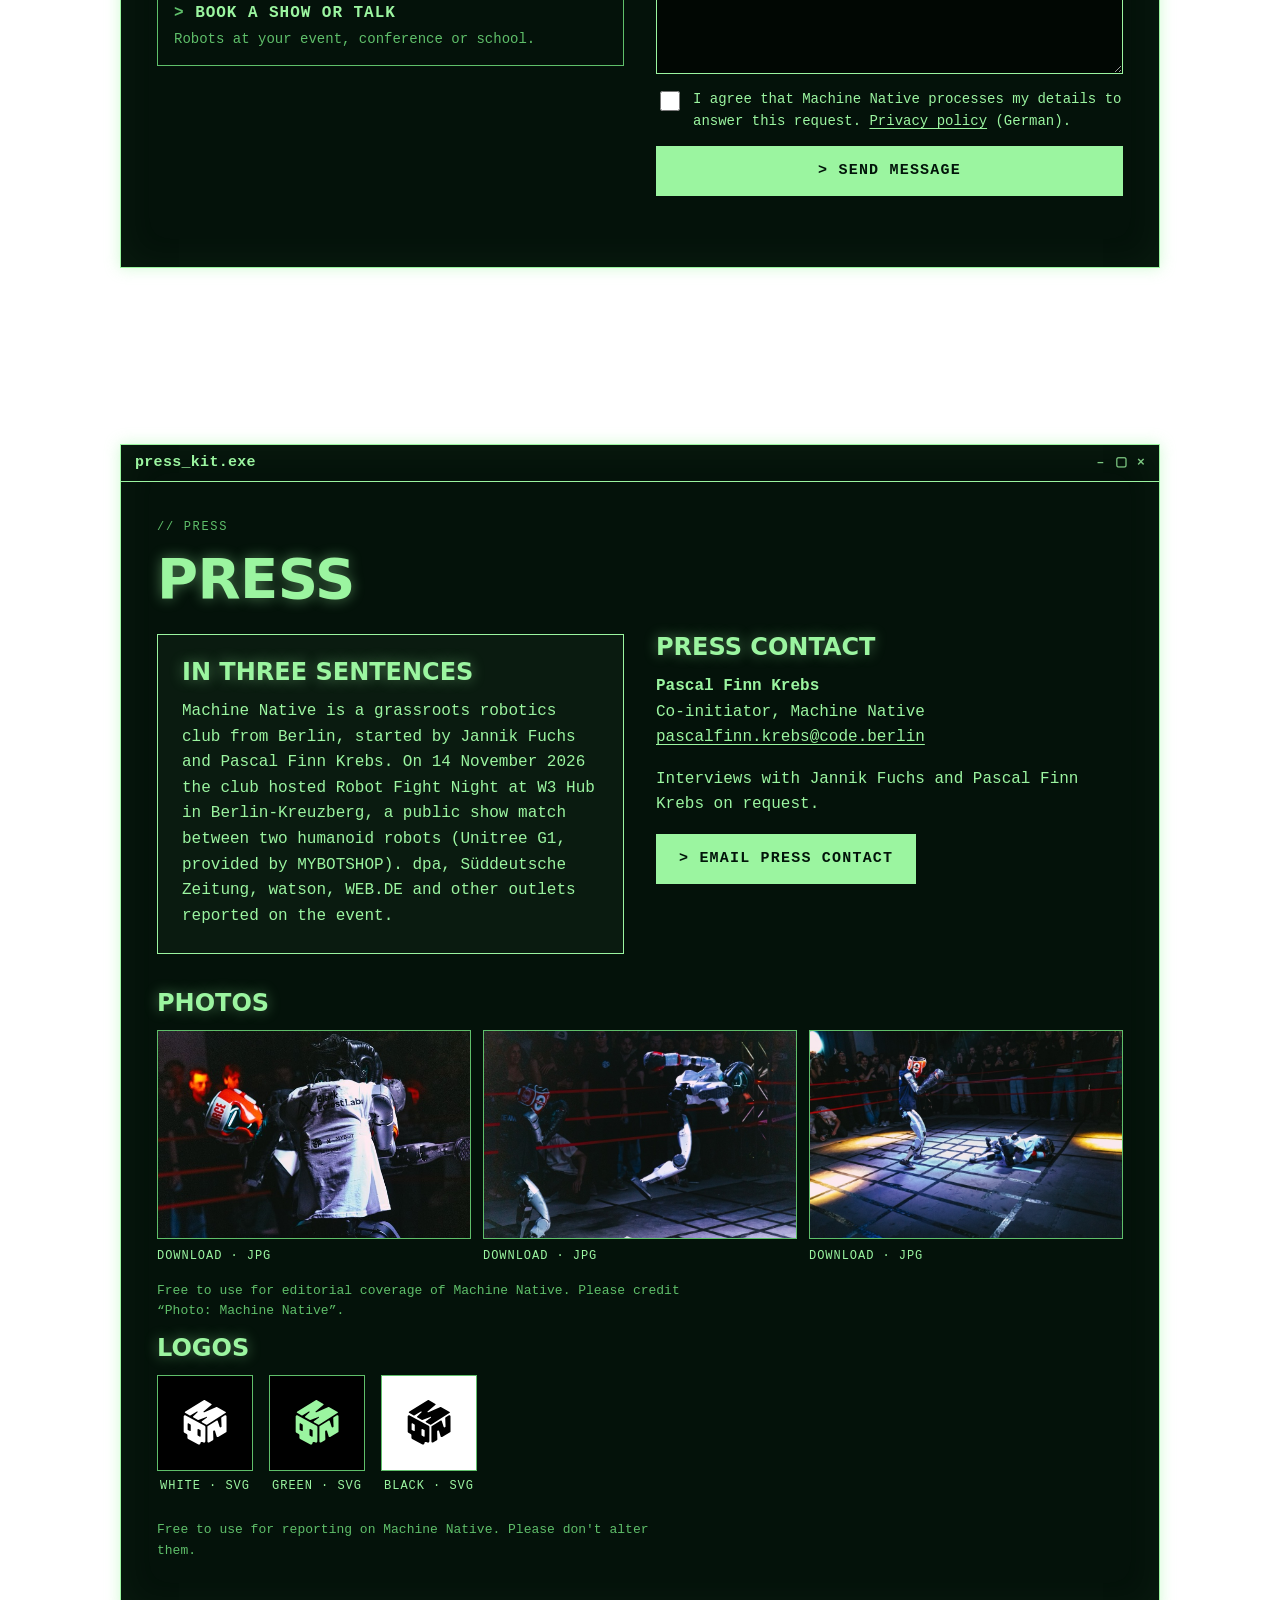
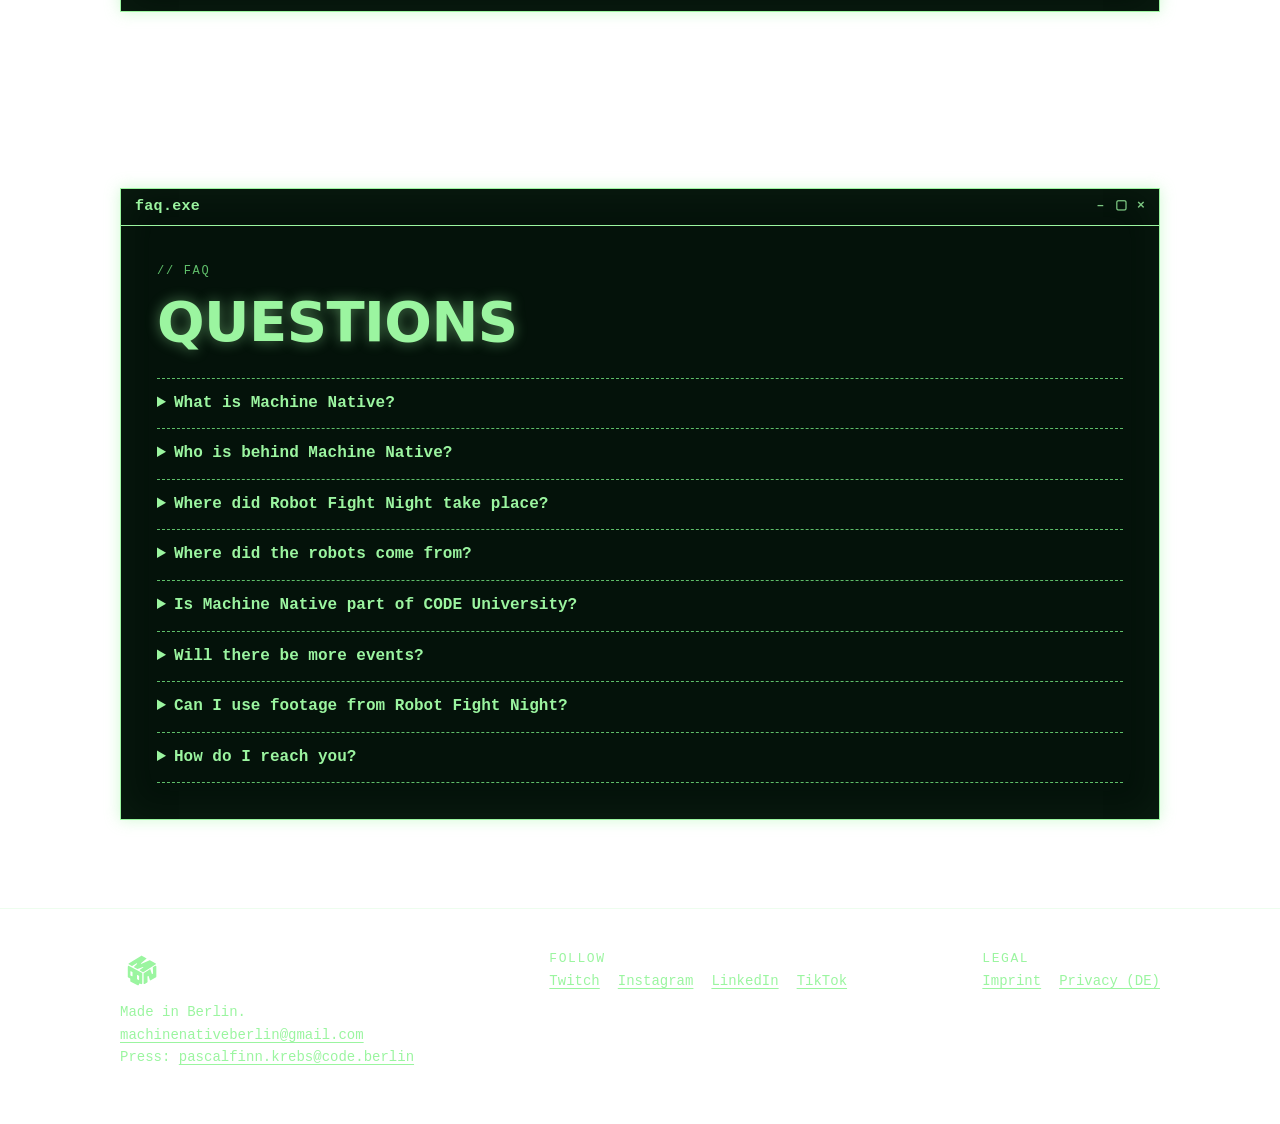
==== commit e5e35234: "Show Black Forest Labs and Lyceum logos in sponsors Co-Authored-By: Claude Opus 5.5 <noreply@anthrop" ====
--- a/index.html
+++ b/index.html
@@ -23,7 +23,7 @@
 <link rel="icon" href="/assets/logo-green.svg" type="image/svg+xml">
 <link rel="stylesheet" href="/assets/style.css">
 <script>document.documentElement.classList.add("js")</script>
-<script type="application/ld+json">[{"@context":"https://schema.org","@type":"Organization","@id":"https://www.machine-native.com/#org","name":"Machine Native","alternateName":["Machine Native Berlin","MN Berlin"],"url":"https://www.machine-native.com/","logo":"https://www.machine-native.com/assets/logo-green.svg","email":"machinenativeberlin@gmail.com","description":"Machine Native is a robotics club from Berlin. We bring humanoid robots out of the lab and in front of people. Our first event was Robot Fight Night on 14 November 2026 in Kreuzberg.","address":{"@type":"PostalAddress","addressLocality":"Berlin","addressCountry":"DE"},"founder":[{"@type":"Person","@id":"https://www.machine-native.com/#jannik-fuchs","name":"Jannik Fuchs","jobTitle":"Co-initiator","worksFor":{"@id":"https://www.machine-native.com/#org"},"sameAs":["https://www.linkedin.com/in/jannik-fuchs-31487224a"]},{"@type":"Person","@id":"https://www.machine-native.com/#pascal-finn-krebs","name":"Pascal Finn Krebs","jobTitle":"Co-initiator","worksFor":{"@id":"https://www.machine-native.com/#org"},"sameAs":["https://www.linkedin.com/in/pascal-finn-krebs"]}],"contactPoint":{"@type":"ContactPoint","contactType":"press","email":"pascalfinn.krebs@code.berlin","name":"Pascal Finn Krebs"},"knowsAbout":["Robotics","Humanoid robots","Robot boxing","Robotik","Roboter"],"sameAs":["https://www.twitch.tv/machinenative","https://www.instagram.com/machinenative","https://www.linkedin.com/company/machine-native","https://www.tiktok.com/@machine.native"]},{"@context":"https://schema.org","@type":"SportsEvent","name":"Robot Fight Night","alternateName":"Robot boxing Berlin","description":"On Saturday, 14 November 2026, two Unitree G1 humanoid robots, provided by MYBOTSHOP, met in a show match at W3 Hub in Berlin-Kreuzberg, each one for a Berlin tech startup. It ran like a sports event, with rounds, a referee and judges.","startDate":"2026-11-14T22:30:00+01:00","eventStatus":"https://schema.org/EventScheduled","eventAttendanceMode":"https://schema.org/OfflineEventAttendanceMode","inLanguage":"en","location":{"@type":"Place","name":"W3 Hub","address":{"@type":"PostalAddress","addressLocality":"Berlin","addressRegion":"Kreuzberg","addressCountry":"DE"}},"organizer":[{"@id":"https://www.machine-native.com/#org"},{"@id":"https://www.machine-native.com/#jannik-fuchs"},{"@id":"https://www.machine-native.com/#pascal-finn-krebs"}],"sponsor":[{"@type":"Organization","name":"MYBOTSHOP","url":"https://www.mybotshop.de"},{"@type":"Organization","name":"Black Forest Labs"},{"@type":"Organization","name":"Lyceum"}],"subjectOf":[{"@type":"VideoObject","name":"Boxen ohne Menschen: Zwei Roboter kämpfen in Berlin um den Sieg","url":"https://www.sueddeutsche.de/panorama/boxen-ohne-menschen-zwei-roboter-kaempfen-in-berlin-um-den-sieg-li.3580808","publisher":{"@type":"Organization","name":"Süddeutsche Zeitung"}},{"@type":"VideoObject","name":"Boxen ohne Menschen: Zwei Roboter kämpfen in Berlin um den Sieg","url":"https://web.de/magazine/wissen/videos/wissenschaft-technik/roboter-kaempfen-berlin-sieg-42947954","publisher":{"@type":"Organization","name":"WEB.DE"}},{"@type":"VideoObject","name":"Boxen ohne Menschen: Zwei Roboter kämpfen in Berlin um den Sieg","url":"https://www.youtube.com/watch?v=Tl415tUNTS0","publisher":{"@type":"Organization","name":"Stuttgarter Zeitung"}},{"@type":"VideoObject","name":"Boxen ohne Menschen: Zwei Roboter kämpfen in Berlin um den Sieg","url":"https://www.youtube.com/watch?v=g8Rgn8hKUPI","publisher":{"@type":"Organization","name":"Der Tagesspiegel"}},{"@type":"VideoObject","name":"Boxen ohne Menschen: Zwei Roboter kämpfen in Berlin um den Sieg","url":"https://www.noz.de/videos/video/Boxen-ohne-Menschen-Zwei-Roboter-k%C3%A4mpfen-in-Berlin-um-den-Sieg-51751649","publisher":{"@type":"Organization","name":"NOZ"}}]},{"@context":"https://schema.org","@type":"FAQPage","inLanguage":"en","mainEntity":[{"@type":"Question","name":"What is Machine Native?","acceptedAnswer":{"@type":"Answer","text":"A robotics club from Berlin. We bring students and anyone curious to real humanoid robots, and we put on public robot events."}},{"@type":"Question","name":"Who is behind Machine Native?","acceptedAnswer":{"@type":"Answer","text":"The club was initiated by Jannik Fuchs and Pascal Finn Krebs."}},{"@type":"Question","name":"Where did Robot Fight Night take place?","acceptedAnswer":{"@type":"Answer","text":"At W3 Hub in Berlin-Kreuzberg on 14 November 2026, at the after party of Unicon 2026 and the Entropy Alignment & Security Hackathon. Two humanoid robots met in a show boxing match."}},{"@type":"Question","name":"Where did the robots come from?","acceptedAnswer":{"@type":"Answer","text":"MYBOTSHOP provided both Unitree G1 humanoid robots for Robot Fight Night. MYBOTSHOP (mybotshop.de) sells and supports robots from Unitree and other makers in Germany."}},{"@type":"Question","name":"Is Machine Native part of CODE University?","acceptedAnswer":{"@type":"Answer","text":"No. We are independent and work with CODE University of Applied Sciences Berlin."}},{"@type":"Question","name":"Will there be more events?","acceptedAnswer":{"@type":"Answer","text":"Yes, the next one is in planning. Sign up in the events section and we'll email you the date."}},{"@type":"Question","name":"Can I use footage from Robot Fight Night?","acceptedAnswer":{"@type":"Answer","text":"The recording is licensed to third parties, so please link to it. Press photos are in the press section. For anything else, write to pascalfinn.krebs@code.berlin."}},{"@type":"Question","name":"How do I reach you?","acceptedAnswer":{"@type":"Answer","text":"General: machinenativeberlin@gmail.com. Press: pascalfinn.krebs@code.berlin."}}]}]</script>
+<script type="application/ld+json">[{"@context":"https://schema.org","@type":"Organization","@id":"https://www.machine-native.com/#org","name":"Machine Native","alternateName":["Machine Native Berlin","MN Berlin"],"url":"https://www.machine-native.com/","logo":"https://www.machine-native.com/assets/logo-green.svg","email":"machinenativeberlin@gmail.com","description":"Machine Native is a robotics club from Berlin. We bring humanoid robots out of the lab and in front of people. Our first event was Robot Fight Night on 14 November 2026 in Kreuzberg.","address":{"@type":"PostalAddress","addressLocality":"Berlin","addressCountry":"DE"},"founder":[{"@type":"Person","@id":"https://www.machine-native.com/#jannik-fuchs","name":"Jannik Fuchs","jobTitle":"Co-initiator","worksFor":{"@id":"https://www.machine-native.com/#org"},"sameAs":["https://www.linkedin.com/in/jannik-fuchs-31487224a"]},{"@type":"Person","@id":"https://www.machine-native.com/#pascal-finn-krebs","name":"Pascal Finn Krebs","jobTitle":"Co-initiator","worksFor":{"@id":"https://www.machine-native.com/#org"},"sameAs":["https://www.linkedin.com/in/pascal-finn-krebs"]}],"contactPoint":{"@type":"ContactPoint","contactType":"press","email":"pascalfinn.krebs@code.berlin","name":"Pascal Finn Krebs"},"knowsAbout":["Robotics","Humanoid robots","Robot boxing","Robotik","Roboter"],"sameAs":["https://www.twitch.tv/machinenative","https://www.instagram.com/machinenative","https://www.linkedin.com/company/machine-native","https://www.tiktok.com/@machine.native"]},{"@context":"https://schema.org","@type":"SportsEvent","name":"Robot Fight Night","alternateName":"Robot boxing Berlin","description":"On Saturday, 14 November 2026, two Unitree G1 humanoid robots, provided by MYBOTSHOP, met in a show match at W3 Hub in Berlin-Kreuzberg, each one for a Berlin tech startup. It ran like a sports event, with rounds, a referee and judges.","startDate":"2026-11-14T22:30:00+01:00","eventStatus":"https://schema.org/EventScheduled","eventAttendanceMode":"https://schema.org/OfflineEventAttendanceMode","inLanguage":"en","location":{"@type":"Place","name":"W3 Hub","address":{"@type":"PostalAddress","addressLocality":"Berlin","addressRegion":"Kreuzberg","addressCountry":"DE"}},"organizer":[{"@id":"https://www.machine-native.com/#org"},{"@id":"https://www.machine-native.com/#jannik-fuchs"},{"@id":"https://www.machine-native.com/#pascal-finn-krebs"}],"sponsor":[{"@type":"Organization","name":"MYBOTSHOP","url":"https://www.mybotshop.de"},{"@type":"Organization","name":"Black Forest Labs","url":"https://bfl.ai"},{"@type":"Organization","name":"Lyceum","url":"https://lyceum.technology"}],"subjectOf":[{"@type":"VideoObject","name":"Boxen ohne Menschen: Zwei Roboter kämpfen in Berlin um den Sieg","url":"https://www.sueddeutsche.de/panorama/boxen-ohne-menschen-zwei-roboter-kaempfen-in-berlin-um-den-sieg-li.3580808","publisher":{"@type":"Organization","name":"Süddeutsche Zeitung"}},{"@type":"VideoObject","name":"Boxen ohne Menschen: Zwei Roboter kämpfen in Berlin um den Sieg","url":"https://web.de/magazine/wissen/videos/wissenschaft-technik/roboter-kaempfen-berlin-sieg-42947954","publisher":{"@type":"Organization","name":"WEB.DE"}},{"@type":"VideoObject","name":"Boxen ohne Menschen: Zwei Roboter kämpfen in Berlin um den Sieg","url":"https://www.youtube.com/watch?v=Tl415tUNTS0","publisher":{"@type":"Organization","name":"Stuttgarter Zeitung"}},{"@type":"VideoObject","name":"Boxen ohne Menschen: Zwei Roboter kämpfen in Berlin um den Sieg","url":"https://www.youtube.com/watch?v=g8Rgn8hKUPI","publisher":{"@type":"Organization","name":"Der Tagesspiegel"}},{"@type":"VideoObject","name":"Boxen ohne Menschen: Zwei Roboter kämpfen in Berlin um den Sieg","url":"https://www.noz.de/videos/video/Boxen-ohne-Menschen-Zwei-Roboter-k%C3%A4mpfen-in-Berlin-um-den-Sieg-51751649","publisher":{"@type":"Organization","name":"NOZ"}}]},{"@context":"https://schema.org","@type":"FAQPage","inLanguage":"en","mainEntity":[{"@type":"Question","name":"What is Machine Native?","acceptedAnswer":{"@type":"Answer","text":"A robotics club from Berlin. We bring students and anyone curious to real humanoid robots, and we put on public robot events."}},{"@type":"Question","name":"Who is behind Machine Native?","acceptedAnswer":{"@type":"Answer","text":"The club was initiated by Jannik Fuchs and Pascal Finn Krebs."}},{"@type":"Question","name":"Where did Robot Fight Night take place?","acceptedAnswer":{"@type":"Answer","text":"At W3 Hub in Berlin-Kreuzberg on 14 November 2026, at the after party of Unicon 2026 and the Entropy Alignment & Security Hackathon. Two humanoid robots met in a show boxing match."}},{"@type":"Question","name":"Where did the robots come from?","acceptedAnswer":{"@type":"Answer","text":"MYBOTSHOP provided both Unitree G1 humanoid robots for Robot Fight Night. MYBOTSHOP (mybotshop.de) sells and supports robots from Unitree and other makers in Germany."}},{"@type":"Question","name":"Is Machine Native part of CODE University?","acceptedAnswer":{"@type":"Answer","text":"No. We are independent and work with CODE University of Applied Sciences Berlin."}},{"@type":"Question","name":"Will there be more events?","acceptedAnswer":{"@type":"Answer","text":"Yes, the next one is in planning. Sign up in the events section and we'll email you the date."}},{"@type":"Question","name":"Can I use footage from Robot Fight Night?","acceptedAnswer":{"@type":"Answer","text":"The recording is licensed to third parties, so please link to it. Press photos are in the press section. For anything else, write to pascalfinn.krebs@code.berlin."}},{"@type":"Question","name":"How do I reach you?","acceptedAnswer":{"@type":"Answer","text":"General: machinenativeberlin@gmail.com. Press: pascalfinn.krebs@code.berlin."}}]}]</script>
 </head>
 <body>
 <a class="skip" href="#main">Skip to content</a>
@@ -47,7 +47,7 @@
 <div class="grid g2"><div><p class="lede">On Saturday, 14 November 2026, two Unitree G1 humanoid robots, provided by MYBOTSHOP, met in a show match at W3 Hub in Berlin-Kreuzberg, each one for a Berlin tech startup. It ran like a sports event, with rounds, a referee and judges.</p><p>The evening was part of the after party of Unicon 2026 and the Entropy Alignment & Security Hackathon. For us it was a way to show what humanoid robots can do today, outside a lab and up close.</p>
 <div class="btns"><a class="btn ghost" href="https://www.twitch.tv/machinenative" target="_blank" rel="noopener">Watch the recording on Twitch</a></div><p class="note">The recording is licensed to third parties, so we link to it instead of posting it.</p></div>
 <div><ul class="facts"><li><b>Date</b><span>Saturday, 14 November 2026</span></li><li><b>Venue</b><span>W3 Hub, Berlin-Kreuzberg</span></li><li><b>Format</b><span>Show match, 3 rounds, referee and judges</span></li><li><b>Robots</b><span>2 × Unitree G1, provided by MYBOTSHOP</span></li></ul>
-<p class="eyebrow">Powered by</p><div class="sponsors"><a class="sponsor" href="https://www.mybotshop.de" target="_blank" rel="noopener" title="Robots provided by MYBOTSHOP">MYBOTSHOP</a><span class="sponsor">Black Forest Labs</span><span class="sponsor">Lyceum</span></div></div></div>
+<p class="eyebrow">Powered by</p><div class="sponsors"><a class="sponsor" href="https://www.mybotshop.de" target="_blank" rel="noopener" title="Robots provided by MYBOTSHOP">MYBOTSHOP</a><a class="sponsor" href="https://bfl.ai" target="_blank" rel="noopener" aria-label="Black Forest Labs" title="Black Forest Labs"><span class="logo" style="--h:23px;--r:4.867;--src:url(/assets/sponsors/black-forest-labs.svg)"></span></a><a class="sponsor" href="https://lyceum.technology" target="_blank" rel="noopener" aria-label="Lyceum" title="Lyceum"><span class="logo" style="--h:15px;--r:6.634;--src:url(/assets/sponsors/lyceum.svg)"></span></a></div></div></div>
 <div class="next" id="next"><div><h3><span class="dot" aria-hidden="true"></span>Next event</h3><p>Our next event is in planning. Leave your email and we'll write to you once the date and venue are set.</p></div><form method="POST" action="https://formspree.io/f/mljbjlge" data-formspree data-ok="You're in. We'll write when the date is set." data-fail="Something went wrong. Please write to machinenativeberlin@gmail.com." data-unset="Form not connected yet (Formspree ID missing).">
     <label>Email<input type="email" name="email" required autocomplete="email"></label>
        <input type="hidden" name="form" value="fight-alert">
--- a/assets/style.css
+++ b/assets/style.css
@@ -165,7 +165,9 @@
 .facts li { display: flex; gap: 16px; padding: 8px 0; border-bottom: 1px dashed var(--g-dim); }
 .facts b { flex: 0 0 130px; font-weight: 400; color: var(--g-dim); text-transform: uppercase; font-size: 12px; letter-spacing: .1em; padding-top: 3px; }
 .sponsors { display: flex; flex-wrap: wrap; gap: 12px; margin: 8px 0 20px; }
-.sponsor { border: 1px solid var(--g); padding: 10px 18px; font-weight: 700; letter-spacing: .06em; text-transform: uppercase; }
+.sponsor .logo { opacity: 1; }
+a.sponsor:hover .logo, a.sponsor:focus-visible .logo { background: #fff; }
+.sponsor { display: flex; align-items: center; min-height: 46px; text-decoration: none; border: 1px solid var(--g); padding: 10px 18px; font-weight: 700; letter-spacing: .06em; text-transform: uppercase; }
 .card { border: 1px solid var(--g-dim); padding: 20px; background: rgba(155,245,160,.03); }
 .card .n { color: var(--g-dim); font-size: 13px; letter-spacing: .12em; }
 .note { font-size: 13px; color: var(--g-dim); margin-top: 14px; }
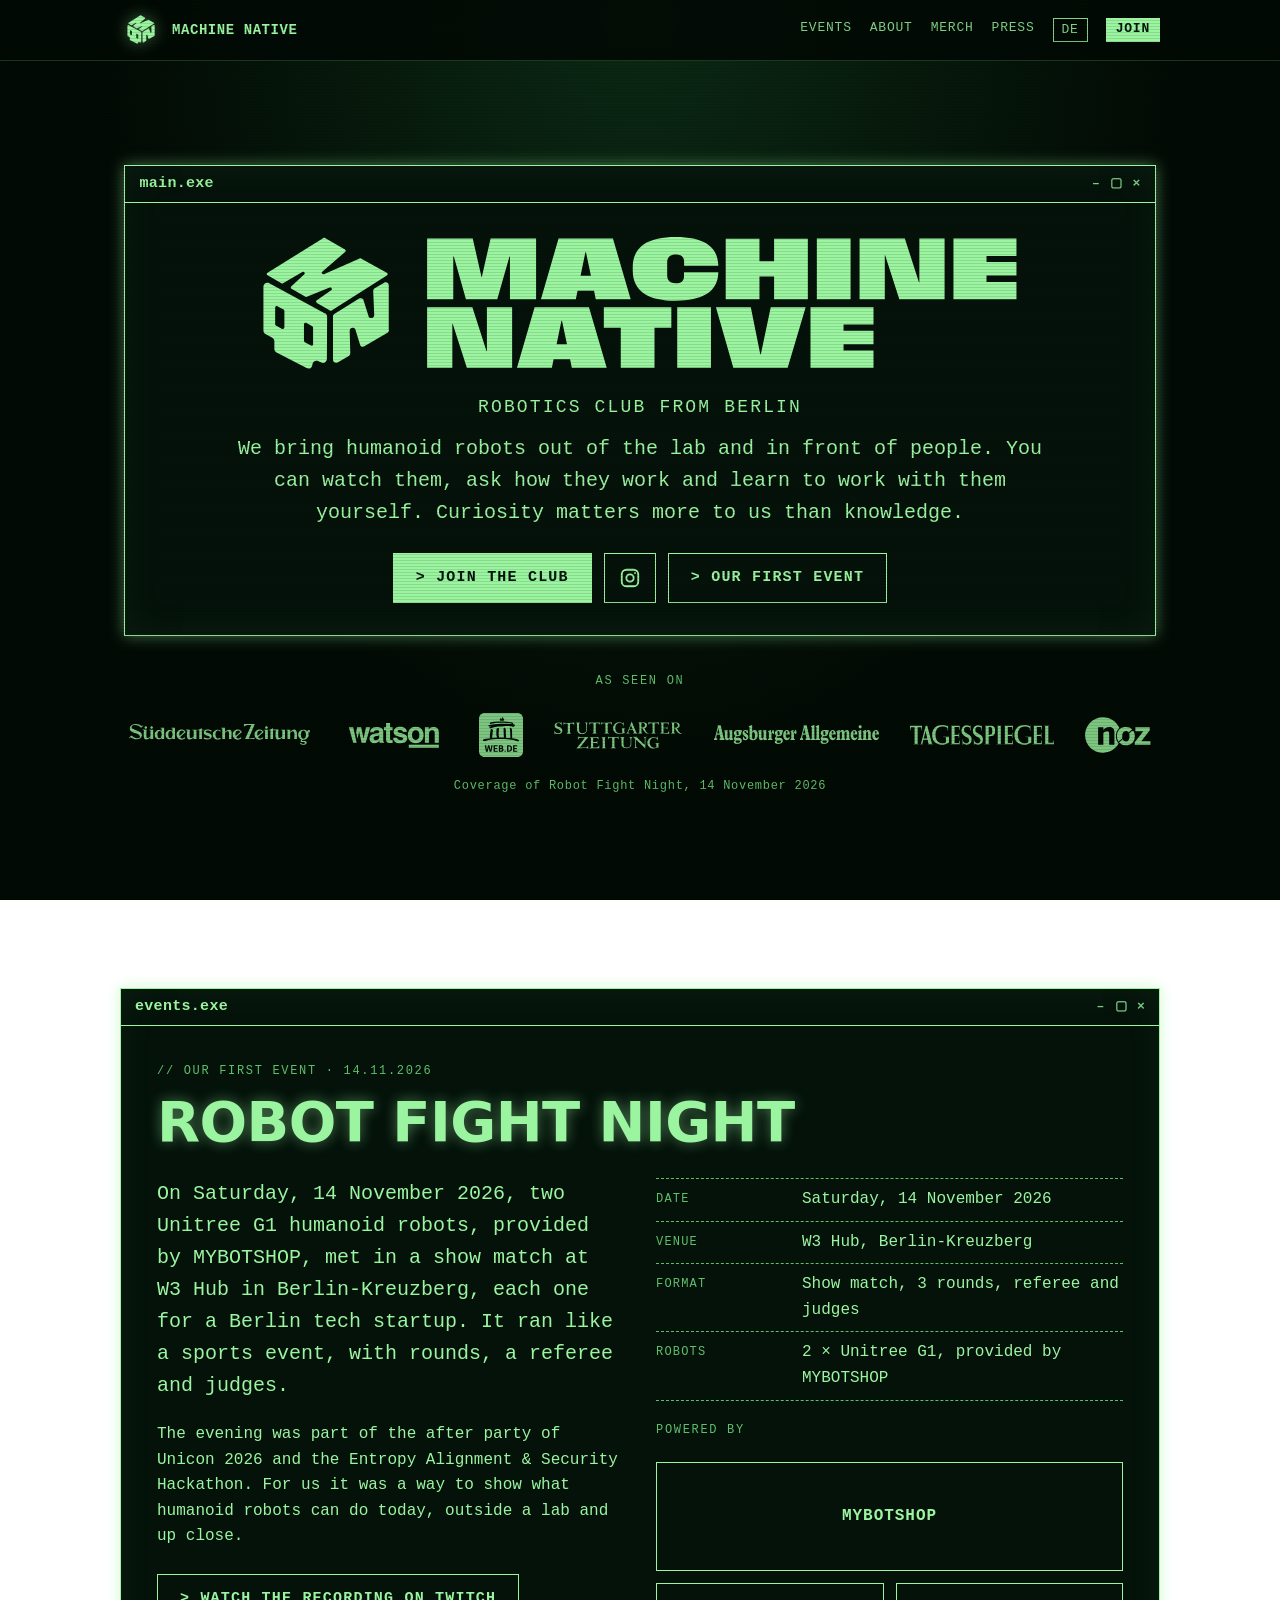
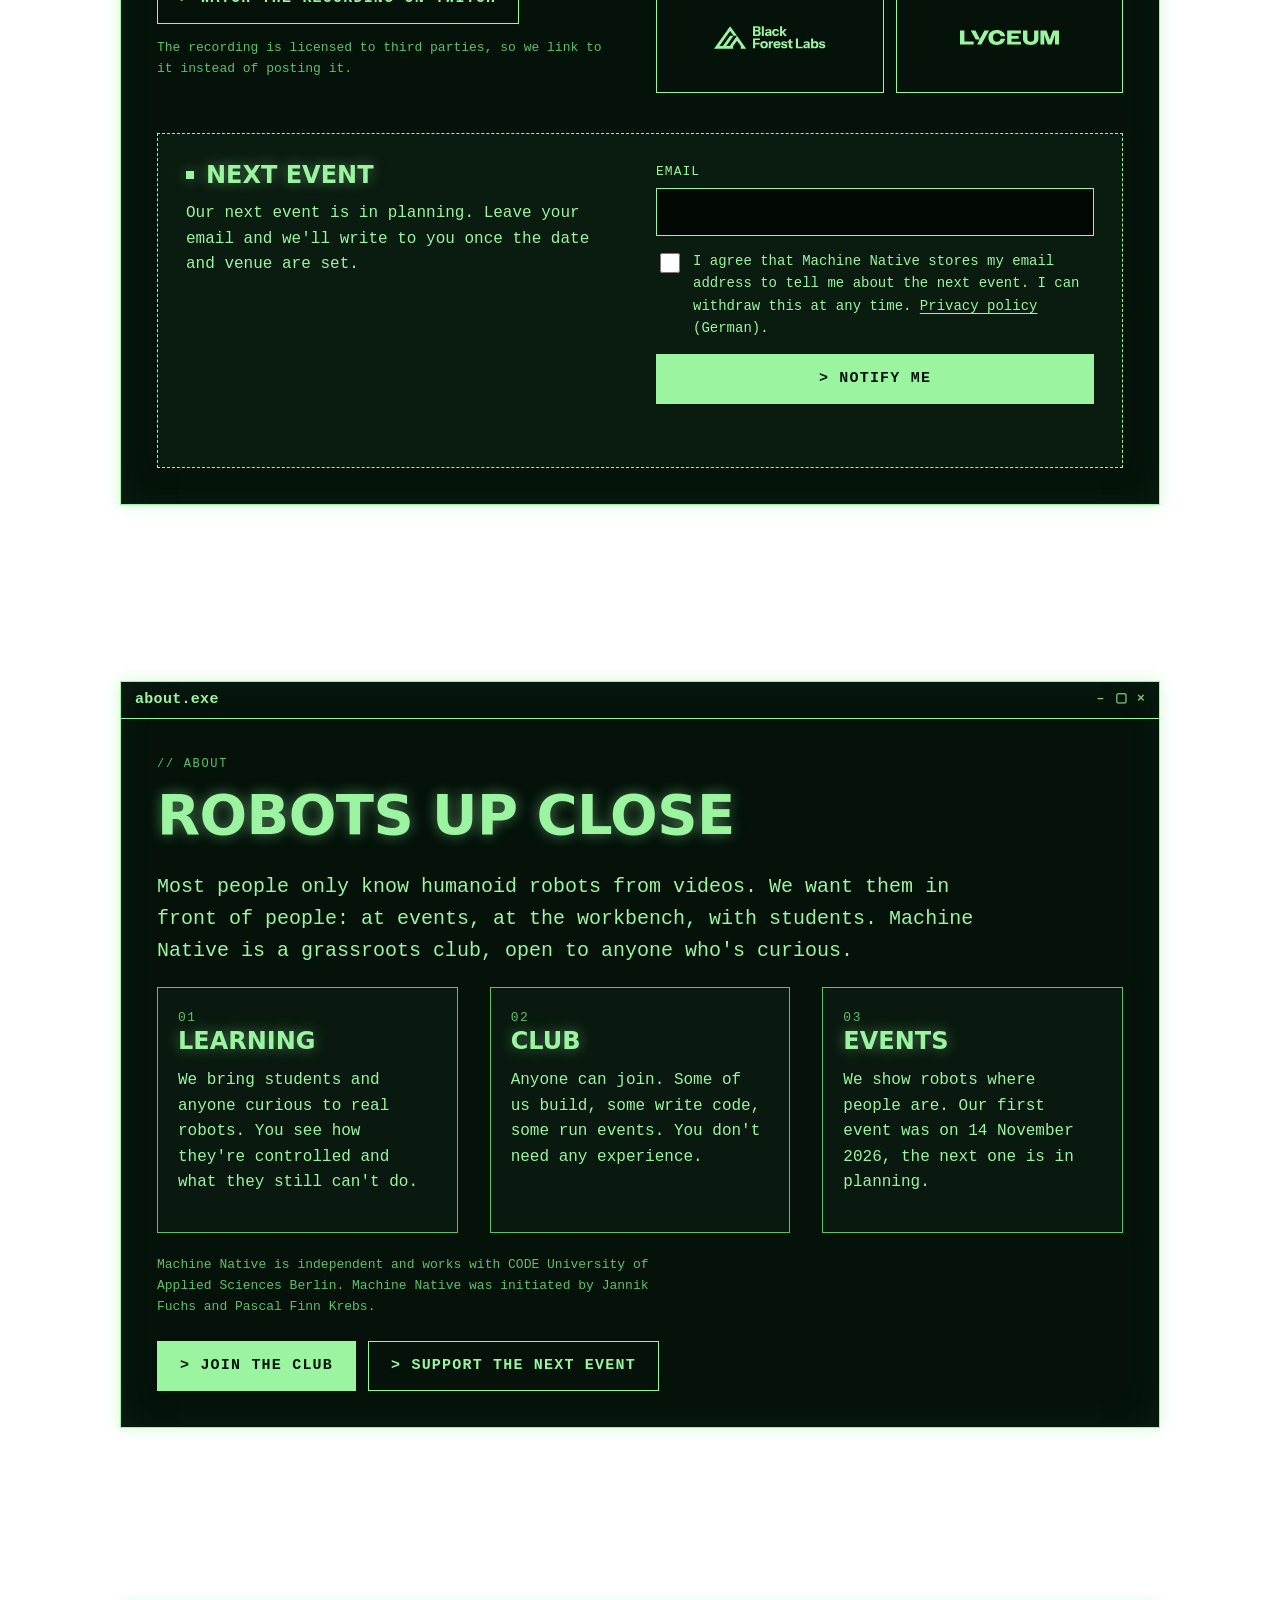
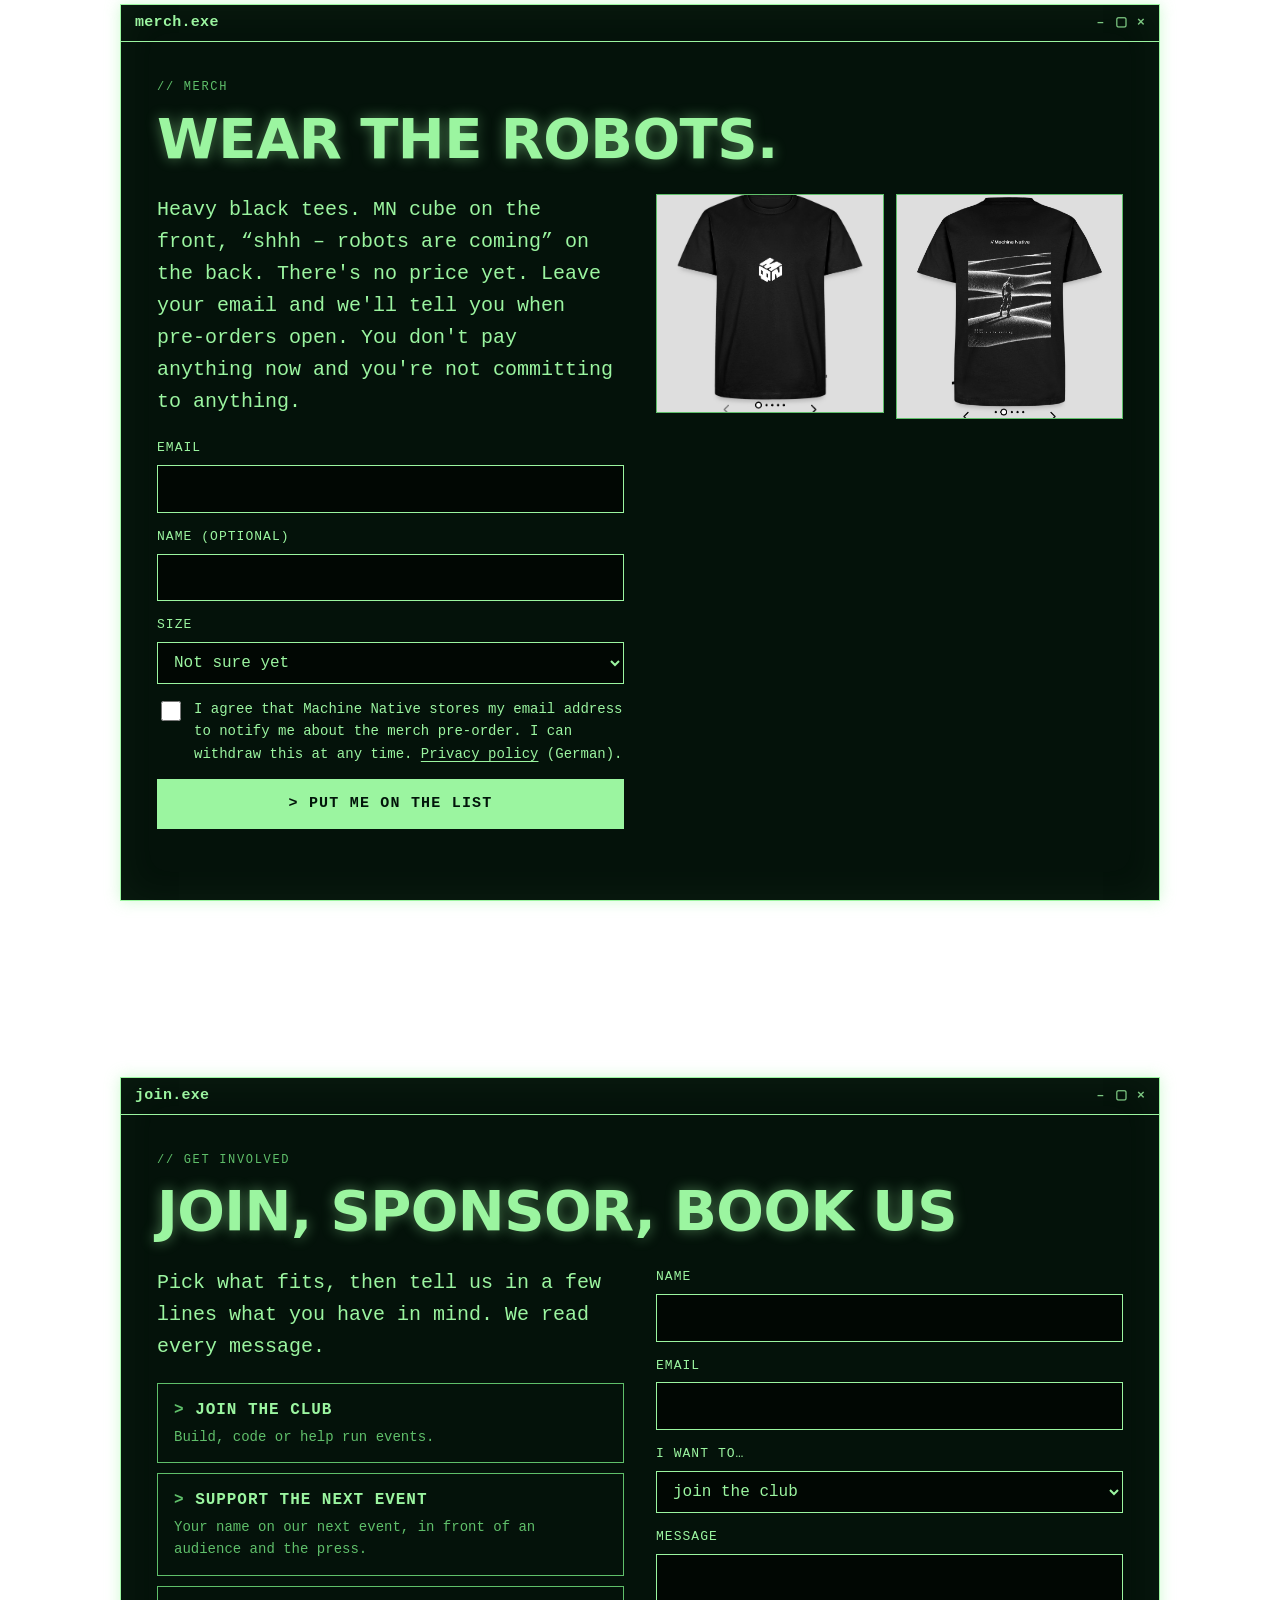
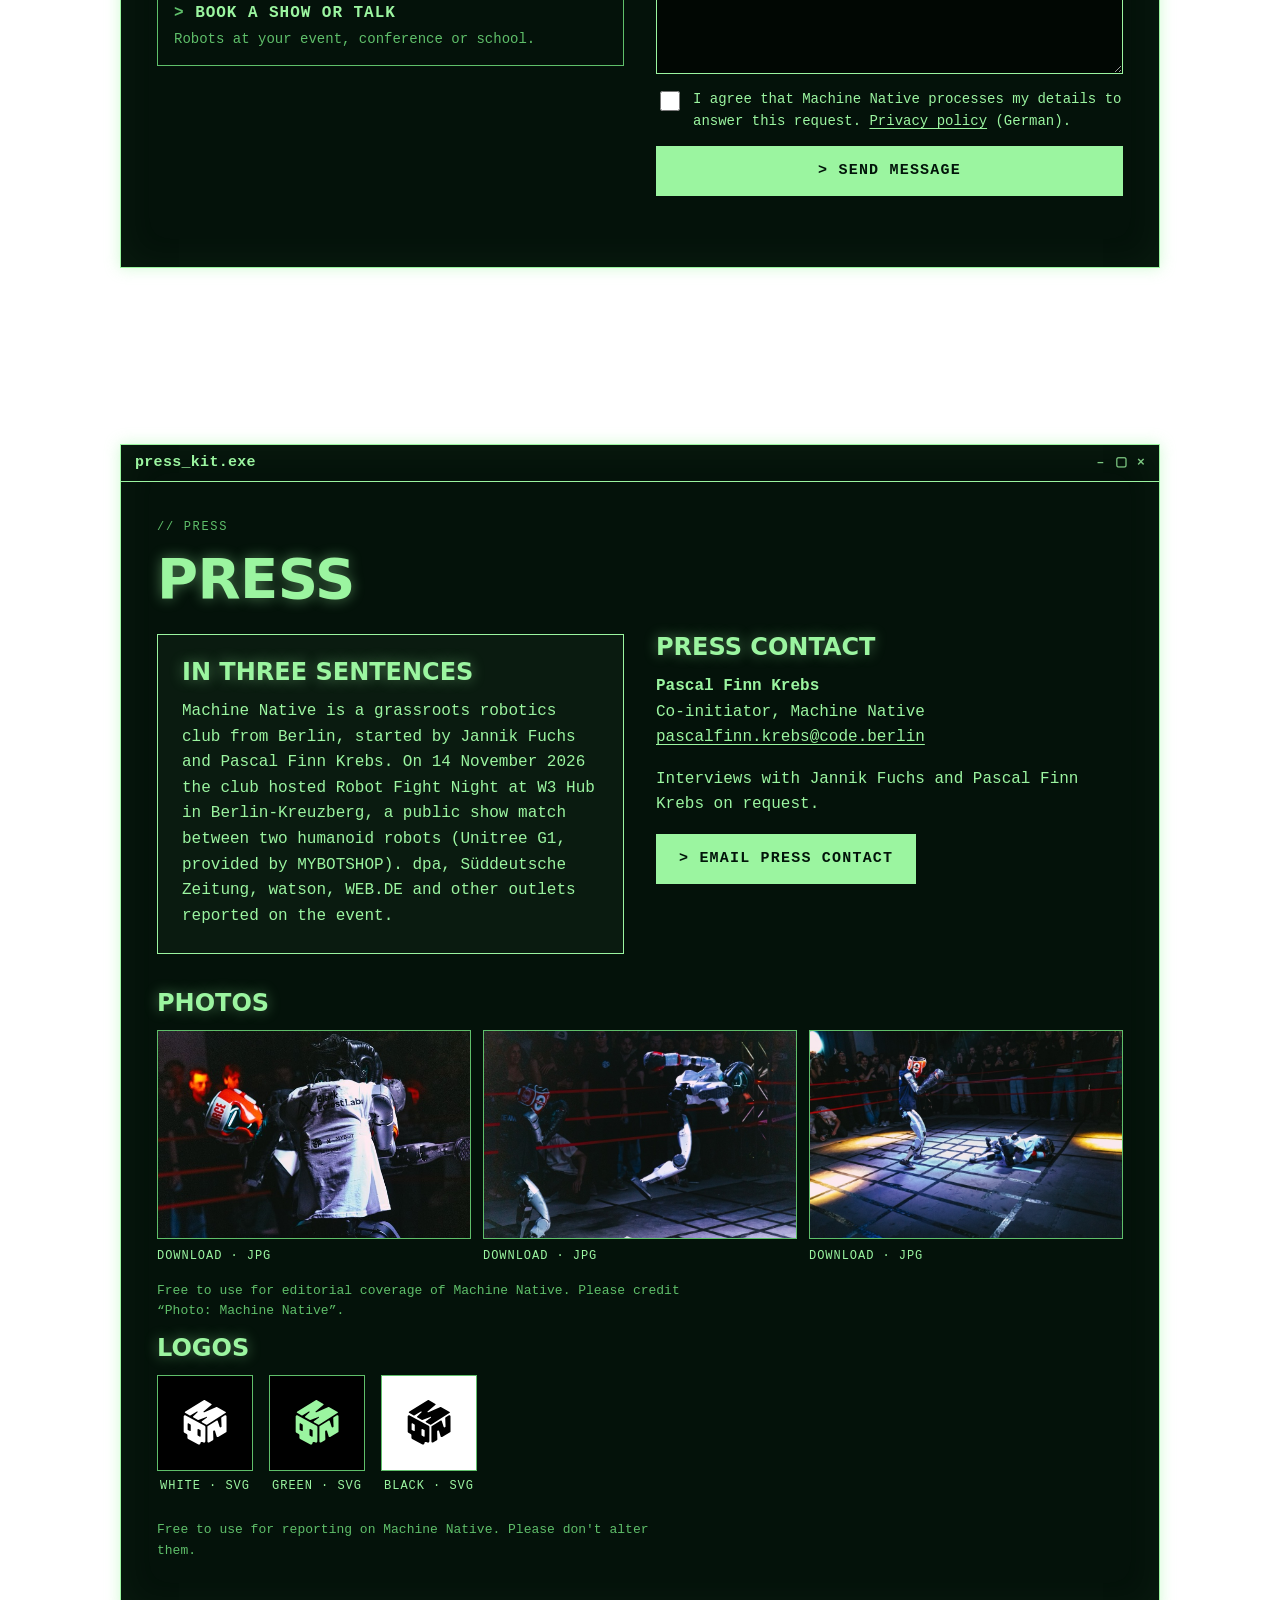
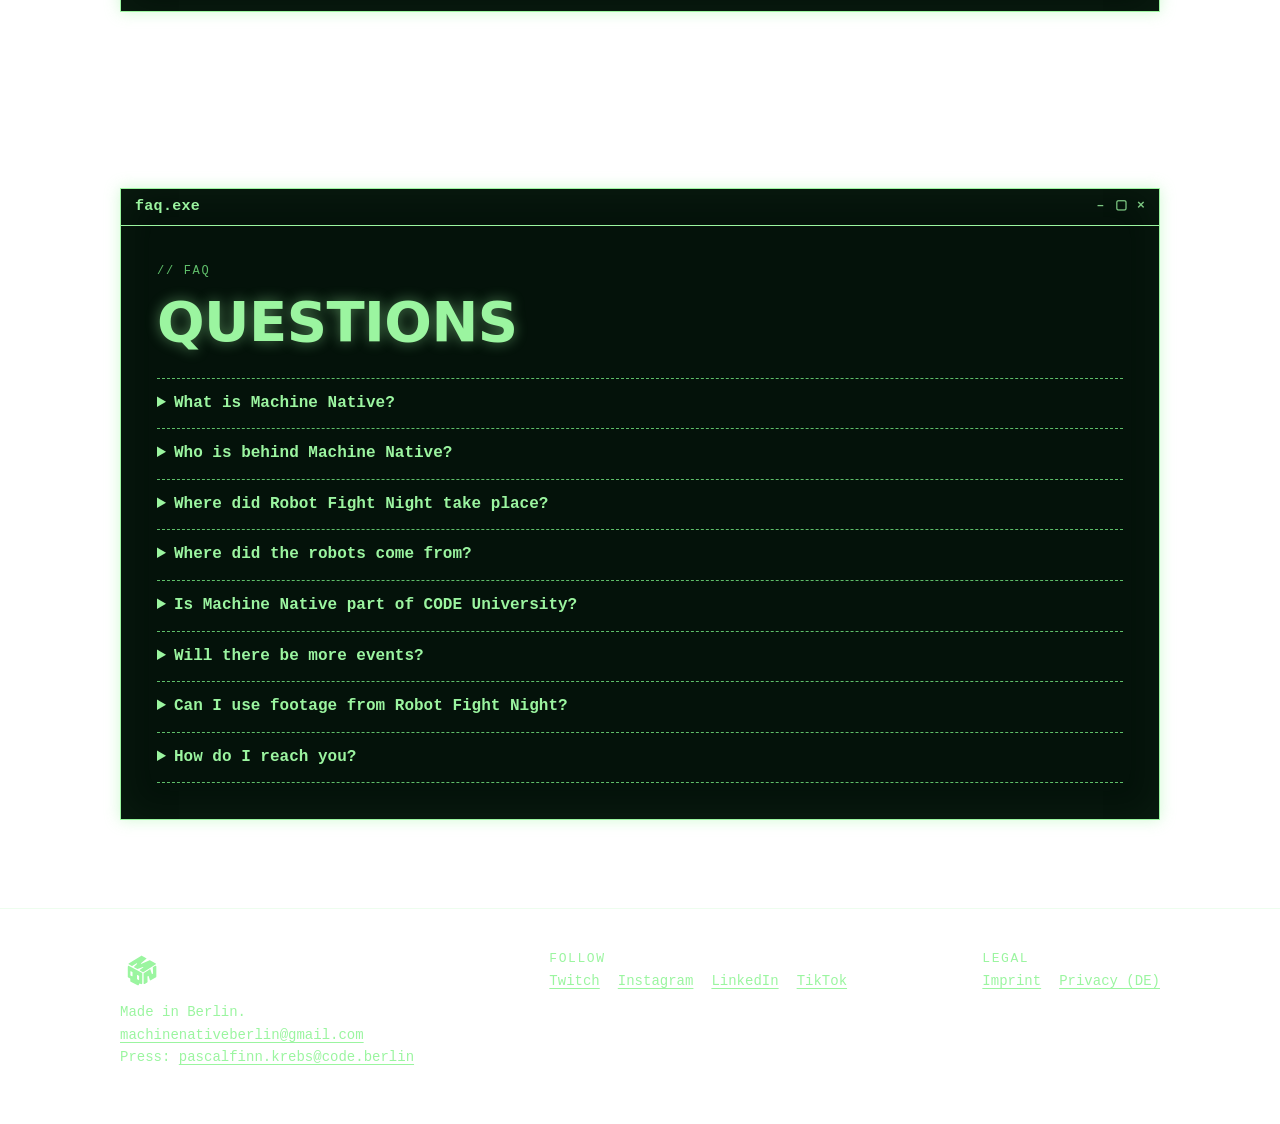
==== commit bce93f05: "Sponsor boxes fill the event column Co-Authored-By: Claude Opus 5.5 <noreply@anthropic.com>" ====
--- a/index.html
+++ b/index.html
@@ -46,7 +46,7 @@
 <div class="win "><div class="win-bar"><span>events.exe</span><span class="ctl" aria-hidden="true"><span>–</span><span>▢</span><span>×</span></span></div><div class="win-body"><p class="eyebrow">// our first event · 14.11.2026</p><h2>Robot Fight Night</h2>
 <div class="grid g2"><div><p class="lede">On Saturday, 14 November 2026, two Unitree G1 humanoid robots, provided by MYBOTSHOP, met in a show match at W3 Hub in Berlin-Kreuzberg, each one for a Berlin tech startup. It ran like a sports event, with rounds, a referee and judges.</p><p>The evening was part of the after party of Unicon 2026 and the Entropy Alignment & Security Hackathon. For us it was a way to show what humanoid robots can do today, outside a lab and up close.</p>
 <div class="btns"><a class="btn ghost" href="https://www.twitch.tv/machinenative" target="_blank" rel="noopener">Watch the recording on Twitch</a></div><p class="note">The recording is licensed to third parties, so we link to it instead of posting it.</p></div>
-<div><ul class="facts"><li><b>Date</b><span>Saturday, 14 November 2026</span></li><li><b>Venue</b><span>W3 Hub, Berlin-Kreuzberg</span></li><li><b>Format</b><span>Show match, 3 rounds, referee and judges</span></li><li><b>Robots</b><span>2 × Unitree G1, provided by MYBOTSHOP</span></li></ul>
+<div class="event-side"><ul class="facts"><li><b>Date</b><span>Saturday, 14 November 2026</span></li><li><b>Venue</b><span>W3 Hub, Berlin-Kreuzberg</span></li><li><b>Format</b><span>Show match, 3 rounds, referee and judges</span></li><li><b>Robots</b><span>2 × Unitree G1, provided by MYBOTSHOP</span></li></ul>
 <p class="eyebrow">Powered by</p><div class="sponsors"><a class="sponsor" href="https://www.mybotshop.de" target="_blank" rel="noopener" title="Robots provided by MYBOTSHOP">MYBOTSHOP</a><a class="sponsor" href="https://bfl.ai" target="_blank" rel="noopener" aria-label="Black Forest Labs" title="Black Forest Labs"><span class="logo" style="--h:23px;--r:4.867;--src:url(/assets/sponsors/black-forest-labs.svg)"></span></a><a class="sponsor" href="https://lyceum.technology" target="_blank" rel="noopener" aria-label="Lyceum" title="Lyceum"><span class="logo" style="--h:15px;--r:6.634;--src:url(/assets/sponsors/lyceum.svg)"></span></a></div></div></div>
 <div class="next" id="next"><div><h3><span class="dot" aria-hidden="true"></span>Next event</h3><p>Our next event is in planning. Leave your email and we'll write to you once the date and venue are set.</p></div><form method="POST" action="https://formspree.io/f/mljbjlge" data-formspree data-ok="You're in. We'll write when the date is set." data-fail="Something went wrong. Please write to machinenativeberlin@gmail.com." data-unset="Form not connected yet (Formspree ID missing).">
     <label>Email<input type="email" name="email" required autocomplete="email"></label>
--- a/assets/style.css
+++ b/assets/style.css
@@ -164,7 +164,10 @@
 .facts { list-style: none; padding: 0; margin: 0 0 20px; border-top: 1px dashed var(--g-dim); }
 .facts li { display: flex; gap: 16px; padding: 8px 0; border-bottom: 1px dashed var(--g-dim); }
 .facts b { flex: 0 0 130px; font-weight: 400; color: var(--g-dim); text-transform: uppercase; font-size: 12px; letter-spacing: .1em; padding-top: 3px; }
-.sponsors { display: flex; flex-wrap: wrap; gap: 12px; margin: 8px 0 20px; }
+.event-side { display: flex; flex-direction: column; }
+.sponsors { display: grid; grid-template-columns: 1fr 1fr; grid-auto-rows: 1fr; gap: 12px; flex: 1; margin: 8px 0 0; } /* fills the column to the right and down to the bottom of the text */
+.sponsors .sponsor { justify-content: center; }
+.sponsors .sponsor:first-child { grid-column: 1 / -1; } /* MYBOTSHOP spans the full width above the two logos */
 .sponsor .logo { opacity: 1; }
 a.sponsor:hover .logo, a.sponsor:focus-visible .logo { background: #fff; }
 .sponsor { display: flex; align-items: center; min-height: 46px; text-decoration: none; border: 1px solid var(--g); padding: 10px 18px; font-weight: 700; letter-spacing: .06em; text-transform: uppercase; }
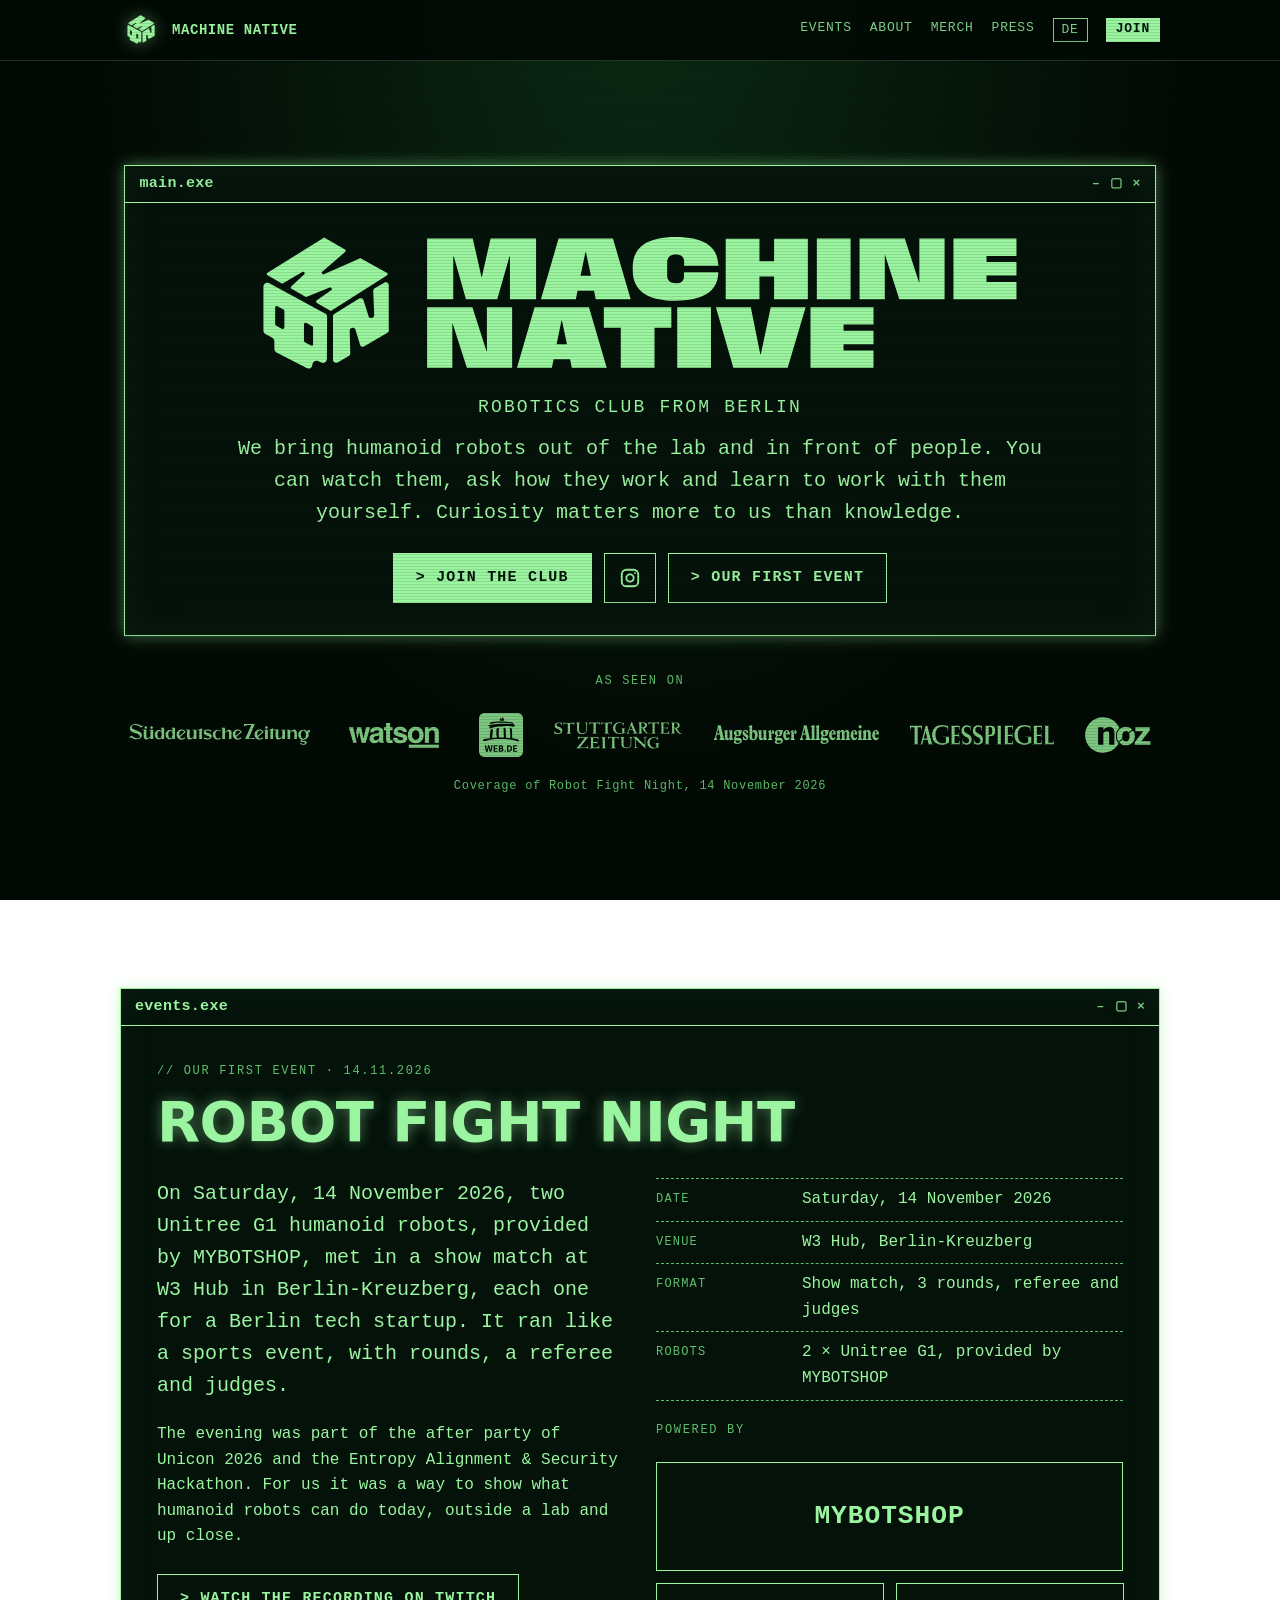
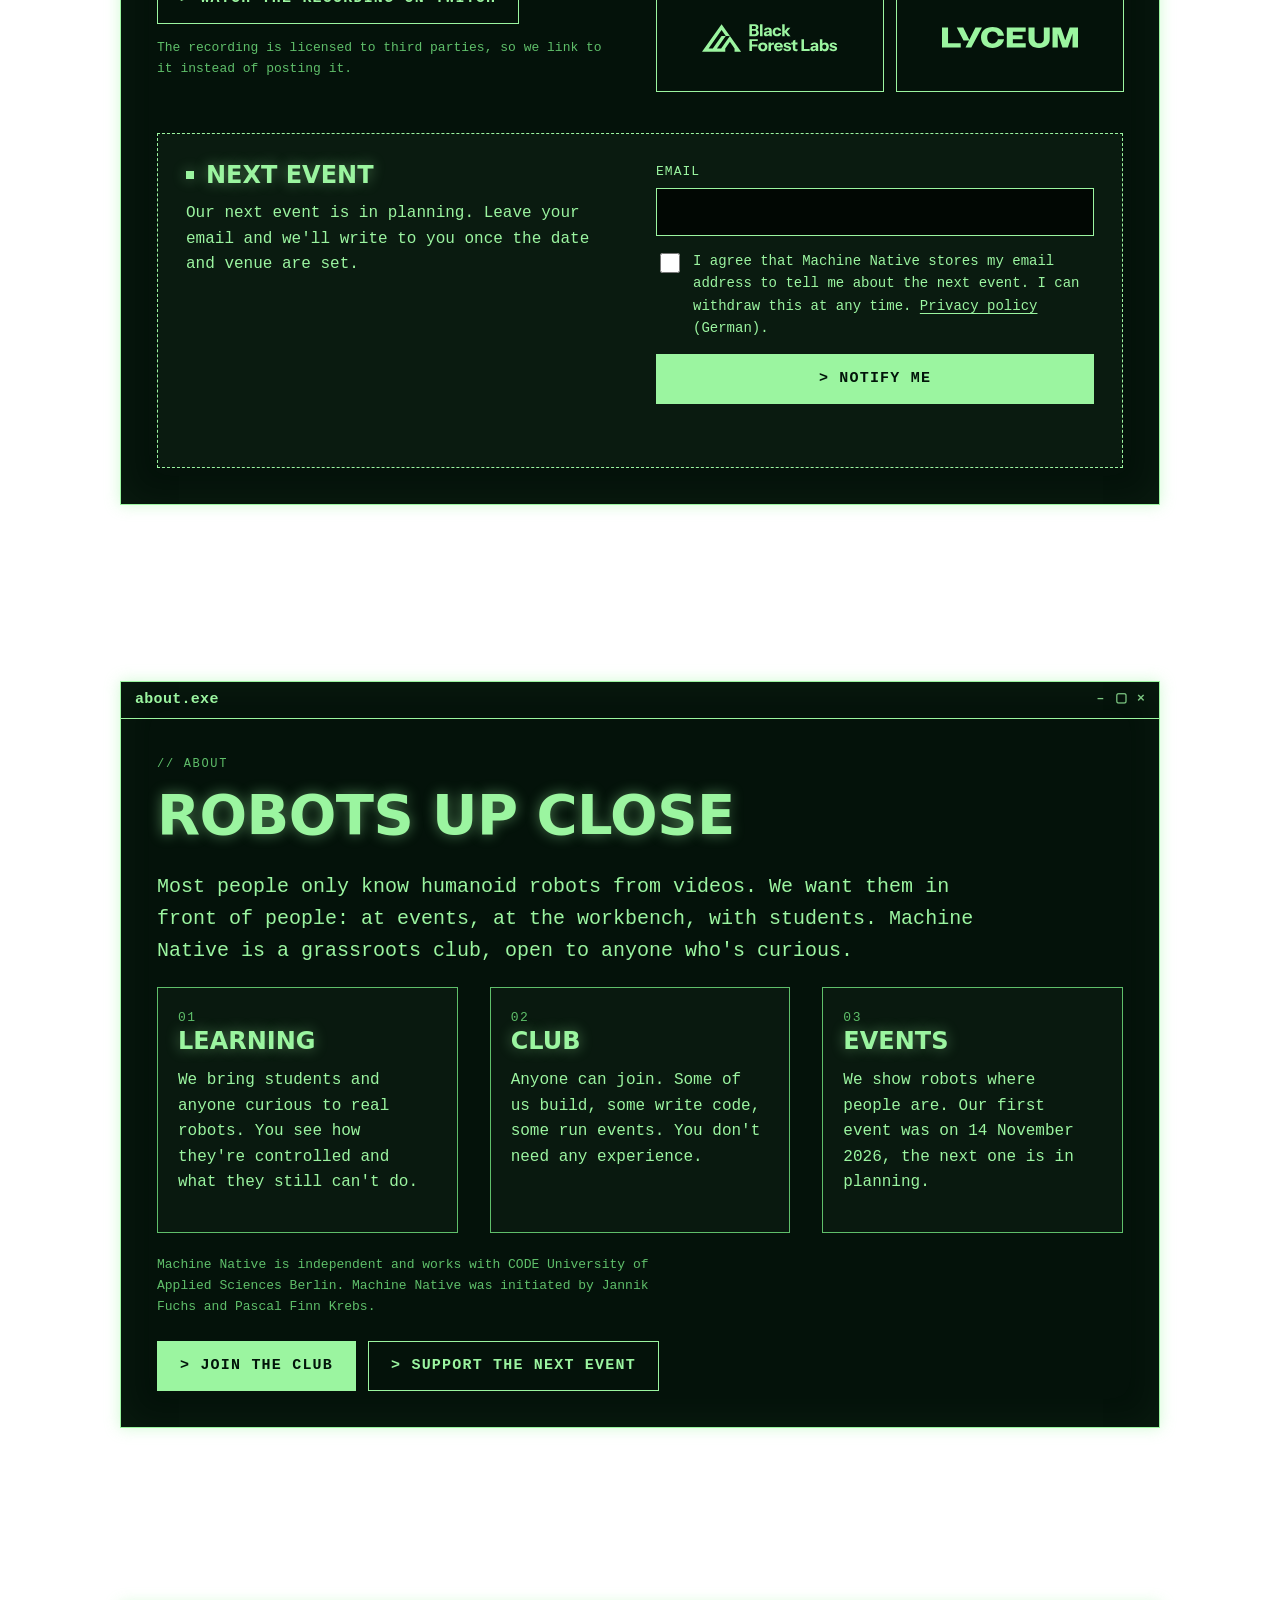
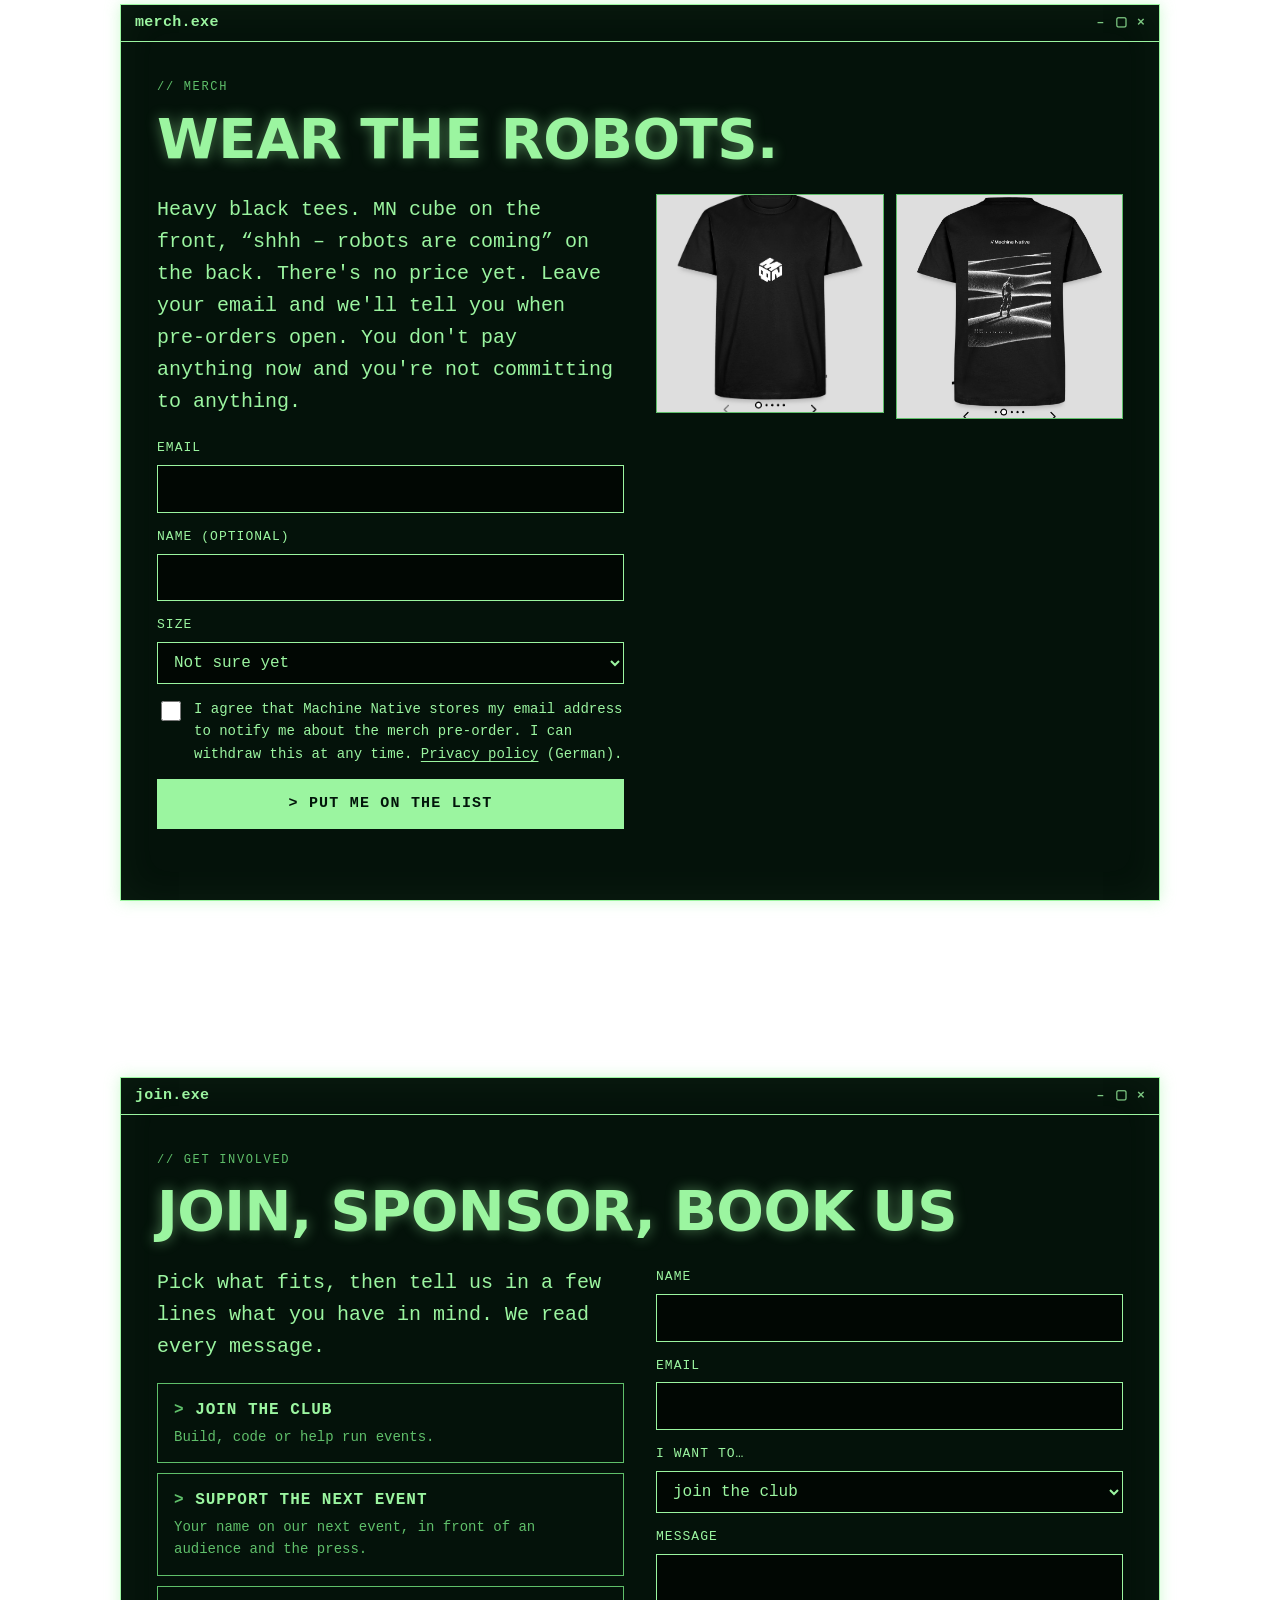
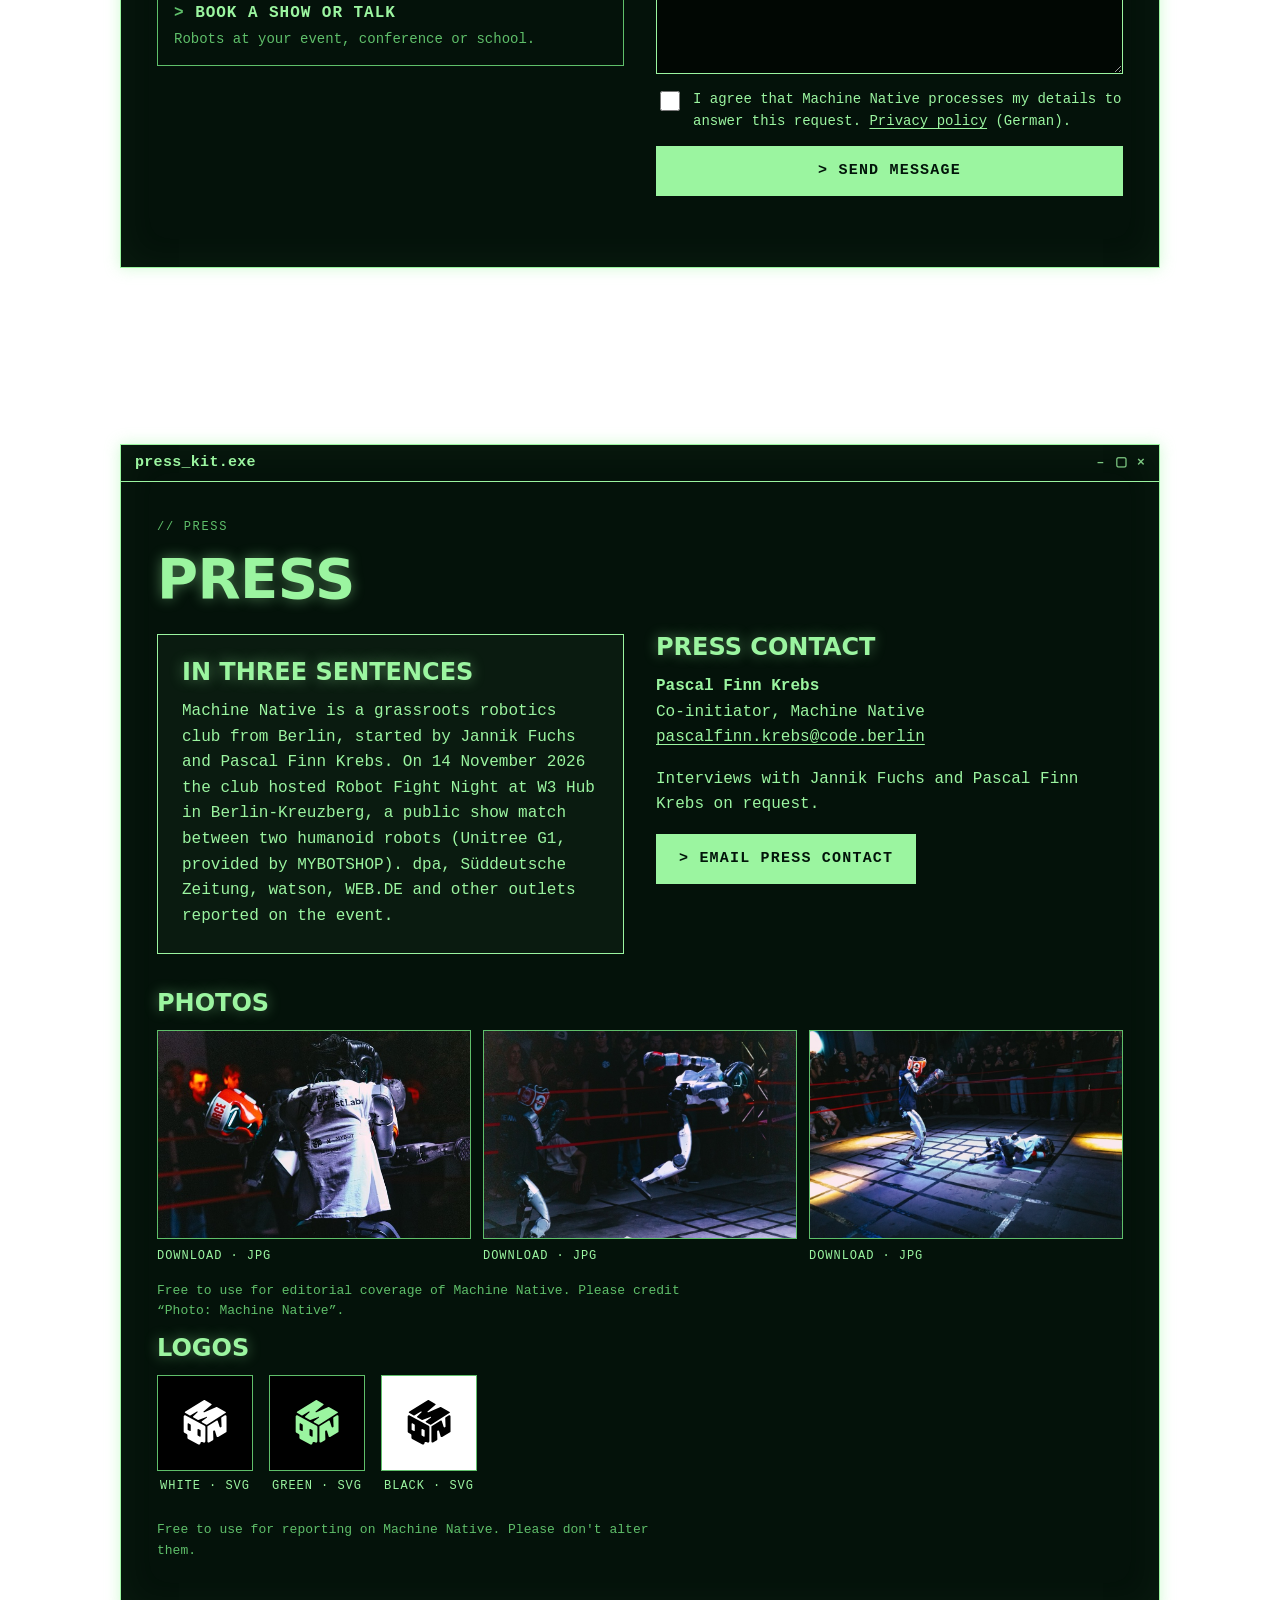
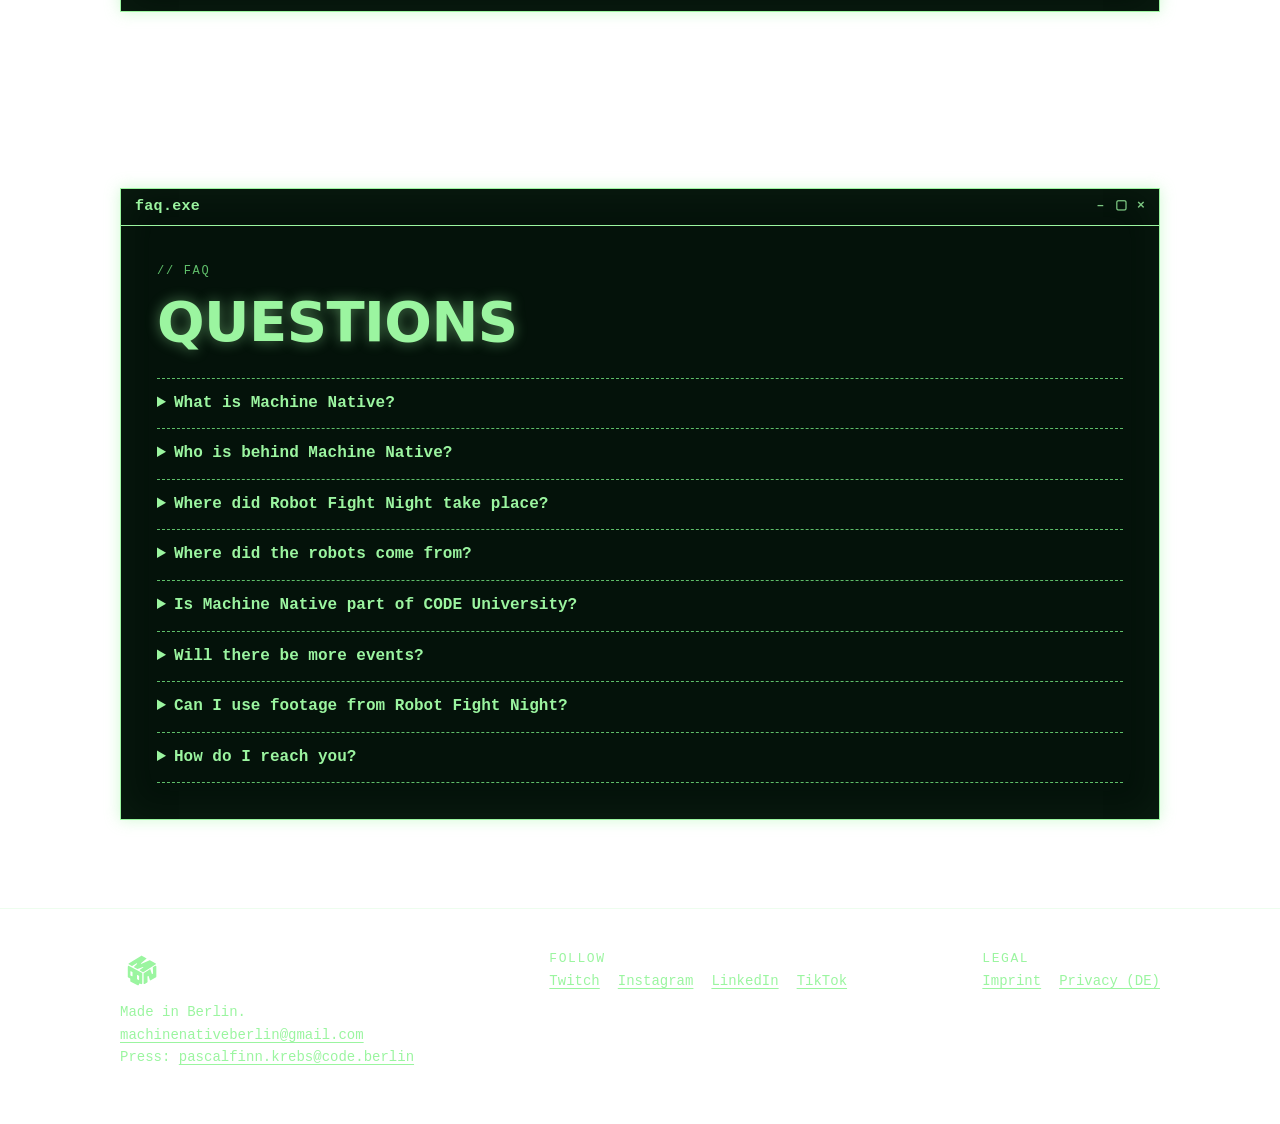
==== commit 4bd02d7d: "Sponsor logos scale with their boxes Co-Authored-By: Claude Opus 5.5 <noreply@anthropic.com>" ====
--- a/index.html
+++ b/index.html
@@ -20,7 +20,7 @@
 <meta property="og:image:height" content="630">
 <meta name="twitter:card" content="summary_large_image">
 <meta name="theme-color" content="#020a04">
-<link rel="icon" href="/assets/logo-green.svg" type="image/svg+xml">
+<link rel="icon" href="/favicon.ico" sizes="48x48"><link rel="icon" href="/assets/favicon-32.png" type="image/png" sizes="32x32"><link rel="icon" href="/assets/icon-192.png" type="image/png" sizes="192x192"><link rel="apple-touch-icon" href="/assets/apple-touch-icon.png">
 <link rel="stylesheet" href="/assets/style.css">
 <script>document.documentElement.classList.add("js")</script>
 <script type="application/ld+json">[{"@context":"https://schema.org","@type":"Organization","@id":"https://www.machine-native.com/#org","name":"Machine Native","alternateName":["Machine Native Berlin","MN Berlin"],"url":"https://www.machine-native.com/","logo":"https://www.machine-native.com/assets/logo-green.svg","email":"machinenativeberlin@gmail.com","description":"Machine Native is a robotics club from Berlin. We bring humanoid robots out of the lab and in front of people. Our first event was Robot Fight Night on 14 November 2026 in Kreuzberg.","address":{"@type":"PostalAddress","addressLocality":"Berlin","addressCountry":"DE"},"founder":[{"@type":"Person","@id":"https://www.machine-native.com/#jannik-fuchs","name":"Jannik Fuchs","jobTitle":"Co-initiator","worksFor":{"@id":"https://www.machine-native.com/#org"},"sameAs":["https://www.linkedin.com/in/jannik-fuchs-31487224a"]},{"@type":"Person","@id":"https://www.machine-native.com/#pascal-finn-krebs","name":"Pascal Finn Krebs","jobTitle":"Co-initiator","worksFor":{"@id":"https://www.machine-native.com/#org"},"sameAs":["https://www.linkedin.com/in/pascal-finn-krebs"]}],"contactPoint":{"@type":"ContactPoint","contactType":"press","email":"pascalfinn.krebs@code.berlin","name":"Pascal Finn Krebs"},"knowsAbout":["Robotics","Humanoid robots","Robot boxing","Robotik","Roboter"],"sameAs":["https://www.twitch.tv/machinenative","https://www.instagram.com/machinenative","https://www.linkedin.com/company/machine-native","https://www.tiktok.com/@machine.native"]},{"@context":"https://schema.org","@type":"SportsEvent","name":"Robot Fight Night","alternateName":"Robot boxing Berlin","description":"On Saturday, 14 November 2026, two Unitree G1 humanoid robots, provided by MYBOTSHOP, met in a show match at W3 Hub in Berlin-Kreuzberg, each one for a Berlin tech startup. It ran like a sports event, with rounds, a referee and judges.","startDate":"2026-11-14T22:30:00+01:00","eventStatus":"https://schema.org/EventScheduled","eventAttendanceMode":"https://schema.org/OfflineEventAttendanceMode","inLanguage":"en","location":{"@type":"Place","name":"W3 Hub","address":{"@type":"PostalAddress","addressLocality":"Berlin","addressRegion":"Kreuzberg","addressCountry":"DE"}},"organizer":[{"@id":"https://www.machine-native.com/#org"},{"@id":"https://www.machine-native.com/#jannik-fuchs"},{"@id":"https://www.machine-native.com/#pascal-finn-krebs"}],"sponsor":[{"@type":"Organization","name":"MYBOTSHOP","url":"https://www.mybotshop.de"},{"@type":"Organization","name":"Black Forest Labs","url":"https://bfl.ai"},{"@type":"Organization","name":"Lyceum","url":"https://lyceum.technology"}],"subjectOf":[{"@type":"VideoObject","name":"Boxen ohne Menschen: Zwei Roboter kämpfen in Berlin um den Sieg","url":"https://www.sueddeutsche.de/panorama/boxen-ohne-menschen-zwei-roboter-kaempfen-in-berlin-um-den-sieg-li.3580808","publisher":{"@type":"Organization","name":"Süddeutsche Zeitung"}},{"@type":"VideoObject","name":"Boxen ohne Menschen: Zwei Roboter kämpfen in Berlin um den Sieg","url":"https://web.de/magazine/wissen/videos/wissenschaft-technik/roboter-kaempfen-berlin-sieg-42947954","publisher":{"@type":"Organization","name":"WEB.DE"}},{"@type":"VideoObject","name":"Boxen ohne Menschen: Zwei Roboter kämpfen in Berlin um den Sieg","url":"https://www.youtube.com/watch?v=Tl415tUNTS0","publisher":{"@type":"Organization","name":"Stuttgarter Zeitung"}},{"@type":"VideoObject","name":"Boxen ohne Menschen: Zwei Roboter kämpfen in Berlin um den Sieg","url":"https://www.youtube.com/watch?v=g8Rgn8hKUPI","publisher":{"@type":"Organization","name":"Der Tagesspiegel"}},{"@type":"VideoObject","name":"Boxen ohne Menschen: Zwei Roboter kämpfen in Berlin um den Sieg","url":"https://www.noz.de/videos/video/Boxen-ohne-Menschen-Zwei-Roboter-k%C3%A4mpfen-in-Berlin-um-den-Sieg-51751649","publisher":{"@type":"Organization","name":"NOZ"}}]},{"@context":"https://schema.org","@type":"FAQPage","inLanguage":"en","mainEntity":[{"@type":"Question","name":"What is Machine Native?","acceptedAnswer":{"@type":"Answer","text":"A robotics club from Berlin. We bring students and anyone curious to real humanoid robots, and we put on public robot events."}},{"@type":"Question","name":"Who is behind Machine Native?","acceptedAnswer":{"@type":"Answer","text":"The club was initiated by Jannik Fuchs and Pascal Finn Krebs."}},{"@type":"Question","name":"Where did Robot Fight Night take place?","acceptedAnswer":{"@type":"Answer","text":"At W3 Hub in Berlin-Kreuzberg on 14 November 2026, at the after party of Unicon 2026 and the Entropy Alignment & Security Hackathon. Two humanoid robots met in a show boxing match."}},{"@type":"Question","name":"Where did the robots come from?","acceptedAnswer":{"@type":"Answer","text":"MYBOTSHOP provided both Unitree G1 humanoid robots for Robot Fight Night. MYBOTSHOP (mybotshop.de) sells and supports robots from Unitree and other makers in Germany."}},{"@type":"Question","name":"Is Machine Native part of CODE University?","acceptedAnswer":{"@type":"Answer","text":"No. We are independent and work with CODE University of Applied Sciences Berlin."}},{"@type":"Question","name":"Will there be more events?","acceptedAnswer":{"@type":"Answer","text":"Yes, the next one is in planning. Sign up in the events section and we'll email you the date."}},{"@type":"Question","name":"Can I use footage from Robot Fight Night?","acceptedAnswer":{"@type":"Answer","text":"The recording is licensed to third parties, so please link to it. Press photos are in the press section. For anything else, write to pascalfinn.krebs@code.berlin."}},{"@type":"Question","name":"How do I reach you?","acceptedAnswer":{"@type":"Answer","text":"General: machinenativeberlin@gmail.com. Press: pascalfinn.krebs@code.berlin."}}]}]</script>
@@ -47,7 +47,7 @@
 <div class="grid g2"><div><p class="lede">On Saturday, 14 November 2026, two Unitree G1 humanoid robots, provided by MYBOTSHOP, met in a show match at W3 Hub in Berlin-Kreuzberg, each one for a Berlin tech startup. It ran like a sports event, with rounds, a referee and judges.</p><p>The evening was part of the after party of Unicon 2026 and the Entropy Alignment & Security Hackathon. For us it was a way to show what humanoid robots can do today, outside a lab and up close.</p>
 <div class="btns"><a class="btn ghost" href="https://www.twitch.tv/machinenative" target="_blank" rel="noopener">Watch the recording on Twitch</a></div><p class="note">The recording is licensed to third parties, so we link to it instead of posting it.</p></div>
 <div class="event-side"><ul class="facts"><li><b>Date</b><span>Saturday, 14 November 2026</span></li><li><b>Venue</b><span>W3 Hub, Berlin-Kreuzberg</span></li><li><b>Format</b><span>Show match, 3 rounds, referee and judges</span></li><li><b>Robots</b><span>2 × Unitree G1, provided by MYBOTSHOP</span></li></ul>
-<p class="eyebrow">Powered by</p><div class="sponsors"><a class="sponsor" href="https://www.mybotshop.de" target="_blank" rel="noopener" title="Robots provided by MYBOTSHOP">MYBOTSHOP</a><a class="sponsor" href="https://bfl.ai" target="_blank" rel="noopener" aria-label="Black Forest Labs" title="Black Forest Labs"><span class="logo" style="--h:23px;--r:4.867;--src:url(/assets/sponsors/black-forest-labs.svg)"></span></a><a class="sponsor" href="https://lyceum.technology" target="_blank" rel="noopener" aria-label="Lyceum" title="Lyceum"><span class="logo" style="--h:15px;--r:6.634;--src:url(/assets/sponsors/lyceum.svg)"></span></a></div></div></div>
+<p class="eyebrow">Powered by</p><div class="sponsors"><a class="sponsor" href="https://www.mybotshop.de" target="_blank" rel="noopener" title="Robots provided by MYBOTSHOP"><span class="name">MYBOTSHOP</span></a><a class="sponsor" href="https://bfl.ai" target="_blank" rel="noopener" aria-label="Black Forest Labs" title="Black Forest Labs"><span class="logo" style="--h:23px;--r:4.867;--src:url(/assets/sponsors/black-forest-labs.svg)"></span></a><a class="sponsor" href="https://lyceum.technology" target="_blank" rel="noopener" aria-label="Lyceum" title="Lyceum"><span class="logo" style="--h:15px;--r:6.634;--src:url(/assets/sponsors/lyceum.svg)"></span></a></div></div></div>
 <div class="next" id="next"><div><h3><span class="dot" aria-hidden="true"></span>Next event</h3><p>Our next event is in planning. Leave your email and we'll write to you once the date and venue are set.</p></div><form method="POST" action="https://formspree.io/f/mljbjlge" data-formspree data-ok="You're in. We'll write when the date is set." data-fail="Something went wrong. Please write to machinenativeberlin@gmail.com." data-unset="Form not connected yet (Formspree ID missing).">
     <label>Email<input type="email" name="email" required autocomplete="email"></label>
        <input type="hidden" name="form" value="fight-alert">
--- a/assets/style.css
+++ b/assets/style.css
@@ -166,9 +166,11 @@
 .facts b { flex: 0 0 130px; font-weight: 400; color: var(--g-dim); text-transform: uppercase; font-size: 12px; letter-spacing: .1em; padding-top: 3px; }
 .event-side { display: flex; flex-direction: column; }
 .sponsors { display: grid; grid-template-columns: 1fr 1fr; grid-auto-rows: 1fr; gap: 12px; flex: 1; margin: 8px 0 0; } /* fills the column to the right and down to the bottom of the text */
-.sponsors .sponsor { justify-content: center; }
+.sponsors .sponsor { justify-content: center; container-type: size; }
 .sponsors .sponsor:first-child { grid-column: 1 / -1; } /* MYBOTSHOP spans the full width above the two logos */
-.sponsor .logo { opacity: 1; }
+/* logos (and the MYBOTSHOP name) grow and shrink with their box: as wide as fits, capped by the box height */
+.sponsor .logo { opacity: 1; width: min(72cqw, 62cqh * var(--r)); height: auto; max-width: none; }
+.sponsor .name { font-size: clamp(16px, min(30cqh, 7cqw), 30px); }
 a.sponsor:hover .logo, a.sponsor:focus-visible .logo { background: #fff; }
 .sponsor { display: flex; align-items: center; min-height: 46px; text-decoration: none; border: 1px solid var(--g); padding: 10px 18px; font-weight: 700; letter-spacing: .06em; text-transform: uppercase; }
 .card { border: 1px solid var(--g-dim); padding: 20px; background: rgba(155,245,160,.03); }
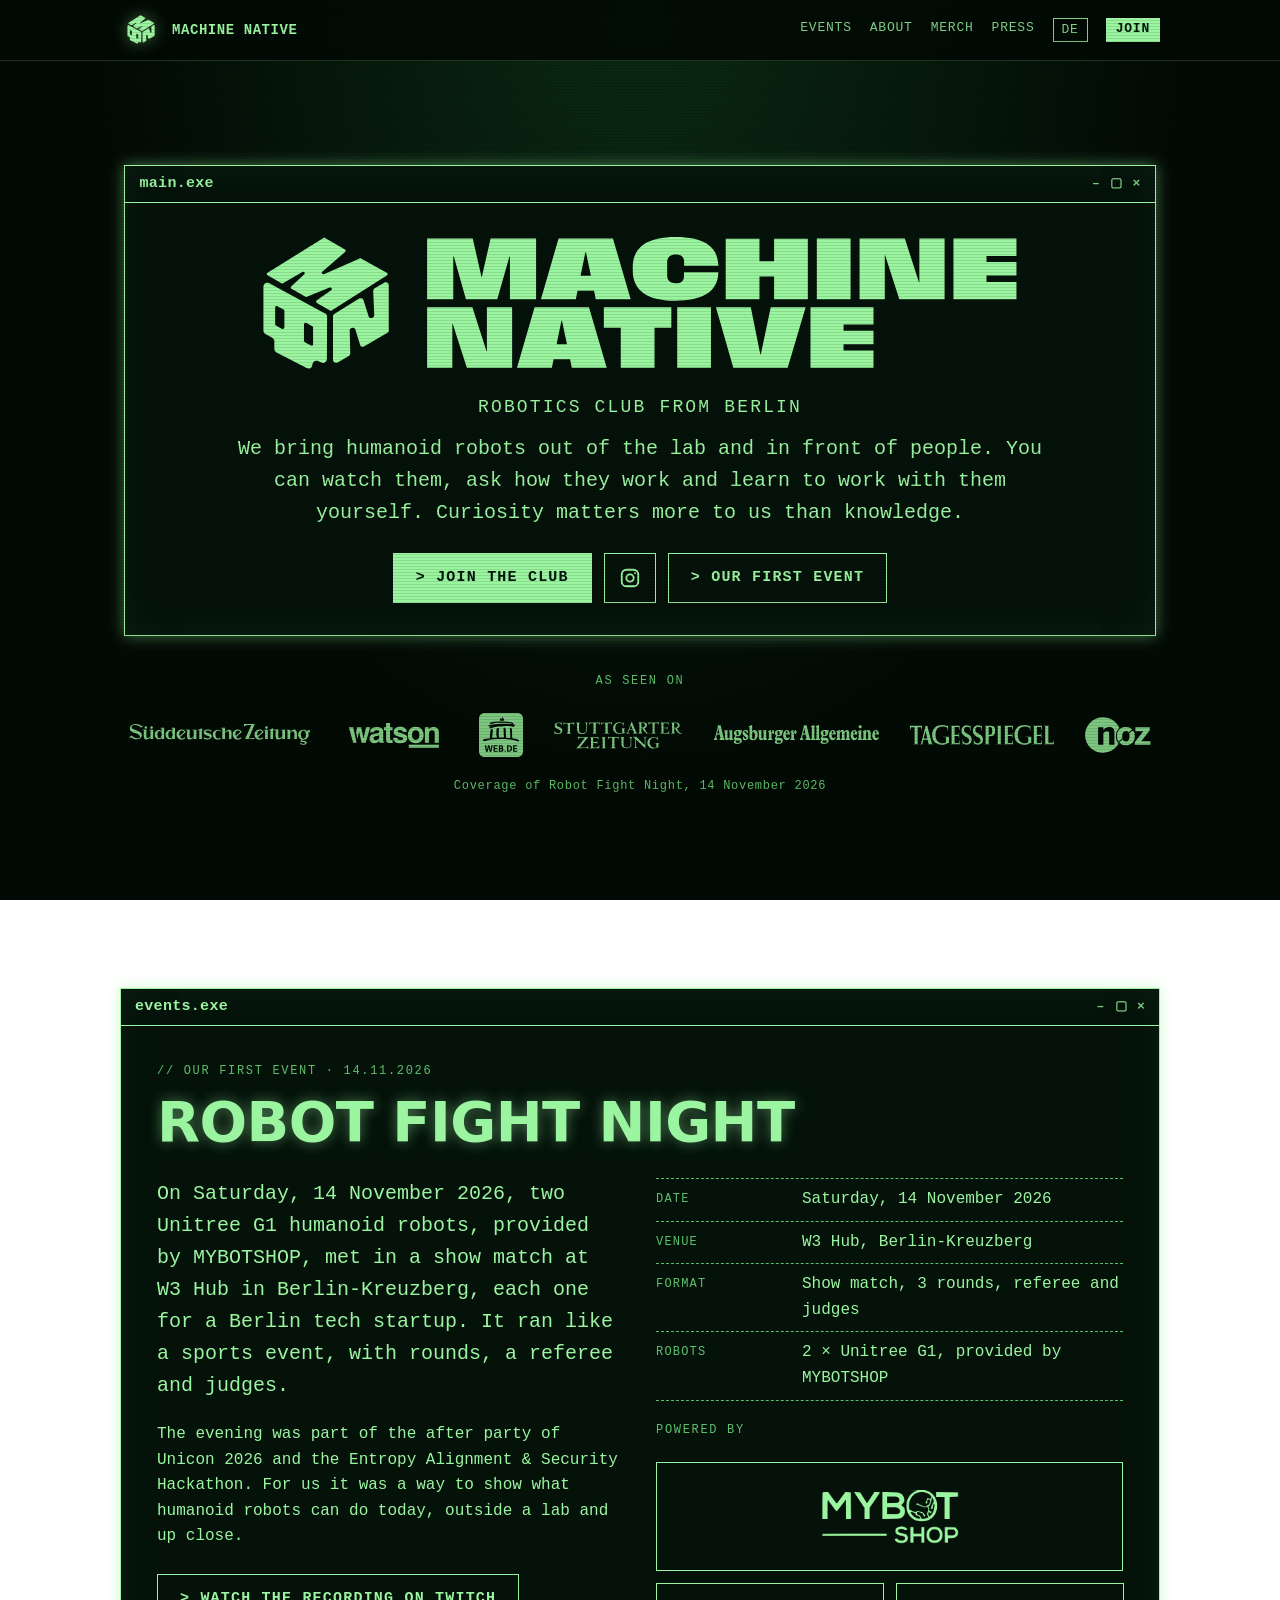
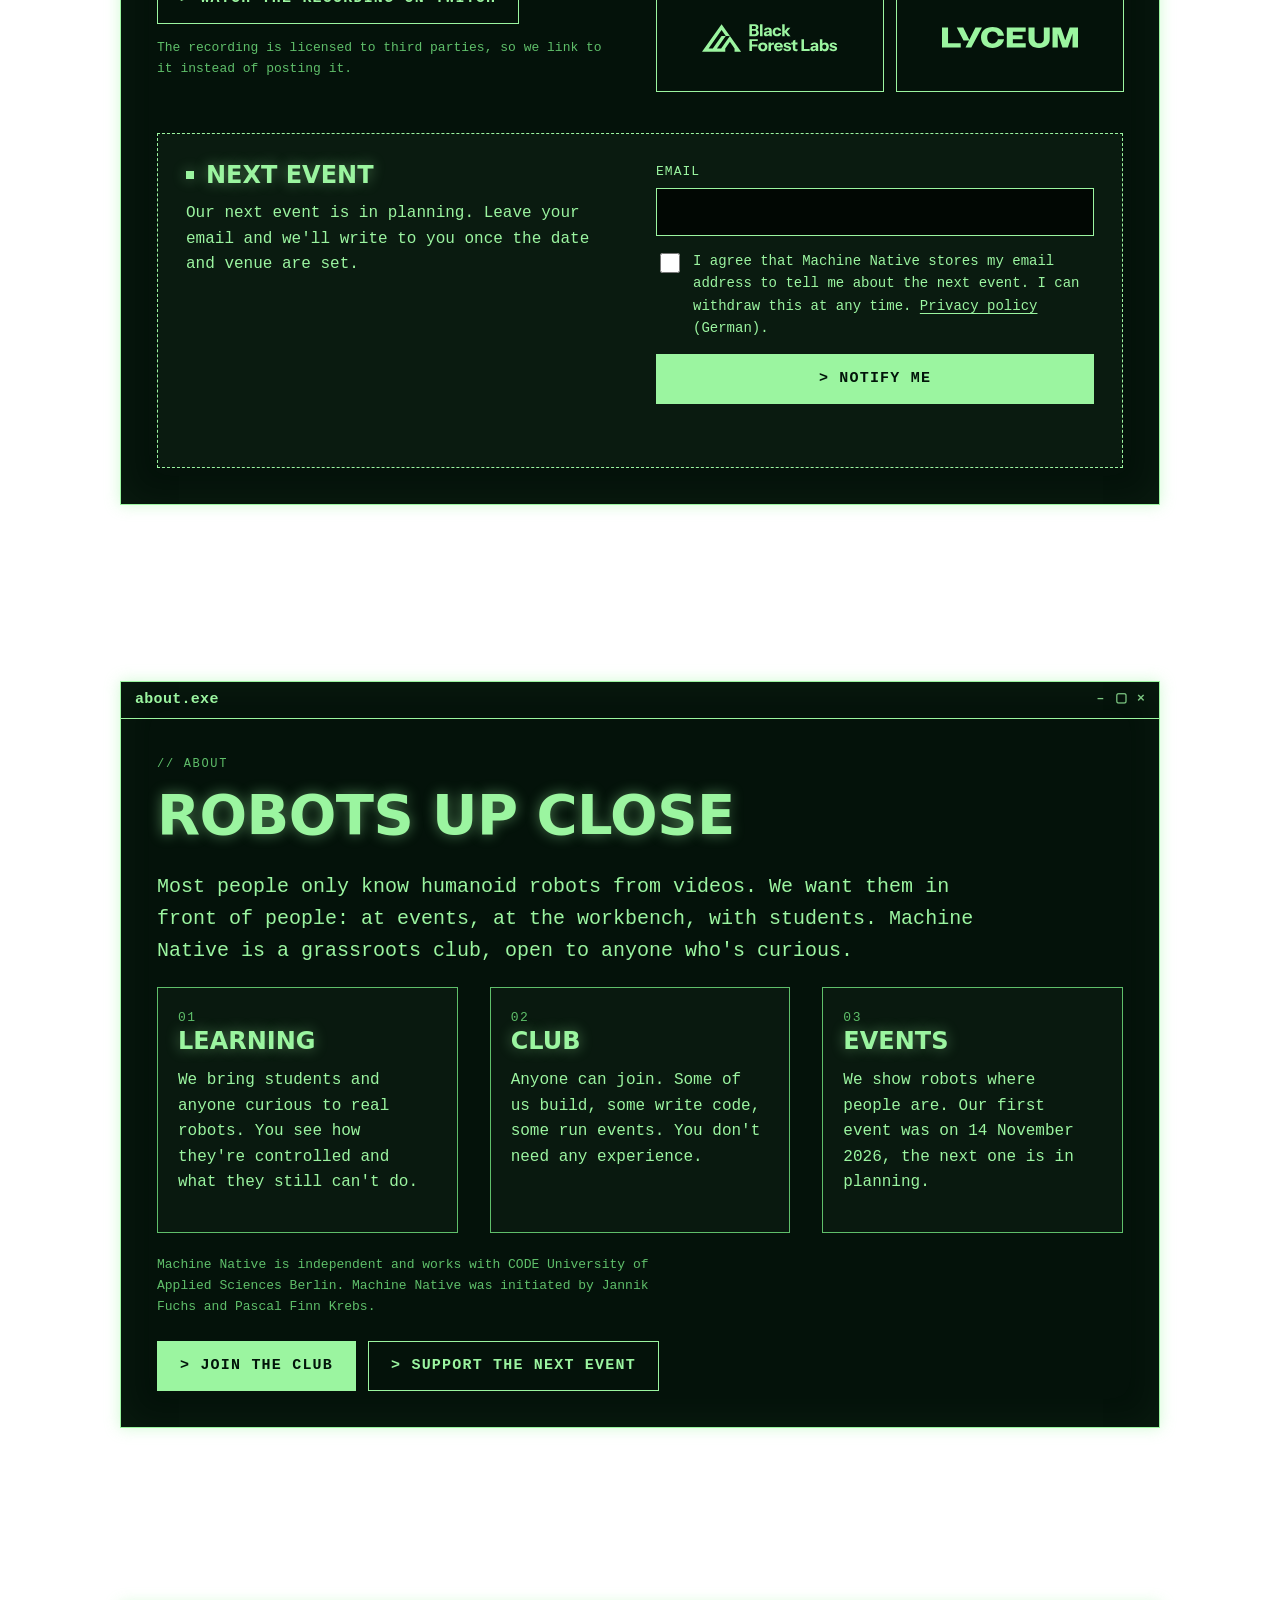
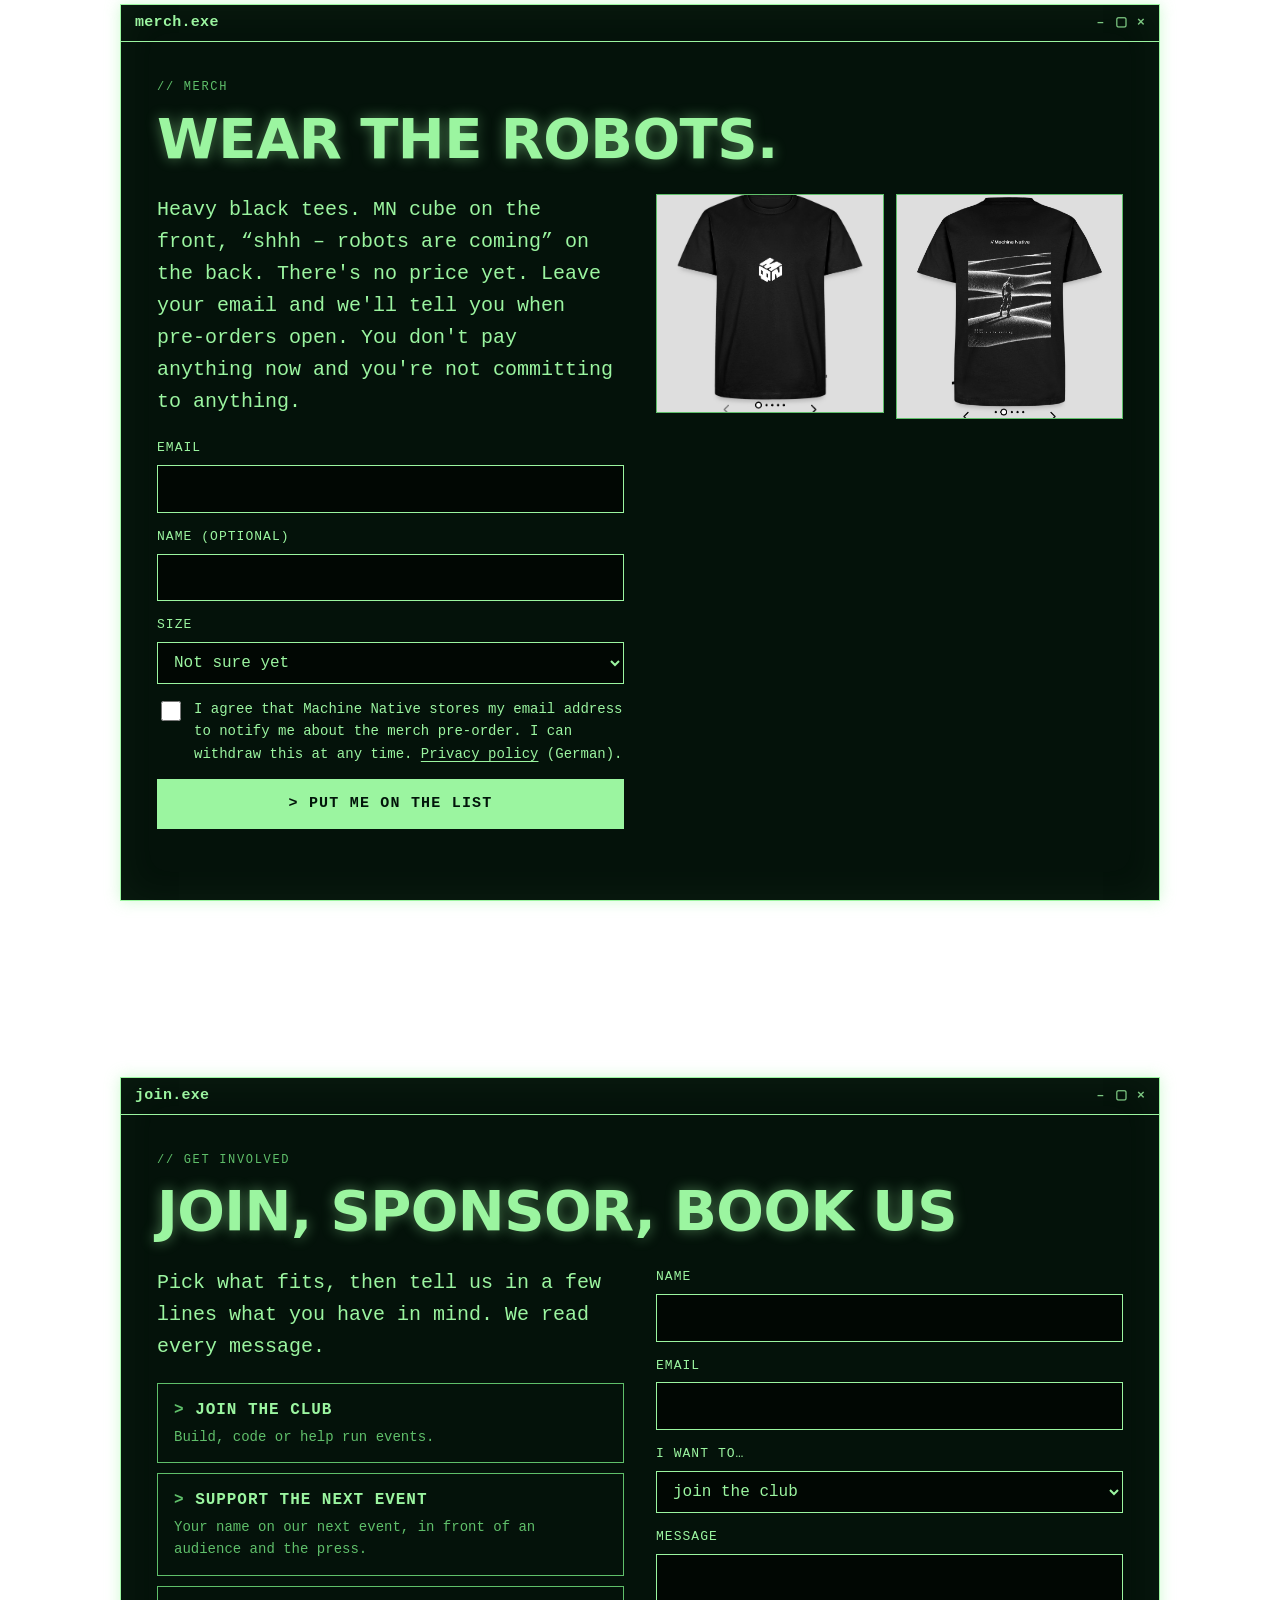
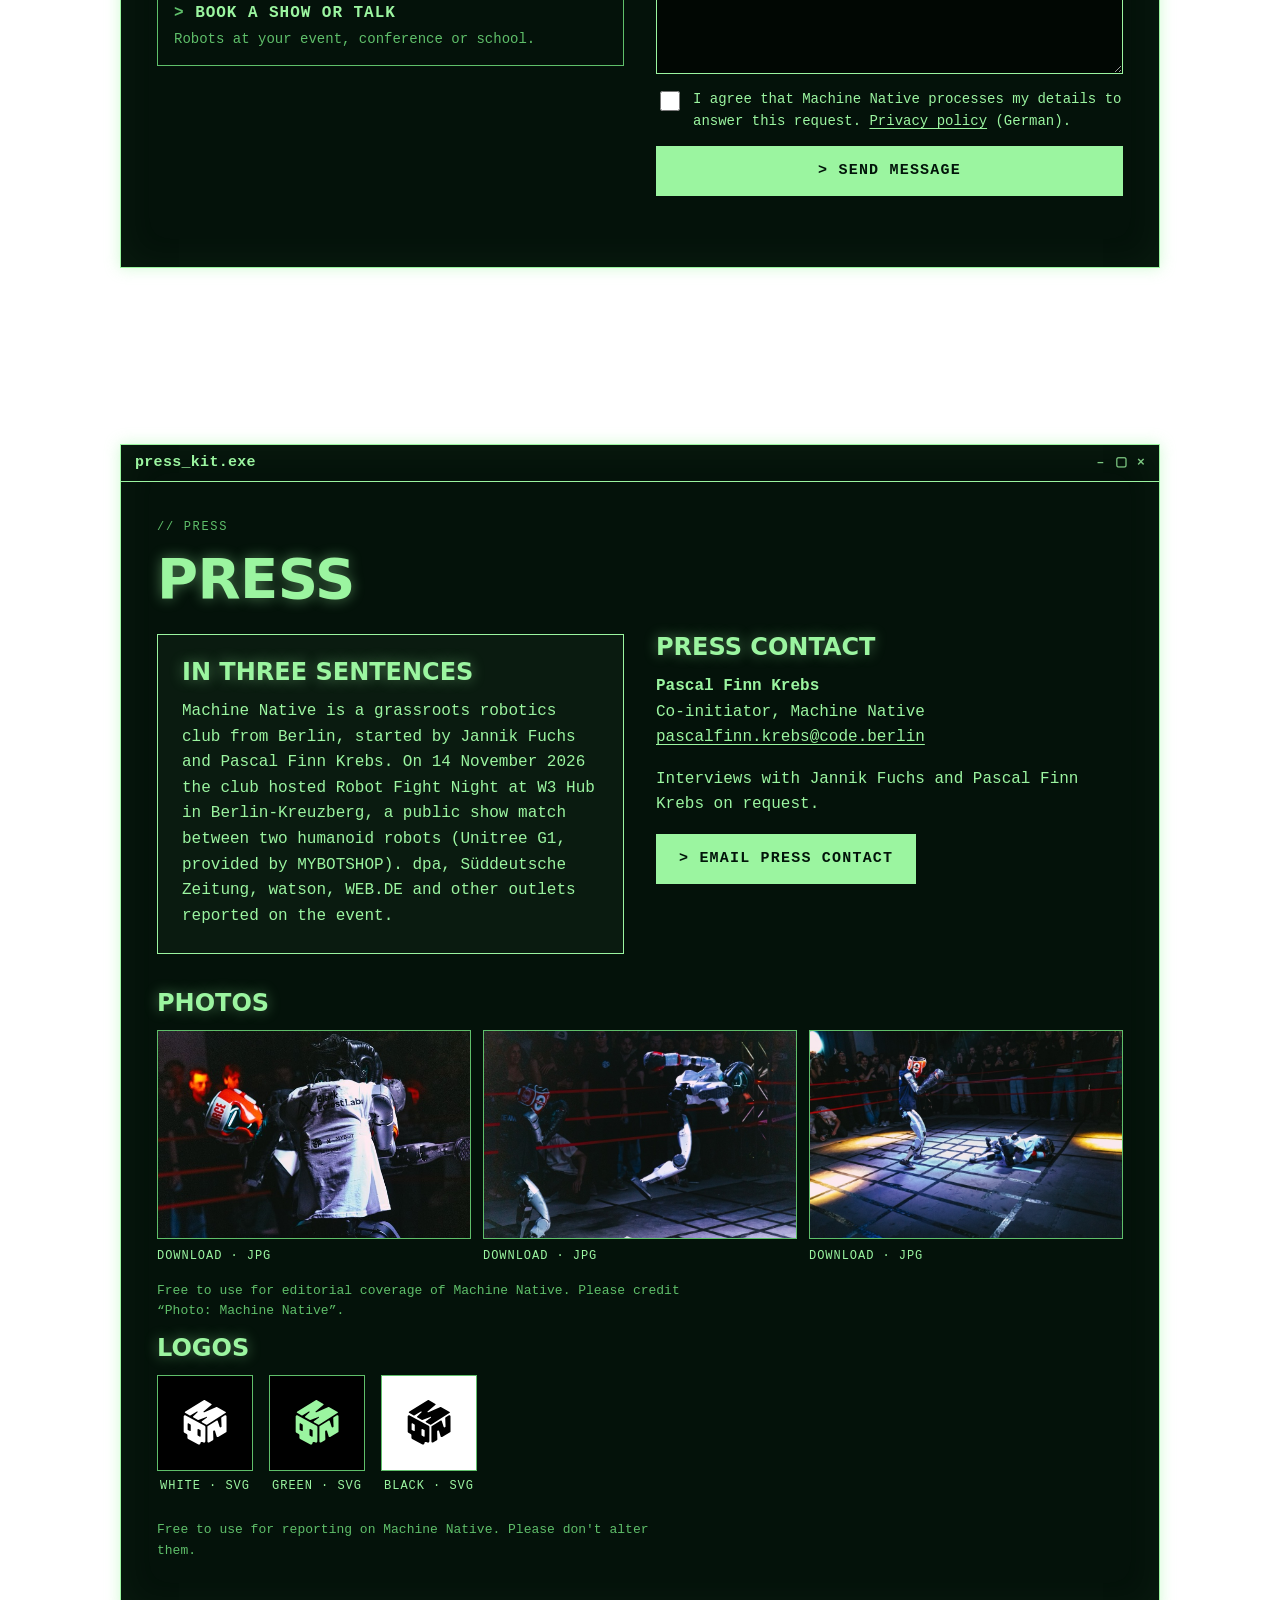
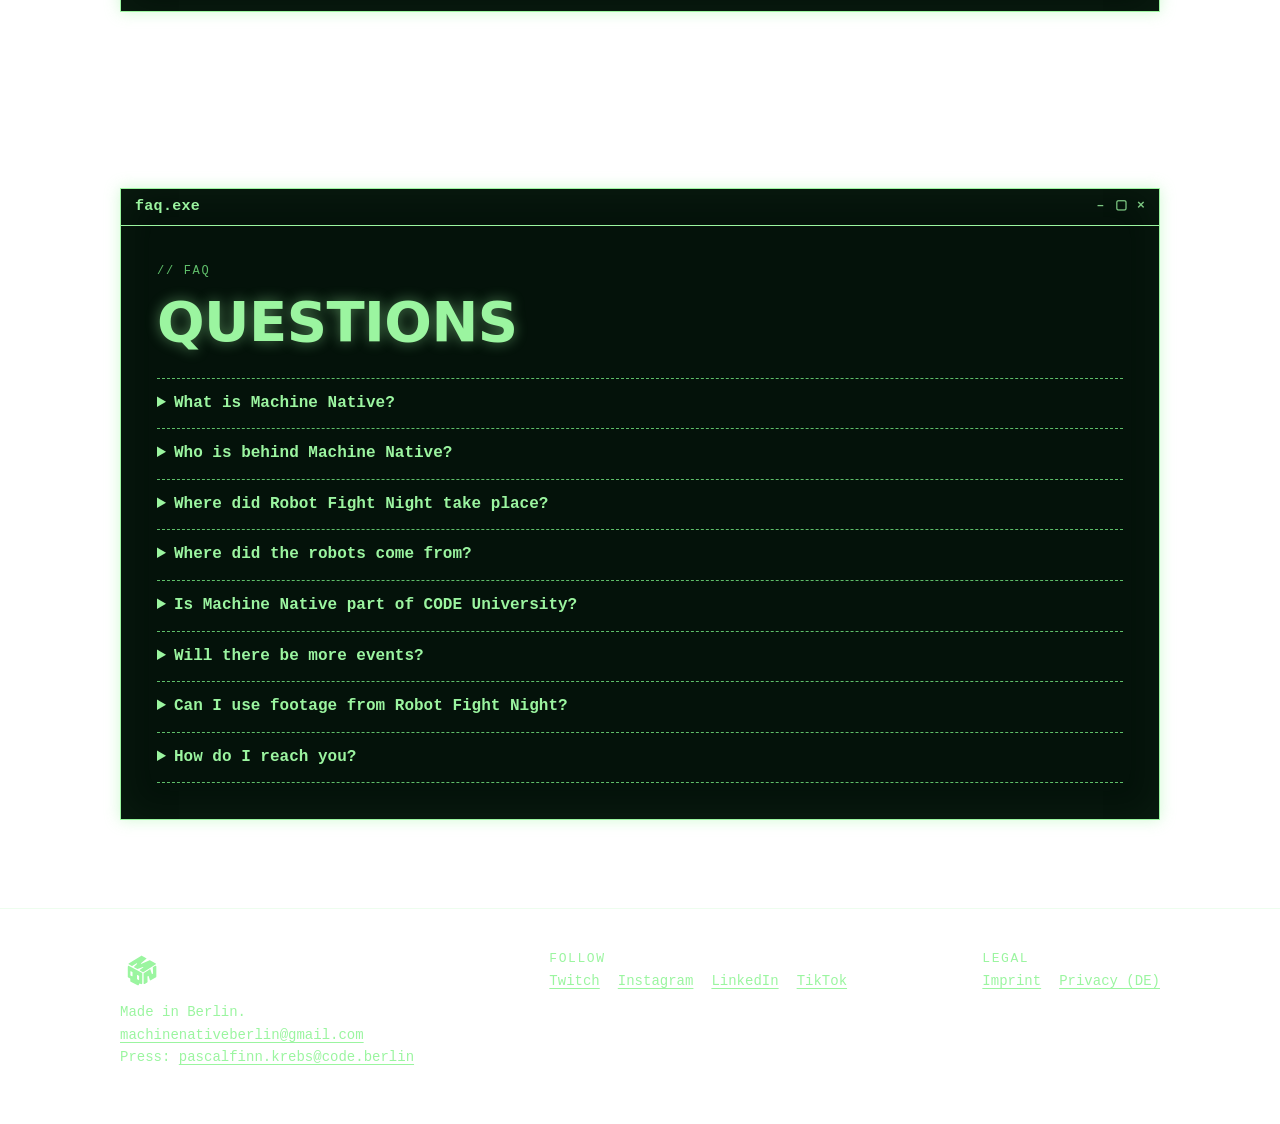
==== commit e338251b: "Show the MYBOTSHOP logo in sponsors Co-Authored-By: Claude Opus 5.5 <noreply@anthropic.com>" ====
--- a/index.html
+++ b/index.html
@@ -23,7 +23,7 @@
 <link rel="icon" href="/favicon.ico" sizes="48x48"><link rel="icon" href="/assets/favicon-32.png" type="image/png" sizes="32x32"><link rel="icon" href="/assets/icon-192.png" type="image/png" sizes="192x192"><link rel="apple-touch-icon" href="/assets/apple-touch-icon.png">
 <link rel="stylesheet" href="/assets/style.css">
 <script>document.documentElement.classList.add("js")</script>
-<script type="application/ld+json">[{"@context":"https://schema.org","@type":"Organization","@id":"https://www.machine-native.com/#org","name":"Machine Native","alternateName":["Machine Native Berlin","MN Berlin"],"url":"https://www.machine-native.com/","logo":"https://www.machine-native.com/assets/logo-green.svg","email":"machinenativeberlin@gmail.com","description":"Machine Native is a robotics club from Berlin. We bring humanoid robots out of the lab and in front of people. Our first event was Robot Fight Night on 14 November 2026 in Kreuzberg.","address":{"@type":"PostalAddress","addressLocality":"Berlin","addressCountry":"DE"},"founder":[{"@type":"Person","@id":"https://www.machine-native.com/#jannik-fuchs","name":"Jannik Fuchs","jobTitle":"Co-initiator","worksFor":{"@id":"https://www.machine-native.com/#org"},"sameAs":["https://www.linkedin.com/in/jannik-fuchs-31487224a"]},{"@type":"Person","@id":"https://www.machine-native.com/#pascal-finn-krebs","name":"Pascal Finn Krebs","jobTitle":"Co-initiator","worksFor":{"@id":"https://www.machine-native.com/#org"},"sameAs":["https://www.linkedin.com/in/pascal-finn-krebs"]}],"contactPoint":{"@type":"ContactPoint","contactType":"press","email":"pascalfinn.krebs@code.berlin","name":"Pascal Finn Krebs"},"knowsAbout":["Robotics","Humanoid robots","Robot boxing","Robotik","Roboter"],"sameAs":["https://www.twitch.tv/machinenative","https://www.instagram.com/machinenative","https://www.linkedin.com/company/machine-native","https://www.tiktok.com/@machine.native"]},{"@context":"https://schema.org","@type":"SportsEvent","name":"Robot Fight Night","alternateName":"Robot boxing Berlin","description":"On Saturday, 14 November 2026, two Unitree G1 humanoid robots, provided by MYBOTSHOP, met in a show match at W3 Hub in Berlin-Kreuzberg, each one for a Berlin tech startup. It ran like a sports event, with rounds, a referee and judges.","startDate":"2026-11-14T22:30:00+01:00","eventStatus":"https://schema.org/EventScheduled","eventAttendanceMode":"https://schema.org/OfflineEventAttendanceMode","inLanguage":"en","location":{"@type":"Place","name":"W3 Hub","address":{"@type":"PostalAddress","addressLocality":"Berlin","addressRegion":"Kreuzberg","addressCountry":"DE"}},"organizer":[{"@id":"https://www.machine-native.com/#org"},{"@id":"https://www.machine-native.com/#jannik-fuchs"},{"@id":"https://www.machine-native.com/#pascal-finn-krebs"}],"sponsor":[{"@type":"Organization","name":"MYBOTSHOP","url":"https://www.mybotshop.de"},{"@type":"Organization","name":"Black Forest Labs","url":"https://bfl.ai"},{"@type":"Organization","name":"Lyceum","url":"https://lyceum.technology"}],"subjectOf":[{"@type":"VideoObject","name":"Boxen ohne Menschen: Zwei Roboter kämpfen in Berlin um den Sieg","url":"https://www.sueddeutsche.de/panorama/boxen-ohne-menschen-zwei-roboter-kaempfen-in-berlin-um-den-sieg-li.3580808","publisher":{"@type":"Organization","name":"Süddeutsche Zeitung"}},{"@type":"VideoObject","name":"Boxen ohne Menschen: Zwei Roboter kämpfen in Berlin um den Sieg","url":"https://web.de/magazine/wissen/videos/wissenschaft-technik/roboter-kaempfen-berlin-sieg-42947954","publisher":{"@type":"Organization","name":"WEB.DE"}},{"@type":"VideoObject","name":"Boxen ohne Menschen: Zwei Roboter kämpfen in Berlin um den Sieg","url":"https://www.youtube.com/watch?v=Tl415tUNTS0","publisher":{"@type":"Organization","name":"Stuttgarter Zeitung"}},{"@type":"VideoObject","name":"Boxen ohne Menschen: Zwei Roboter kämpfen in Berlin um den Sieg","url":"https://www.youtube.com/watch?v=g8Rgn8hKUPI","publisher":{"@type":"Organization","name":"Der Tagesspiegel"}},{"@type":"VideoObject","name":"Boxen ohne Menschen: Zwei Roboter kämpfen in Berlin um den Sieg","url":"https://www.noz.de/videos/video/Boxen-ohne-Menschen-Zwei-Roboter-k%C3%A4mpfen-in-Berlin-um-den-Sieg-51751649","publisher":{"@type":"Organization","name":"NOZ"}}]},{"@context":"https://schema.org","@type":"FAQPage","inLanguage":"en","mainEntity":[{"@type":"Question","name":"What is Machine Native?","acceptedAnswer":{"@type":"Answer","text":"A robotics club from Berlin. We bring students and anyone curious to real humanoid robots, and we put on public robot events."}},{"@type":"Question","name":"Who is behind Machine Native?","acceptedAnswer":{"@type":"Answer","text":"The club was initiated by Jannik Fuchs and Pascal Finn Krebs."}},{"@type":"Question","name":"Where did Robot Fight Night take place?","acceptedAnswer":{"@type":"Answer","text":"At W3 Hub in Berlin-Kreuzberg on 14 November 2026, at the after party of Unicon 2026 and the Entropy Alignment & Security Hackathon. Two humanoid robots met in a show boxing match."}},{"@type":"Question","name":"Where did the robots come from?","acceptedAnswer":{"@type":"Answer","text":"MYBOTSHOP provided both Unitree G1 humanoid robots for Robot Fight Night. MYBOTSHOP (mybotshop.de) sells and supports robots from Unitree and other makers in Germany."}},{"@type":"Question","name":"Is Machine Native part of CODE University?","acceptedAnswer":{"@type":"Answer","text":"No. We are independent and work with CODE University of Applied Sciences Berlin."}},{"@type":"Question","name":"Will there be more events?","acceptedAnswer":{"@type":"Answer","text":"Yes, the next one is in planning. Sign up in the events section and we'll email you the date."}},{"@type":"Question","name":"Can I use footage from Robot Fight Night?","acceptedAnswer":{"@type":"Answer","text":"The recording is licensed to third parties, so please link to it. Press photos are in the press section. For anything else, write to pascalfinn.krebs@code.berlin."}},{"@type":"Question","name":"How do I reach you?","acceptedAnswer":{"@type":"Answer","text":"General: machinenativeberlin@gmail.com. Press: pascalfinn.krebs@code.berlin."}}]}]</script>
+<script type="application/ld+json">[{"@context":"https://schema.org","@type":"Organization","@id":"https://www.machine-native.com/#org","name":"Machine Native","alternateName":["Machine Native Berlin","MN Berlin"],"url":"https://www.machine-native.com/","logo":"https://www.machine-native.com/assets/logo-green.svg","email":"machinenativeberlin@gmail.com","description":"Machine Native is a robotics club from Berlin. We bring humanoid robots out of the lab and in front of people. Our first event was Robot Fight Night on 14 November 2026 in Kreuzberg.","address":{"@type":"PostalAddress","addressLocality":"Berlin","addressCountry":"DE"},"founder":[{"@type":"Person","@id":"https://www.machine-native.com/#jannik-fuchs","name":"Jannik Fuchs","jobTitle":"Co-initiator","worksFor":{"@id":"https://www.machine-native.com/#org"},"sameAs":["https://www.linkedin.com/in/jannik-fuchs-31487224a"]},{"@type":"Person","@id":"https://www.machine-native.com/#pascal-finn-krebs","name":"Pascal Finn Krebs","jobTitle":"Co-initiator","worksFor":{"@id":"https://www.machine-native.com/#org"},"sameAs":["https://www.linkedin.com/in/pascal-finn-krebs"]}],"contactPoint":{"@type":"ContactPoint","contactType":"press","email":"pascalfinn.krebs@code.berlin","name":"Pascal Finn Krebs"},"knowsAbout":["Robotics","Humanoid robots","Robot boxing","Robotik","Roboter"],"sameAs":["https://www.twitch.tv/machinenative","https://www.instagram.com/machinenative","https://www.linkedin.com/company/machine-native","https://www.tiktok.com/@machine.native"]},{"@context":"https://schema.org","@type":"SportsEvent","name":"Robot Fight Night","alternateName":"Robot boxing Berlin","description":"On Saturday, 14 November 2026, two Unitree G1 humanoid robots, provided by MYBOTSHOP, met in a show match at W3 Hub in Berlin-Kreuzberg, each one for a Berlin tech startup. It ran like a sports event, with rounds, a referee and judges.","startDate":"2026-11-14T22:30:00+01:00","eventStatus":"https://schema.org/EventScheduled","eventAttendanceMode":"https://schema.org/OfflineEventAttendanceMode","inLanguage":"en","location":{"@type":"Place","name":"W3 Hub","address":{"@type":"PostalAddress","addressLocality":"Berlin","addressRegion":"Kreuzberg","addressCountry":"DE"}},"organizer":[{"@id":"https://www.machine-native.com/#org"},{"@id":"https://www.machine-native.com/#jannik-fuchs"},{"@id":"https://www.machine-native.com/#pascal-finn-krebs"}],"sponsor":[{"@type":"Organization","name":"MYBOTSHOP","url":"https://www.mybotshop.de","logo":"https://www.machine-native.com/assets/sponsors/mybotshop.png"},{"@type":"Organization","name":"Black Forest Labs","url":"https://bfl.ai","logo":"https://www.machine-native.com/assets/sponsors/black-forest-labs.svg"},{"@type":"Organization","name":"Lyceum","url":"https://lyceum.technology","logo":"https://www.machine-native.com/assets/sponsors/lyceum.svg"}],"subjectOf":[{"@type":"VideoObject","name":"Boxen ohne Menschen: Zwei Roboter kämpfen in Berlin um den Sieg","url":"https://www.sueddeutsche.de/panorama/boxen-ohne-menschen-zwei-roboter-kaempfen-in-berlin-um-den-sieg-li.3580808","publisher":{"@type":"Organization","name":"Süddeutsche Zeitung"}},{"@type":"VideoObject","name":"Boxen ohne Menschen: Zwei Roboter kämpfen in Berlin um den Sieg","url":"https://web.de/magazine/wissen/videos/wissenschaft-technik/roboter-kaempfen-berlin-sieg-42947954","publisher":{"@type":"Organization","name":"WEB.DE"}},{"@type":"VideoObject","name":"Boxen ohne Menschen: Zwei Roboter kämpfen in Berlin um den Sieg","url":"https://www.youtube.com/watch?v=Tl415tUNTS0","publisher":{"@type":"Organization","name":"Stuttgarter Zeitung"}},{"@type":"VideoObject","name":"Boxen ohne Menschen: Zwei Roboter kämpfen in Berlin um den Sieg","url":"https://www.youtube.com/watch?v=g8Rgn8hKUPI","publisher":{"@type":"Organization","name":"Der Tagesspiegel"}},{"@type":"VideoObject","name":"Boxen ohne Menschen: Zwei Roboter kämpfen in Berlin um den Sieg","url":"https://www.noz.de/videos/video/Boxen-ohne-Menschen-Zwei-Roboter-k%C3%A4mpfen-in-Berlin-um-den-Sieg-51751649","publisher":{"@type":"Organization","name":"NOZ"}}]},{"@context":"https://schema.org","@type":"FAQPage","inLanguage":"en","mainEntity":[{"@type":"Question","name":"What is Machine Native?","acceptedAnswer":{"@type":"Answer","text":"A robotics club from Berlin. We bring students and anyone curious to real humanoid robots, and we put on public robot events."}},{"@type":"Question","name":"Who is behind Machine Native?","acceptedAnswer":{"@type":"Answer","text":"The club was initiated by Jannik Fuchs and Pascal Finn Krebs."}},{"@type":"Question","name":"Where did Robot Fight Night take place?","acceptedAnswer":{"@type":"Answer","text":"At W3 Hub in Berlin-Kreuzberg on 14 November 2026, at the after party of Unicon 2026 and the Entropy Alignment & Security Hackathon. Two humanoid robots met in a show boxing match."}},{"@type":"Question","name":"Where did the robots come from?","acceptedAnswer":{"@type":"Answer","text":"MYBOTSHOP provided both Unitree G1 humanoid robots for Robot Fight Night. MYBOTSHOP (mybotshop.de) sells and supports robots from Unitree and other makers in Germany."}},{"@type":"Question","name":"Is Machine Native part of CODE University?","acceptedAnswer":{"@type":"Answer","text":"No. We are independent and work with CODE University of Applied Sciences Berlin."}},{"@type":"Question","name":"Will there be more events?","acceptedAnswer":{"@type":"Answer","text":"Yes, the next one is in planning. Sign up in the events section and we'll email you the date."}},{"@type":"Question","name":"Can I use footage from Robot Fight Night?","acceptedAnswer":{"@type":"Answer","text":"The recording is licensed to third parties, so please link to it. Press photos are in the press section. For anything else, write to pascalfinn.krebs@code.berlin."}},{"@type":"Question","name":"How do I reach you?","acceptedAnswer":{"@type":"Answer","text":"General: machinenativeberlin@gmail.com. Press: pascalfinn.krebs@code.berlin."}}]}]</script>
 </head>
 <body>
 <a class="skip" href="#main">Skip to content</a>
@@ -47,7 +47,7 @@
 <div class="grid g2"><div><p class="lede">On Saturday, 14 November 2026, two Unitree G1 humanoid robots, provided by MYBOTSHOP, met in a show match at W3 Hub in Berlin-Kreuzberg, each one for a Berlin tech startup. It ran like a sports event, with rounds, a referee and judges.</p><p>The evening was part of the after party of Unicon 2026 and the Entropy Alignment & Security Hackathon. For us it was a way to show what humanoid robots can do today, outside a lab and up close.</p>
 <div class="btns"><a class="btn ghost" href="https://www.twitch.tv/machinenative" target="_blank" rel="noopener">Watch the recording on Twitch</a></div><p class="note">The recording is licensed to third parties, so we link to it instead of posting it.</p></div>
 <div class="event-side"><ul class="facts"><li><b>Date</b><span>Saturday, 14 November 2026</span></li><li><b>Venue</b><span>W3 Hub, Berlin-Kreuzberg</span></li><li><b>Format</b><span>Show match, 3 rounds, referee and judges</span></li><li><b>Robots</b><span>2 × Unitree G1, provided by MYBOTSHOP</span></li></ul>
-<p class="eyebrow">Powered by</p><div class="sponsors"><a class="sponsor" href="https://www.mybotshop.de" target="_blank" rel="noopener" title="Robots provided by MYBOTSHOP"><span class="name">MYBOTSHOP</span></a><a class="sponsor" href="https://bfl.ai" target="_blank" rel="noopener" aria-label="Black Forest Labs" title="Black Forest Labs"><span class="logo" style="--h:23px;--r:4.867;--src:url(/assets/sponsors/black-forest-labs.svg)"></span></a><a class="sponsor" href="https://lyceum.technology" target="_blank" rel="noopener" aria-label="Lyceum" title="Lyceum"><span class="logo" style="--h:15px;--r:6.634;--src:url(/assets/sponsors/lyceum.svg)"></span></a></div></div></div>
+<p class="eyebrow">Powered by</p><div class="sponsors"><a class="sponsor" href="https://www.mybotshop.de" target="_blank" rel="noopener" aria-label="Robots provided by MYBOTSHOP" title="Robots provided by MYBOTSHOP"><span class="logo" style="--r:2.564;--src:url(/assets/sponsors/mybotshop.png)"></span></a><a class="sponsor" href="https://bfl.ai" target="_blank" rel="noopener" aria-label="Black Forest Labs" title="Black Forest Labs"><span class="logo" style="--h:23px;--r:4.867;--src:url(/assets/sponsors/black-forest-labs.svg)"></span></a><a class="sponsor" href="https://lyceum.technology" target="_blank" rel="noopener" aria-label="Lyceum" title="Lyceum"><span class="logo" style="--h:15px;--r:6.634;--src:url(/assets/sponsors/lyceum.svg)"></span></a></div></div></div>
 <div class="next" id="next"><div><h3><span class="dot" aria-hidden="true"></span>Next event</h3><p>Our next event is in planning. Leave your email and we'll write to you once the date and venue are set.</p></div><form method="POST" action="https://formspree.io/f/mljbjlge" data-formspree data-ok="You're in. We'll write when the date is set." data-fail="Something went wrong. Please write to machinenativeberlin@gmail.com." data-unset="Form not connected yet (Formspree ID missing).">
     <label>Email<input type="email" name="email" required autocomplete="email"></label>
        <input type="hidden" name="form" value="fight-alert">
--- a/assets/style.css
+++ b/assets/style.css
@@ -167,10 +167,9 @@
 .event-side { display: flex; flex-direction: column; }
 .sponsors { display: grid; grid-template-columns: 1fr 1fr; grid-auto-rows: 1fr; gap: 12px; flex: 1; margin: 8px 0 0; } /* fills the column to the right and down to the bottom of the text */
 .sponsors .sponsor { justify-content: center; container-type: size; }
-.sponsors .sponsor:first-child { grid-column: 1 / -1; } /* MYBOTSHOP spans the full width above the two logos */
+.sponsors .sponsor:first-child { grid-column: 1 / -1; min-height: 80px; } /* MYBOTSHOP spans the full width above the two logos */
 /* logos (and the MYBOTSHOP name) grow and shrink with their box: as wide as fits, capped by the box height */
 .sponsor .logo { opacity: 1; width: min(72cqw, 62cqh * var(--r)); height: auto; max-width: none; }
-.sponsor .name { font-size: clamp(16px, min(30cqh, 7cqw), 30px); }
 a.sponsor:hover .logo, a.sponsor:focus-visible .logo { background: #fff; }
 .sponsor { display: flex; align-items: center; min-height: 46px; text-decoration: none; border: 1px solid var(--g); padding: 10px 18px; font-weight: 700; letter-spacing: .06em; text-transform: uppercase; }
 .card { border: 1px solid var(--g-dim); padding: 20px; background: rgba(155,245,160,.03); }
